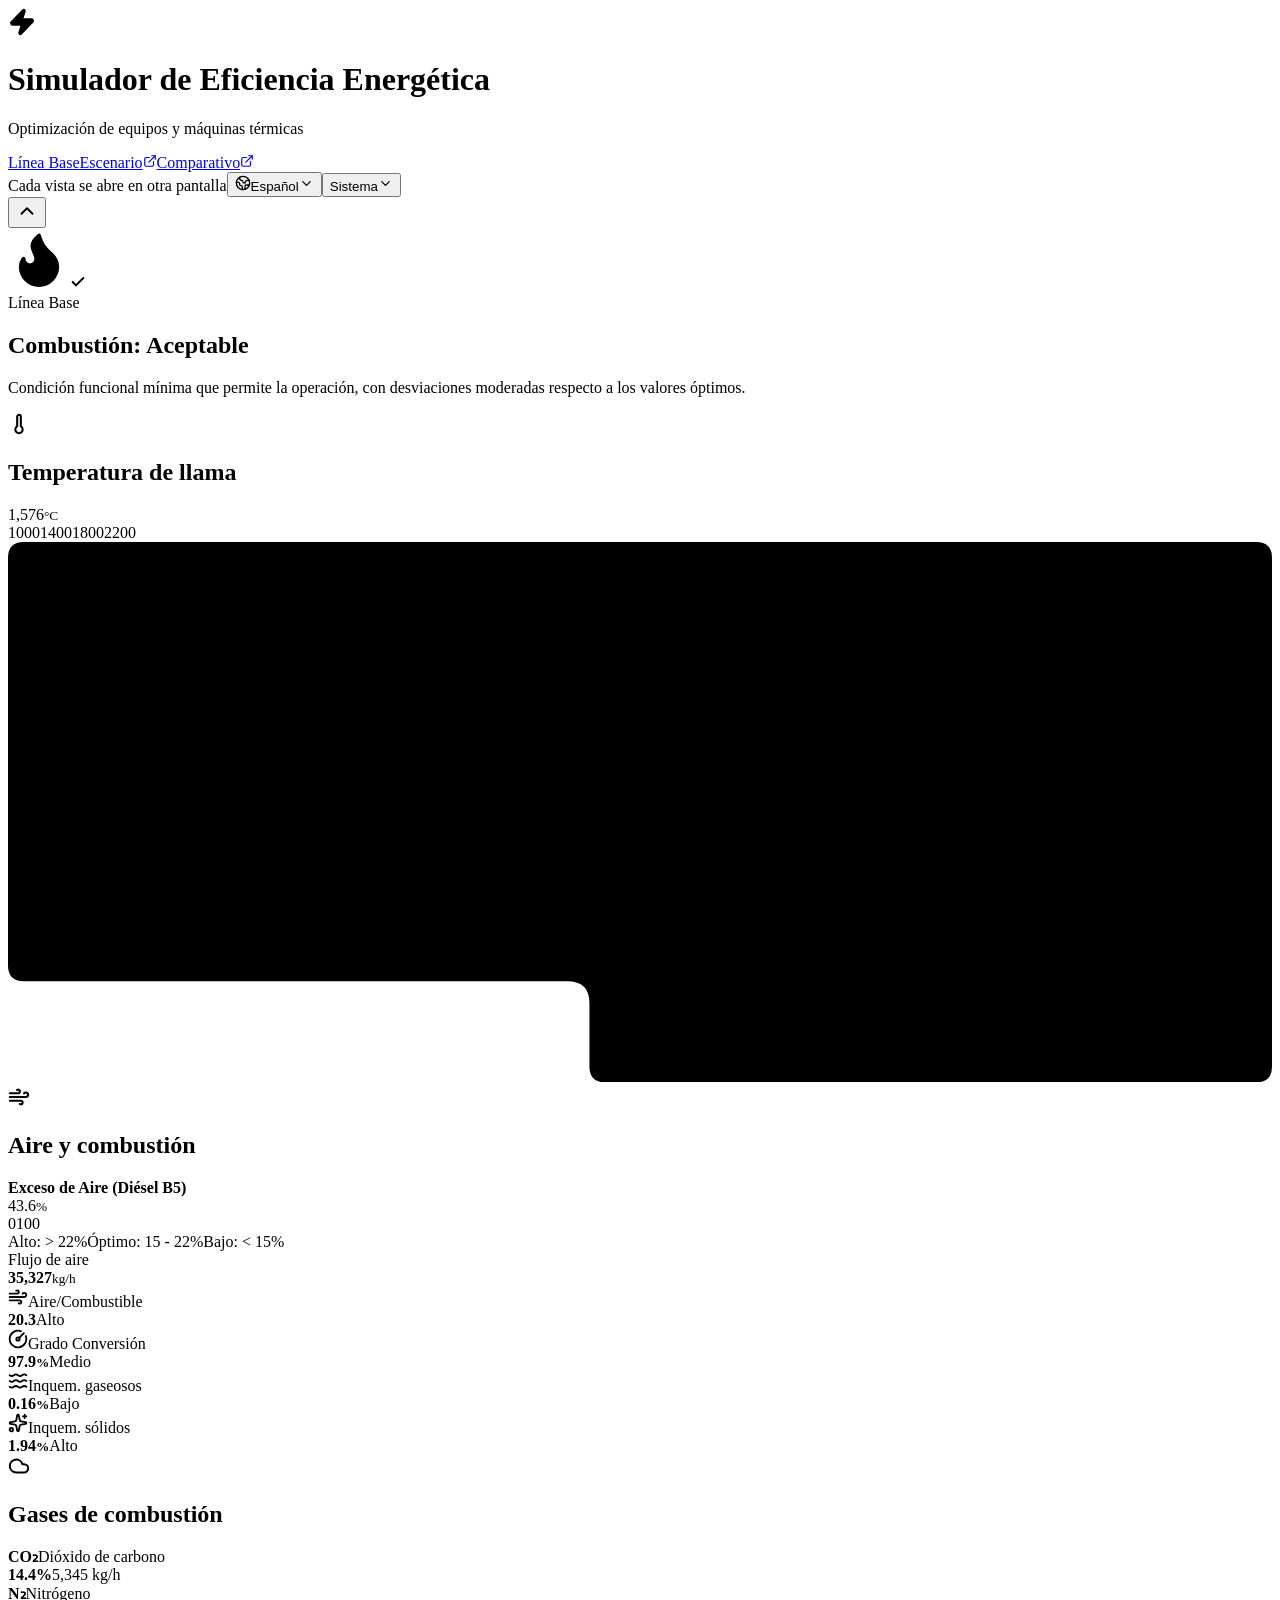
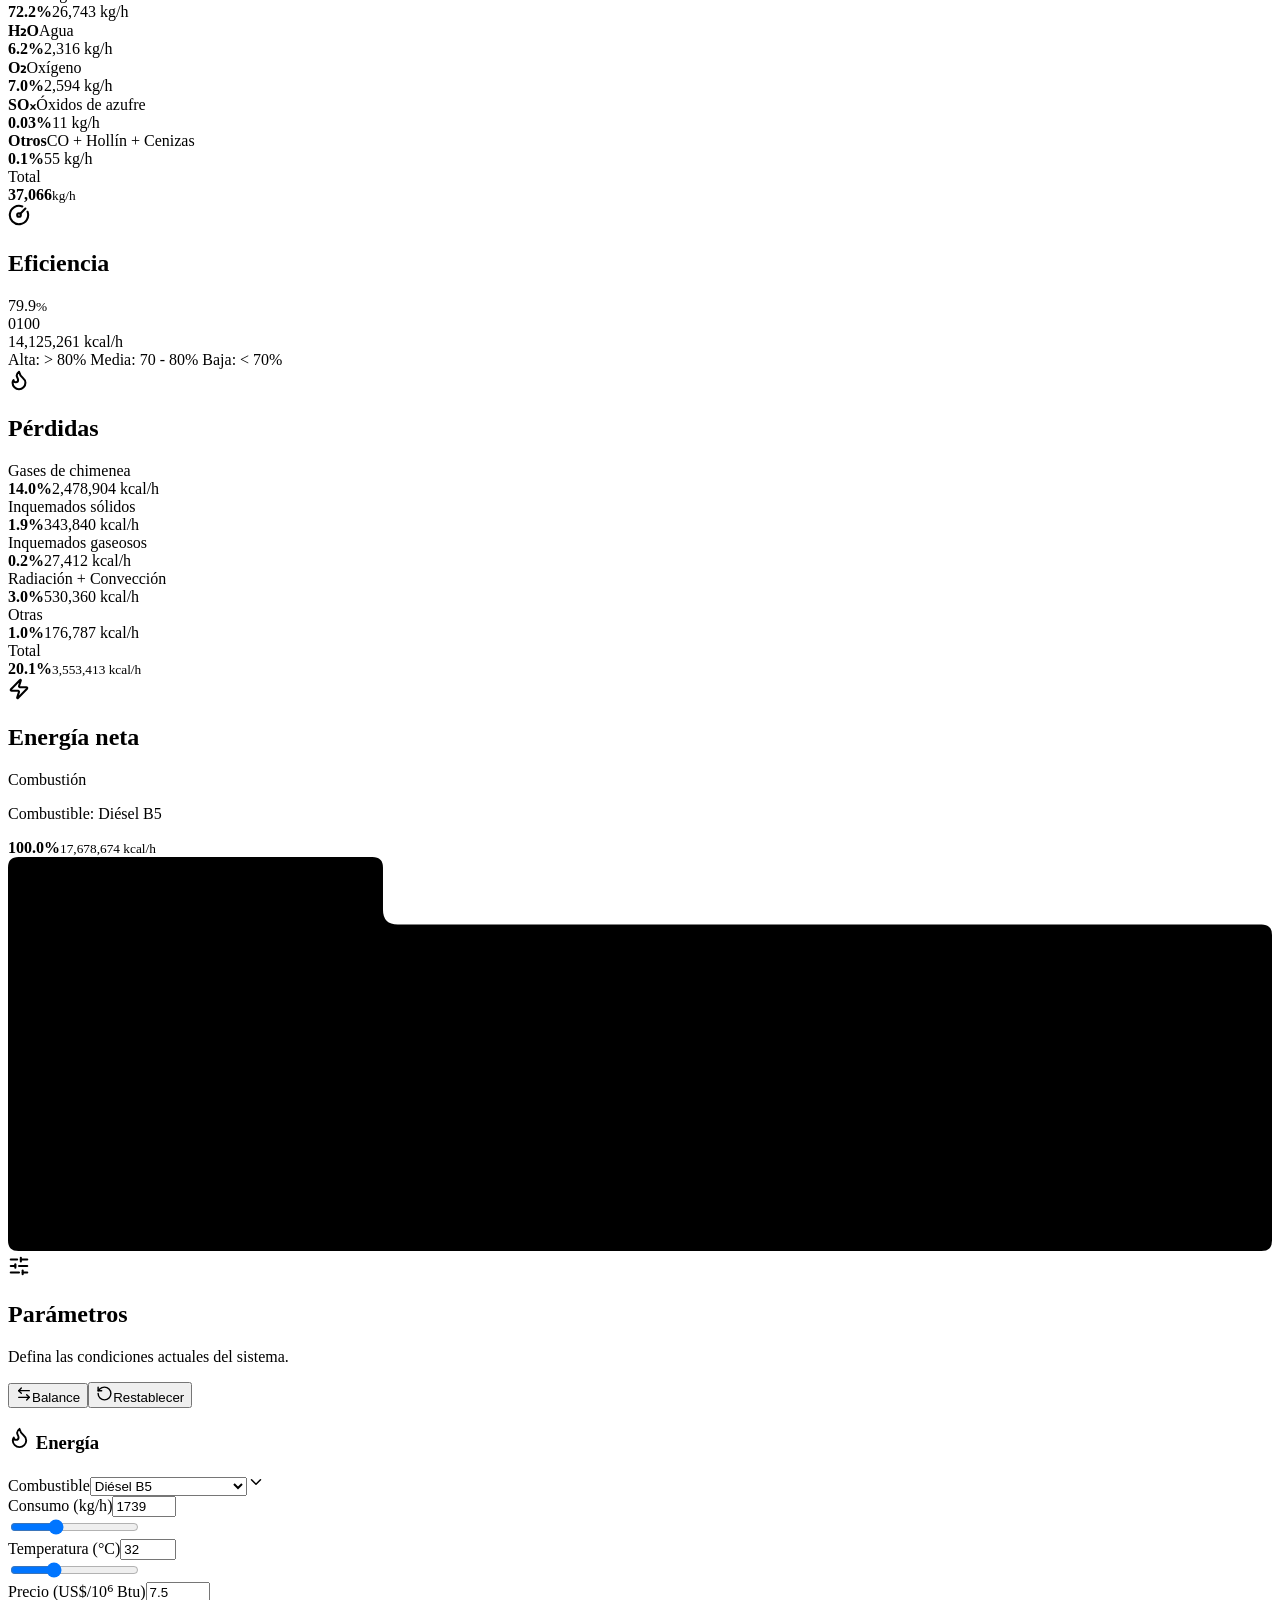
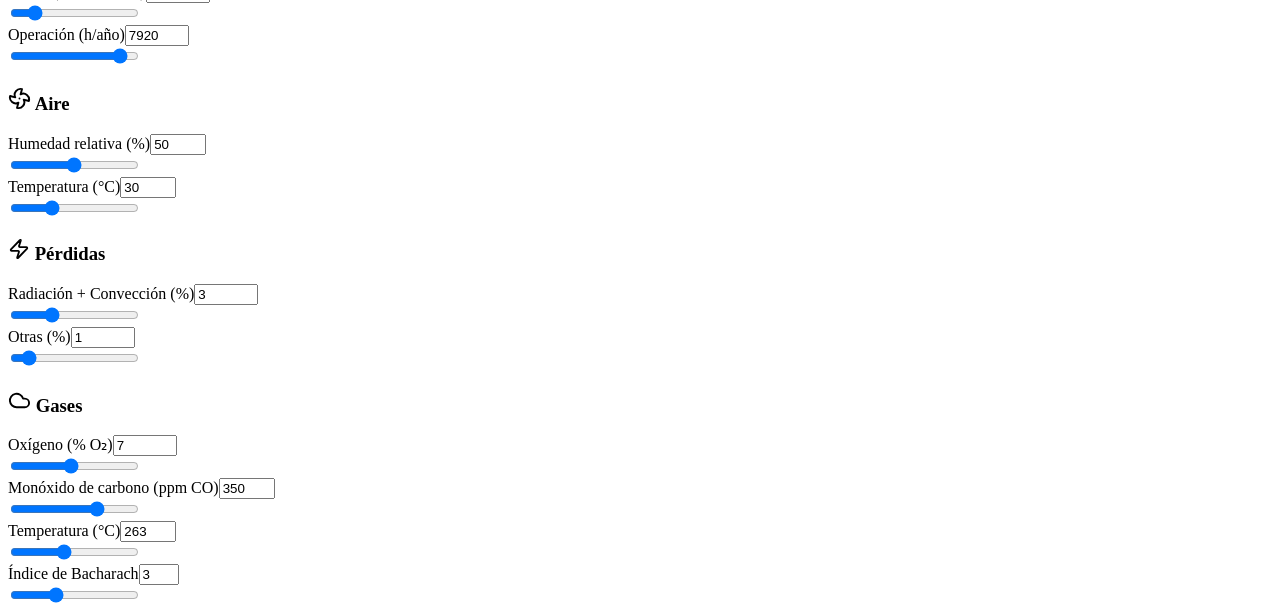
==== index.html @ 157d3940 "Refine simulator gauges, typography, totals and correlated air indicators" ====
<!DOCTYPE html><html lang="es"><head><meta charSet="utf-8"/><meta name="viewport" content="width=device-width, initial-scale=1"/><link rel="stylesheet" href="/web-alejandro/assets/index-gF43to-D.css" data-rsc-css-href="/web-alejandro/assets/index-gF43to-D.css" data-precedence="vite-rsc/importer-resources"/><link rel="modulepreload" href="/web-alejandro/assets/layout-segment-context-CN7k4J0X.js" crossorigin=""/><link rel="modulepreload" href="/web-alejandro/assets/rolldown-runtime-S-ySWqyJ.js" crossorigin=""/><link rel="modulepreload" href="/web-alejandro/assets/index-LnYhf3b0.js" crossorigin=""/><link rel="modulepreload" href="/web-alejandro/assets/framework-CXnKph_e.js" crossorigin=""/><link rel="modulepreload" href="/web-alejandro/assets/simulator-D1i14M01.js" crossorigin=""/><link rel="modulepreload" href="/web-alejandro/assets/Icon-C6gSHICf.js" crossorigin=""/><title>Simulador de Eficiencia Energética</title><meta name="description" content="Simulador interactivo con Línea Base, Escenario y Comparativo para optimizar sistemas de combustión."/><meta property="og:title" content="Simulador de Eficiencia Energética"/><meta property="og:description" content="Línea Base, Escenario y Comparativo para evaluar alternativas energéticas."/><meta property="og:type" content="website"/><meta property="og:locale" content="es_BO"/><meta property="og:image" content="https://ron981010.github.io/web-alejandro/og-v2.png"/><meta property="og:image:width" content="1672"/><meta property="og:image:height" content="941"/><meta property="og:image:alt" content="Tres pantallas del Simulador de Eficiencia Energética"/><meta name="twitter:card" content="summary_large_image"/><meta name="twitter:title" content="Simulador de Eficiencia Energética"/><meta name="twitter:description" content="Línea Base, Escenario y Comparativo para evaluar alternativas energéticas."/><meta name="twitter:image" content="https://ron981010.github.io/web-alejandro/og-v2.png"/><link rel="shortcut icon" href="https://ron981010.github.io/web-alejandro/favicon.svg"/><link rel="icon" href="https://ron981010.github.io/web-alejandro/favicon.svg"/><script>self.__VINEXT_RSC_PARAMS__={}</script><script>self.__VINEXT_RSC_NAV__={"pathname":"/","searchParams":[]}</script><link rel="modulepreload" href="/web-alejandro/assets/index-LnYhf3b0.js" />
<link rel="preload" href="/web-alejandro/assets/_vinext_fonts/geist-8ac0455e797f/geist-ff2310f5.woff2" as="font" type="font/woff2" crossorigin />
<link rel="preload" href="/web-alejandro/assets/_vinext_fonts/geist-8ac0455e797f/geist-875ccdd4.woff2" as="font" type="font/woff2" crossorigin />
<link rel="preload" href="/web-alejandro/assets/_vinext_fonts/geist-8ac0455e797f/geist-52306abf.woff2" as="font" type="font/woff2" crossorigin />
<link rel="preload" href="/web-alejandro/assets/_vinext_fonts/geist-8ac0455e797f/geist-001175b1.woff2" as="font" type="font/woff2" crossorigin />
<link rel="preload" href="/web-alejandro/assets/_vinext_fonts/geist-8ac0455e797f/geist-98bbbccb.woff2" as="font" type="font/woff2" crossorigin />
<style data-vinext-fonts>/* cyrillic-ext */
@font-face {
  font-family: 'Geist';
  font-style: normal;
  font-weight: 100 900;
  font-display: swap;
  src: url(/web-alejandro/assets/_vinext_fonts/geist-8ac0455e797f/geist-ff2310f5.woff2) format('woff2');
  unicode-range: U+0460-052F, U+1C80-1C8A, U+20B4, U+2DE0-2DFF, U+A640-A69F, U+FE2E-FE2F;
}
/* cyrillic */
@font-face {
  font-family: 'Geist';
  font-style: normal;
  font-weight: 100 900;
  font-display: swap;
  src: url(/web-alejandro/assets/_vinext_fonts/geist-8ac0455e797f/geist-875ccdd4.woff2) format('woff2');
  unicode-range: U+0301, U+0400-045F, U+0490-0491, U+04B0-04B1, U+2116;
}
/* vietnamese */
@font-face {
  font-family: 'Geist';
  font-style: normal;
  font-weight: 100 900;
  font-display: swap;
  src: url(/web-alejandro/assets/_vinext_fonts/geist-8ac0455e797f/geist-52306abf.woff2) format('woff2');
  unicode-range: U+0102-0103, U+0110-0111, U+0128-0129, U+0168-0169, U+01A0-01A1, U+01AF-01B0, U+0300-0301, U+0303-0304, U+0308-0309, U+0323, U+0329, U+1EA0-1EF9, U+20AB;
}
/* latin-ext */
@font-face {
  font-family: 'Geist';
  font-style: normal;
  font-weight: 100 900;
  font-display: swap;
  src: url(/web-alejandro/assets/_vinext_fonts/geist-8ac0455e797f/geist-001175b1.woff2) format('woff2');
  unicode-range: U+0100-02BA, U+02BD-02C5, U+02C7-02CC, U+02CE-02D7, U+02DD-02FF, U+0304, U+0308, U+0329, U+1D00-1DBF, U+1E00-1E9F, U+1EF2-1EFF, U+2020, U+20A0-20AB, U+20AD-20C0, U+2113, U+2C60-2C7F, U+A720-A7FF;
}
/* latin */
@font-face {
  font-family: 'Geist';
  font-style: normal;
  font-weight: 100 900;
  font-display: swap;
  src: url(/web-alejandro/assets/_vinext_fonts/geist-8ac0455e797f/geist-98bbbccb.woff2) format('woff2');
  unicode-range: U+0000-00FF, U+0131, U+0152-0153, U+02BB-02BC, U+02C6, U+02DA, U+02DC, U+0304, U+0308, U+0329, U+2000-206F, U+20AC, U+2122, U+2191, U+2193, U+2212, U+2215, U+FEFF, U+FFFD;
}

.__font_geist_0tvmz3h { font-family: 'Geist', sans-serif; }

.__variable_geist_0tvmz3h { --font-geist-sans: 'Geist', sans-serif; }
</style>
</head><body class="__variable_geist_0tvmz3h"><div class="simulator-shell"><header class="topbar"><div class="brand"><div class="brand-mark" aria-hidden="true"><svg xmlns="http://www.w3.org/2000/svg" width="28" height="28" viewBox="0 0 24 24" fill="currentColor" stroke="currentColor" stroke-width="2.5" stroke-linecap="round" stroke-linejoin="round" class="lucide lucide-zap" aria-hidden="true"><path d="M4 14a1 1 0 0 1-.78-1.63l9.9-10.2a.5.5 0 0 1 .86.46l-1.92 6.02A1 1 0 0 0 13 10h7a1 1 0 0 1 .78 1.63l-9.9 10.2a.5.5 0 0 1-.86-.46l1.92-6.02A1 1 0 0 0 11 14z"></path></svg></div><div><h1>Simulador de Eficiencia Energética</h1><p>Optimización de equipos y máquinas térmicas</p></div></div><div class="top-workspace"><nav class="view-tabs" aria-label="Pantallas del simulador"><a class="active" href="?vista=linea-base" aria-current="page" title="Línea Base, pantalla actual">Línea Base</a><a class="" href="?vista=escenario" title="Abrir Escenario en otra pantalla">Escenario<svg xmlns="http://www.w3.org/2000/svg" width="14" height="14" viewBox="0 0 24 24" fill="none" stroke="currentColor" stroke-width="2" stroke-linecap="round" stroke-linejoin="round" class="lucide lucide-external-link" aria-hidden="true"><path d="M15 3h6v6"></path><path d="M10 14 21 3"></path><path d="M18 13v6a2 2 0 0 1-2 2H5a2 2 0 0 1-2-2V8a2 2 0 0 1 2-2h6"></path></svg></a><a class="" href="?vista=comparativo" title="Abrir Comparativo en otra pantalla">Comparativo<svg xmlns="http://www.w3.org/2000/svg" width="14" height="14" viewBox="0 0 24 24" fill="none" stroke="currentColor" stroke-width="2" stroke-linecap="round" stroke-linejoin="round" class="lucide lucide-external-link" aria-hidden="true"><path d="M15 3h6v6"></path><path d="M10 14 21 3"></path><path d="M18 13v6a2 2 0 0 1-2 2H5a2 2 0 0 1-2-2V8a2 2 0 0 1 2-2h6"></path></svg></a></nav><div class="top-utilities"><span class="screen-hint">Cada vista se abre en otra pantalla</span><button type="button" class="top-select" title="Idioma"><svg xmlns="http://www.w3.org/2000/svg" width="16" height="16" viewBox="0 0 24 24" fill="none" stroke="currentColor" stroke-width="2" stroke-linecap="round" stroke-linejoin="round" class="lucide lucide-earth" aria-hidden="true"><path d="M21.54 15H17a2 2 0 0 0-2 2v4.54"></path><path d="M7 3.34V5a3 3 0 0 0 3 3a2 2 0 0 1 2 2c0 1.1.9 2 2 2a2 2 0 0 0 2-2c0-1.1.9-2 2-2h3.17"></path><path d="M11 21.95V18a2 2 0 0 0-2-2a2 2 0 0 1-2-2v-1a2 2 0 0 0-2-2H2.05"></path><circle cx="12" cy="12" r="10"></circle></svg>Español<svg xmlns="http://www.w3.org/2000/svg" width="15" height="15" viewBox="0 0 24 24" fill="none" stroke="currentColor" stroke-width="2" stroke-linecap="round" stroke-linejoin="round" class="lucide lucide-chevron-down" aria-hidden="true"><path d="m6 9 6 6 6-6"></path></svg></button><button type="button" class="top-select" title="Sistema de unidades">Sistema<svg xmlns="http://www.w3.org/2000/svg" width="15" height="15" viewBox="0 0 24 24" fill="none" stroke="currentColor" stroke-width="2" stroke-linecap="round" stroke-linejoin="round" class="lucide lucide-chevron-down" aria-hidden="true"><path d="m6 9 6 6 6-6"></path></svg></button></div></div><button type="button" class="nav-collapse-button" aria-label="Ocultar navegación" aria-expanded="true" title="Ocultar navegación"><svg xmlns="http://www.w3.org/2000/svg" width="22" height="22" viewBox="0 0 24 24" fill="none" stroke="currentColor" stroke-width="2" stroke-linecap="round" stroke-linejoin="round" class="lucide lucide-chevron-up" aria-hidden="true"><path d="m18 15-6-6-6 6"></path></svg></button></header><main class="dashboard linea-base"><div class="summary-panels"><section class="panel status-panel" aria-label="Estado de combustión"><div class="status-icon healthy"><svg xmlns="http://www.w3.org/2000/svg" width="62" height="62" viewBox="0 0 24 24" fill="currentColor" stroke="currentColor" stroke-width="1.6" stroke-linecap="round" stroke-linejoin="round" class="lucide lucide-flame" aria-hidden="true"><path d="M12 3q1 4 4 6.5t3 5.5a1 1 0 0 1-14 0 5 5 0 0 1 1-3 1 1 0 0 0 5 0c0-2-1.5-3-1.5-5q0-2 2.5-4"></path></svg><span><svg xmlns="http://www.w3.org/2000/svg" width="16" height="16" viewBox="0 0 24 24" fill="none" stroke="currentColor" stroke-width="3" stroke-linecap="round" stroke-linejoin="round" class="lucide lucide-check" aria-hidden="true"><path d="M20 6 9 17l-5-5"></path></svg></span></div><div class="status-copy"><div class="screen-kicker">Línea Base</div><h2>Combustión: <strong>Aceptable</strong></h2><p>Condición funcional mínima que permite la operación, con desviaciones moderadas respecto a los valores óptimos.</p></div></section><section class="panel flame-panel" aria-label="Temperatura de llama"><div class="panel-heading"><svg xmlns="http://www.w3.org/2000/svg" width="22" height="22" viewBox="0 0 24 24" fill="none" stroke="currentColor" stroke-width="2.25" stroke-linecap="round" stroke-linejoin="round" class="lucide lucide-thermometer" aria-hidden="true"><path d="M14 4v10.54a4 4 0 1 1-4 0V4a2 2 0 0 1 4 0Z"></path></svg><h2>Temperatura de llama</h2></div><div class="flame-value">1,576<small>°C</small></div><div class="temperature-scale"><div class="temperature-labels"><span>1000</span><span>1400</span><span>1800</span><span>2200</span></div><div class="temperature-track"><i style="left:47.98333333333333%"></i></div></div></section></div><section class="panel curved-panel combustion-panel" aria-label="Aire y combustión" style="--shoulder-width:368px"><svg class="curved-panel-frame" viewBox="0 0 800 342" preserveAspectRatio="none" aria-hidden="true" focusable="false"><path d="M 10 0 H 790 Q 800 0 800 10 V 332 Q 800 342 790 342 H 378 Q 368 342 368 332 V 292 Q 368 278 354 278 H 10 Q 0 278 0 268 V 10 Q 0 0 10 0 Z"></path></svg><div class="panel-heading"><svg xmlns="http://www.w3.org/2000/svg" width="22" height="22" viewBox="0 0 24 24" fill="none" stroke="currentColor" stroke-width="2.25" stroke-linecap="round" stroke-linejoin="round" class="lucide lucide-wind" aria-hidden="true"><path d="M12.8 19.6A2 2 0 1 0 14 16H2"></path><path d="M17.5 8a2.5 2.5 0 1 1 2 4H2"></path><path d="M9.8 4.4A2 2 0 1 1 11 8H2"></path></svg><h2>Aire y combustión</h2></div><div class="combustion-content"><div class="air-gauge-card"><strong>Exceso de Aire (<!-- -->Diésel B5<!-- -->)</strong><div class="air-gauge-layout"><div class="semi-gauge " style="--gauge-value:43.6;--gauge-color:var(--red)" role="meter" aria-label="Exceso de aire" aria-valuemin="0" aria-valuemax="100" aria-valuenow="43.6"><div class="semi-gauge-arc"></div><div class="semi-gauge-value">43.6<small>%</small></div><span class="semi-gauge-min">0</span><span class="semi-gauge-max">100</span></div><div class="air-legend"><span><i class="red"></i>Alto: &gt; <!-- -->22<!-- -->%</span><span><i class="yellow"></i>Óptimo: <!-- -->15<!-- --> - <!-- -->22<!-- -->%</span><span><i class="green"></i>Bajo: &lt; <!-- -->15<!-- -->%</span></div></div><div class="air-flow"><span>Flujo de aire</span><div class="summary-reading"><strong>35,327</strong><small>kg/h</small></div></div></div><div class="metrics-grid"><article class="metric-card"><div class="metric-heading"><svg xmlns="http://www.w3.org/2000/svg" width="20" height="20" viewBox="0 0 24 24" fill="none" stroke="currentColor" stroke-width="2.2" stroke-linecap="round" stroke-linejoin="round" class="lucide lucide-wind" aria-hidden="true"><path d="M12.8 19.6A2 2 0 1 0 14 16H2"></path><path d="M17.5 8a2.5 2.5 0 1 1 2 4H2"></path><path d="M9.8 4.4A2 2 0 1 1 11 8H2"></path></svg><span>Aire/Combustible</span></div><strong class="metric-value">20.3</strong><span class="metric-status">Alto</span><div class="metric-level metric-level-high" style="--signal-color:var(--red)" aria-hidden="true"><i></i><i></i><i></i></div></article><article class="metric-card"><div class="metric-heading"><svg xmlns="http://www.w3.org/2000/svg" width="20" height="20" viewBox="0 0 24 24" fill="none" stroke="currentColor" stroke-width="2.2" stroke-linecap="round" stroke-linejoin="round" class="lucide lucide-circle-gauge" aria-hidden="true"><path d="M15.6 2.7a10 10 0 1 0 5.7 5.7"></path><circle cx="12" cy="12" r="2"></circle><path d="M13.4 10.6 19 5"></path></svg><span>Grado Conversión</span></div><strong class="metric-value">97.9<small>%</small></strong><span class="metric-status">Medio</span><div class="metric-level metric-level-medium" aria-hidden="true"><i></i><i></i><i></i></div></article><article class="metric-card"><div class="metric-heading"><svg xmlns="http://www.w3.org/2000/svg" width="20" height="20" viewBox="0 0 24 24" fill="none" stroke="currentColor" stroke-width="2.2" stroke-linecap="round" stroke-linejoin="round" class="lucide lucide-waves-horizontal" aria-hidden="true"><path d="M2 12q2.5 2 5 0t5 0 5 0 5 0"></path><path d="M2 19q2.5 2 5 0t5 0 5 0 5 0"></path><path d="M2 5q2.5 2 5 0t5 0 5 0 5 0"></path></svg><span>Inquem. gaseosos</span></div><strong class="metric-value">0.16<small>%</small></strong><span class="metric-status">Bajo</span><div class="metric-level metric-level-low" aria-hidden="true"><i></i><i></i><i></i></div></article><article class="metric-card"><div class="metric-heading"><svg xmlns="http://www.w3.org/2000/svg" width="20" height="20" viewBox="0 0 24 24" fill="none" stroke="currentColor" stroke-width="2.2" stroke-linecap="round" stroke-linejoin="round" class="lucide lucide-sparkles" aria-hidden="true"><path d="M11.017 2.814a1 1 0 0 1 1.966 0l1.051 5.558a2 2 0 0 0 1.594 1.594l5.558 1.051a1 1 0 0 1 0 1.966l-5.558 1.051a2 2 0 0 0-1.594 1.594l-1.051 5.558a1 1 0 0 1-1.966 0l-1.051-5.558a2 2 0 0 0-1.594-1.594l-5.558-1.051a1 1 0 0 1 0-1.966l5.558-1.051a2 2 0 0 0 1.594-1.594z"></path><path d="M20 2v4"></path><path d="M22 4h-4"></path><circle cx="4" cy="20" r="2"></circle></svg><span>Inquem. sólidos</span></div><strong class="metric-value">1.94<small>%</small></strong><span class="metric-status">Alto</span><div class="metric-level metric-level-high" aria-hidden="true"><i></i><i></i><i></i></div></article></div></div></section><section class="panel gases-panel" aria-label="Gases de combustión"><div class="gases-heading"><div class="panel-heading"><svg xmlns="http://www.w3.org/2000/svg" width="22" height="22" viewBox="0 0 24 24" fill="none" stroke="currentColor" stroke-width="2.25" stroke-linecap="round" stroke-linejoin="round" class="lucide lucide-cloud" aria-hidden="true"><path d="M17.5 19H9a7 7 0 1 1 6.71-9h1.79a4.5 4.5 0 1 1 0 9Z"></path></svg><h2>Gases de combustión</h2></div></div><div class="gas-composition"><div class="gas-row"><div class="gas-identity"><strong>CO₂</strong><span>Dióxido de carbono</span></div><div class="gas-share"><strong>14.4<!-- -->%</strong><span>5,345<!-- --> kg/h</span></div><div class="gas-bar" aria-hidden="true"><i style="width:14.421161656126325%"></i></div></div><div class="gas-row"><div class="gas-identity"><strong>N₂</strong><span>Nitrógeno</span></div><div class="gas-share"><strong>72.2<!-- -->%</strong><span>26,743<!-- --> kg/h</span></div><div class="gas-bar" aria-hidden="true"><i style="width:72.15035101346183%"></i></div></div><div class="gas-row"><div class="gas-identity"><strong>H₂O</strong><span>Agua</span></div><div class="gas-share"><strong>6.2<!-- -->%</strong><span>2,316<!-- --> kg/h</span></div><div class="gas-bar" aria-hidden="true"><i style="width:6.249688052484344%"></i></div></div><div class="gas-row"><div class="gas-identity"><strong>O₂</strong><span>Oxígeno</span></div><div class="gas-share"><strong>7.0<!-- -->%</strong><span>2,594<!-- --> kg/h</span></div><div class="gas-bar" aria-hidden="true"><i style="width:6.999684073045764%"></i></div></div><div class="gas-row"><div class="gas-identity"><strong>SOₓ</strong><span>Óxidos de azufre</span></div><div class="gas-share"><strong>0.03<!-- -->%</strong><span>11<!-- --> kg/h</span></div><div class="gas-bar" aria-hidden="true"><i style="width:0.030027899236838112%"></i></div></div><div class="gas-row"><div class="gas-identity"><strong>Otros</strong><span>CO + Hollín + Cenizas</span></div><div class="gas-share"><strong>0.1<!-- -->%</strong><span>55<!-- --> kg/h</span></div><div class="gas-bar" aria-hidden="true"><i style="width:0.1490873056448943%"></i></div></div></div><div class="gas-total"><span>Total</span><div class="summary-reading"><strong>37,066</strong><small>kg/h</small></div></div></section><div class="right-rail"><section class="panel efficiency-panel" aria-label="Eficiencia"><div class="panel-heading"><svg xmlns="http://www.w3.org/2000/svg" width="22" height="22" viewBox="0 0 24 24" fill="none" stroke="currentColor" stroke-width="2.25" stroke-linecap="round" stroke-linejoin="round" class="lucide lucide-circle-gauge" aria-hidden="true"><path d="M15.6 2.7a10 10 0 1 0 5.7 5.7"></path><circle cx="12" cy="12" r="2"></circle><path d="M13.4 10.6 19 5"></path></svg><h2>Eficiencia</h2></div><div class="efficiency-content"><div class="efficiency-visual"><div class="semi-gauge efficiency-gauge" style="--gauge-value:79.9;--gauge-color:#ffb000" role="meter" aria-label="Eficiencia calculada" aria-valuemin="0" aria-valuemax="100" aria-valuenow="79.9"><div class="semi-gauge-arc"></div><div class="semi-gauge-value">79.9<small>%</small></div><span class="semi-gauge-min">0</span><span class="semi-gauge-max">100</span></div><div class="efficiency-energy">14,125,261<!-- --> kcal/h</div></div><div class="efficiency-legend"><span><i class="green"></i> Alta: &gt; 80%</span><span><i class="yellow"></i> Media: 70 - 80%</span><span><i class="red"></i> Baja: &lt; 70%</span></div></div></section><section class="panel losses-panel" aria-label="Pérdidas energéticas"><div class="panel-heading"><svg xmlns="http://www.w3.org/2000/svg" width="22" height="22" viewBox="0 0 24 24" fill="none" stroke="currentColor" stroke-width="2.25" stroke-linecap="round" stroke-linejoin="round" class="lucide lucide-flame" aria-hidden="true"><path d="M12 3q1 4 4 6.5t3 5.5a1 1 0 0 1-14 0 5 5 0 0 1 1-3 1 1 0 0 0 5 0c0-2-1.5-3-1.5-5q0-2 2.5-4"></path></svg><h2>Pérdidas</h2></div><div class="losses-list"><div class="loss-row"><div class="loss-label">Gases de chimenea</div><div class="loss-reading"><strong>14.0<!-- -->%</strong><span>2,478,904<!-- --> kcal/h</span></div><div class="loss-track" aria-hidden="true"><i style="--loss-width:70%"></i></div></div><div class="loss-row"><div class="loss-label">Inquemados sólidos</div><div class="loss-reading"><strong>1.9<!-- -->%</strong><span>343,840<!-- --> kcal/h</span></div><div class="loss-track" aria-hidden="true"><i style="--loss-width:9.5%"></i></div></div><div class="loss-row"><div class="loss-label">Inquemados gaseosos</div><div class="loss-reading"><strong>0.2<!-- -->%</strong><span>27,412<!-- --> kcal/h</span></div><div class="loss-track" aria-hidden="true"><i style="--loss-width:1%"></i></div></div><div class="loss-row"><div class="loss-label">Radiación + Convección</div><div class="loss-reading"><strong>3.0<!-- -->%</strong><span>530,360<!-- --> kcal/h</span></div><div class="loss-track" aria-hidden="true"><i style="--loss-width:15%"></i></div></div><div class="loss-row"><div class="loss-label">Otras</div><div class="loss-reading"><strong>1.0<!-- -->%</strong><span>176,787<!-- --> kcal/h</span></div><div class="loss-track" aria-hidden="true"><i style="--loss-width:5%"></i></div></div></div><div class="loss-total"><span>Total</span><div class="summary-reading"><strong>20.1<!-- -->%</strong><small>3,553,413<!-- --> kcal/h</small></div></div></section><section class="panel net-panel" aria-label="Energía neta"><div class="panel-heading"><svg xmlns="http://www.w3.org/2000/svg" width="22" height="22" viewBox="0 0 24 24" fill="none" stroke="currentColor" stroke-width="2.25" stroke-linecap="round" stroke-linejoin="round" class="lucide lucide-zap" aria-hidden="true"><path d="M4 14a1 1 0 0 1-.78-1.63l9.9-10.2a.5.5 0 0 1 .86.46l-1.92 6.02A1 1 0 0 0 13 10h7a1 1 0 0 1 .78 1.63l-9.9 10.2a.5.5 0 0 1-.86-.46l1.92-6.02A1 1 0 0 0 11 14z"></path></svg><h2>Energía neta</h2></div><div class="net-content"><div><span class="loss-label">Combustión</span><p>Combustible: <!-- -->Diésel B5</p></div><div class="summary-reading"><strong>100.0%</strong><small>17,678,674<!-- --> kcal/h</small></div></div></section></div><section class="panel curved-panel parameters-panel" aria-label="Parámetros de operación" style="--shoulder-width:356px"><svg class="curved-panel-frame" viewBox="0 0 1200 374" preserveAspectRatio="none" aria-hidden="true" focusable="false"><path d="M 10 0 H 346 Q 356 0 356 10 V 50 Q 356 64 370 64 H 1190 Q 1200 64 1200 74 V 364 Q 1200 374 1190 374 H 10 Q 0 374 0 364 V 10 Q 0 0 10 0 Z"></path></svg><div class="parameters-heading"><div><div class="panel-heading"><svg xmlns="http://www.w3.org/2000/svg" width="22" height="22" viewBox="0 0 24 24" fill="none" stroke="currentColor" stroke-width="2.25" stroke-linecap="round" stroke-linejoin="round" class="lucide lucide-sliders-horizontal" aria-hidden="true"><path d="M10 5H3"></path><path d="M12 19H3"></path><path d="M14 3v4"></path><path d="M16 17v4"></path><path d="M21 12h-9"></path><path d="M21 19h-5"></path><path d="M21 5h-7"></path><path d="M8 10v4"></path><path d="M8 12H3"></path></svg><h2>Parámetros</h2></div><p>Defina las condiciones actuales del sistema.</p></div><div class="parameter-actions"><button type="button" class="balance-button" aria-label="Balance"><svg xmlns="http://www.w3.org/2000/svg" width="16" height="16" viewBox="0 0 24 24" fill="none" stroke="currentColor" stroke-width="2" stroke-linecap="round" stroke-linejoin="round" class="lucide lucide-arrow-left-right" aria-hidden="true"><path d="M8 3 4 7l4 4"></path><path d="M4 7h16"></path><path d="m16 21 4-4-4-4"></path><path d="M20 17H4"></path></svg>Balance</button><button type="button" class="reset-button" aria-label="Restablecer" title="Restablecer"><svg xmlns="http://www.w3.org/2000/svg" width="17" height="17" viewBox="0 0 24 24" fill="none" stroke="currentColor" stroke-width="2" stroke-linecap="round" stroke-linejoin="round" class="lucide lucide-rotate-ccw" aria-hidden="true"><path d="M3 12a9 9 0 1 0 9-9 9.75 9.75 0 0 0-6.74 2.74L3 8"></path><path d="M3 3v5h5"></path></svg>Restablecer</button></div></div><div class="parameter-groups"><div class="parameter-group energy-group"><div class="parameter-title-row"><h3><svg xmlns="http://www.w3.org/2000/svg" width="23" height="23" viewBox="0 0 24 24" fill="none" stroke="currentColor" stroke-width="2" stroke-linecap="round" stroke-linejoin="round" class="lucide lucide-flame" aria-hidden="true"><path d="M12 3q1 4 4 6.5t3 5.5a1 1 0 0 1-14 0 5 5 0 0 1 1-3 1 1 0 0 0 5 0c0-2-1.5-3-1.5-5q0-2 2.5-4"></path></svg> Energía</h3><div class="select-wrap"><label class="sr-only" for="linea-base-fuel">Combustible</label><select id="linea-base-fuel"><option value="Gas Natural (Camisea)">Gas natural (Camisea)</option><option value="Gas Natural (Talara)">Gas natural (Talara)</option><option value="GLP">GLP</option><option value="Diesel" selected="">Diésel B5</option><option value="P.I. 6">P.I. N.º 6</option><option value="P.I. 500">P.I. N.º 500</option></select><svg xmlns="http://www.w3.org/2000/svg" width="18" height="18" viewBox="0 0 24 24" fill="none" stroke="currentColor" stroke-width="2" stroke-linecap="round" stroke-linejoin="round" class="lucide lucide-chevron-down" aria-hidden="true"><path d="m6 9 6 6 6-6"></path></svg></div></div><div class="range-field"><div class="range-top"><label for="linea-base-fuel-flow-range">Consumo<span> (<!-- -->kg/h<!-- -->)</span></label><input id="linea-base-fuel-flow-number" class="number-input" type="number" min="100" max="5000" step="1" aria-label="Consumo, valor numérico" value="1739"/></div><input id="linea-base-fuel-flow-range" class="range-input" type="range" min="100" max="5000" step="1" style="--range-progress:33.44897959183674%" value="1739"/></div><div class="range-field"><div class="range-top"><label for="linea-base-fuel-temperature-range">Temperatura<span> (<!-- -->°C<!-- -->)</span></label><input id="linea-base-fuel-temperature-number" class="number-input" type="number" min="0" max="100" step="1" aria-label="Temperatura, valor numérico" value="32"/></div><input id="linea-base-fuel-temperature-range" class="range-input" type="range" min="0" max="100" step="1" style="--range-progress:32%" value="32"/></div><div class="range-field"><div class="range-top"><label for="linea-base-fuel-price-range">Precio<span> (<!-- -->US$/10⁶ Btu<!-- -->)</span></label><input id="linea-base-fuel-price-number" class="number-input" type="number" min="0" max="50" step="0.1" aria-label="Precio, valor numérico" value="7.5"/></div><input id="linea-base-fuel-price-range" class="range-input" type="range" min="0" max="50" step="0.1" style="--range-progress:15%" value="7.5"/></div><div class="range-field"><div class="range-top"><label for="linea-base-operation-range">Operación<span> (<!-- -->h/año<!-- -->)</span></label><input id="linea-base-operation-number" class="number-input" type="number" min="0" max="8760" step="1" aria-label="Operación, valor numérico" value="7920"/></div><input id="linea-base-operation-range" class="range-input" type="range" min="0" max="8760" step="1" style="--range-progress:90.41095890410958%" value="7920"/></div></div><div class="parameter-group air-group"><h3><svg xmlns="http://www.w3.org/2000/svg" width="23" height="23" viewBox="0 0 24 24" fill="none" stroke="currentColor" stroke-width="2" stroke-linecap="round" stroke-linejoin="round" class="lucide lucide-fan" aria-hidden="true"><path d="M10.827 16.379a6.082 6.082 0 0 1-8.618-7.002l5.412 1.45a6.082 6.082 0 0 1 7.002-8.618l-1.45 5.412a6.082 6.082 0 0 1 8.618 7.002l-5.412-1.45a6.082 6.082 0 0 1-7.002 8.618l1.45-5.412Z"></path><path d="M12 12v.01"></path></svg> Aire</h3><div class="range-field"><div class="range-top"><label for="linea-base-humidity-range">Humedad relativa<span> (<!-- -->%<!-- -->)</span></label><input id="linea-base-humidity-number" class="number-input" type="number" min="1" max="100" step="1" aria-label="Humedad relativa, valor numérico" value="50"/></div><input id="linea-base-humidity-range" class="range-input" type="range" min="1" max="100" step="1" style="--range-progress:49.494949494949495%" value="50"/></div><div class="range-field"><div class="range-top"><label for="linea-base-air-temperature-range">Temperatura<span> (<!-- -->°C<!-- -->)</span></label><input id="linea-base-air-temperature-number" class="number-input" type="number" min="0" max="100" step="1" aria-label="Temperatura, valor numérico" value="30"/></div><input id="linea-base-air-temperature-range" class="range-input" type="range" min="0" max="100" step="1" style="--range-progress:30%" value="30"/></div><h3 class="subgroup-title"><svg xmlns="http://www.w3.org/2000/svg" width="22" height="22" viewBox="0 0 24 24" fill="none" stroke="currentColor" stroke-width="2" stroke-linecap="round" stroke-linejoin="round" class="lucide lucide-zap" aria-hidden="true"><path d="M4 14a1 1 0 0 1-.78-1.63l9.9-10.2a.5.5 0 0 1 .86.46l-1.92 6.02A1 1 0 0 0 13 10h7a1 1 0 0 1 .78 1.63l-9.9 10.2a.5.5 0 0 1-.86-.46l1.92-6.02A1 1 0 0 0 11 14z"></path></svg> Pérdidas</h3><div class="range-field"><div class="range-top"><label for="linea-base-surface-loss-range">Radiación + Convección<span> (<!-- -->%<!-- -->)</span></label><input id="linea-base-surface-loss-number" class="number-input" type="number" min="0" max="10" step="0.1" aria-label="Radiación + Convección, valor numérico" value="3"/></div><input id="linea-base-surface-loss-range" class="range-input" type="range" min="0" max="10" step="0.1" style="--range-progress:30%" value="3"/></div><div class="range-field"><div class="range-top"><label for="linea-base-other-loss-range">Otras<span> (<!-- -->%<!-- -->)</span></label><input id="linea-base-other-loss-number" class="number-input" type="number" min="0" max="10" step="0.1" aria-label="Otras, valor numérico" value="1"/></div><input id="linea-base-other-loss-range" class="range-input" type="range" min="0" max="10" step="0.1" style="--range-progress:10%" value="1"/></div></div><div class="parameter-group gases-group"><h3><svg xmlns="http://www.w3.org/2000/svg" width="23" height="23" viewBox="0 0 24 24" fill="none" stroke="currentColor" stroke-width="2" stroke-linecap="round" stroke-linejoin="round" class="lucide lucide-cloud" aria-hidden="true"><path d="M17.5 19H9a7 7 0 1 1 6.71-9h1.79a4.5 4.5 0 1 1 0 9Z"></path></svg> Gases</h3><div class="range-field"><div class="range-top"><label for="linea-base-oxygen-range">Oxígeno<span> (<!-- -->% O₂<!-- -->)</span></label><input id="linea-base-oxygen-number" class="number-input" type="number" min="0" max="15" step="0.1" aria-label="Oxígeno, valor numérico" value="7"/></div><input id="linea-base-oxygen-range" class="range-input" type="range" min="0" max="15" step="0.1" style="--range-progress:46.666666666666664%" value="7"/></div><div class="range-field"><div class="range-top"><label for="linea-base-carbon-monoxide-range">Monóxido de carbono<span> (<!-- -->ppm CO<!-- -->)</span></label><input id="linea-base-carbon-monoxide-number" class="number-input" type="number" min="1" max="500" step="1" aria-label="Monóxido de carbono, valor numérico" value="350"/></div><input id="linea-base-carbon-monoxide-range" class="range-input" type="range" min="1" max="500" step="1" style="--range-progress:69.93987975951904%" value="350"/></div><div class="range-field"><div class="range-top"><label for="linea-base-gas-temperature-range">Temperatura<span> (<!-- -->°C<!-- -->)</span></label><input id="linea-base-gas-temperature-number" class="number-input" type="number" min="100" max="500" step="1" aria-label="Temperatura, valor numérico" value="263"/></div><input id="linea-base-gas-temperature-range" class="range-input" type="range" min="100" max="500" step="1" style="--range-progress:40.75%" value="263"/></div><div class="range-field"><div class="range-top"><label for="linea-base-bacharach-range">Índice de Bacharach</label><input id="linea-base-bacharach-number" class="number-input" type="number" min="0" max="9" step="1" aria-label="Índice de Bacharach, valor numérico" value="3"/></div><input id="linea-base-bacharach-range" class="range-input" type="range" min="0" max="9" step="1" style="--range-progress:33.33333333333333%" value="3"/></div></div></div></section></main></div><script id="_R_">import("/web-alejandro/assets/index-LnYhf3b0.js")</script></body></html><script>self.__VINEXT_RSC_CHUNKS__=self.__VINEXT_RSC_CHUNKS__||[];self.__VINEXT_RSC_CHUNKS__.push("2:I[\"8c0f216c4604\",[],\"Children\",1]\n3:I[\"15c18cfaeeff\",[],\"LayoutSegmentProvider\",1]\n4:I[\"8c0f216c4604\",[],\"Slot\",1]\n5:I[\"593f344dc510\",[],\"RedirectBoundary\",1]\n:HL[\"/web-alejandro/assets/index-gF43to-D.css\",\"style\"]\n")</script><script>self.__VINEXT_RSC_CHUNKS__=self.__VINEXT_RSC_CHUNKS__||[];self.__VINEXT_RSC_CHUNKS__.push("0:{\"__route\":\"route:/\",\"__interceptionContext\":null,\"__layoutIds\":[\"layout:/\"],\"__rootLayout\":\"/\",\"page:/\":\"$L1\",\"layout:/\":[[[[\"$\",\"link\",\"css:/web-alejandro/assets/index-gF43to-D.css\",{\"rel\":\"stylesheet\",\"precedence\":\"vite-rsc/importer-resources\",\"href\":\"/web-alejandro/assets/index-gF43to-D.css\",\"data-rsc-css-href\":\"/web-alejandro/assets/index-gF43to-D.css\"}],\"$undefined\"],[\"$\",\"html\",null,{\"lang\":\"es\",\"children\":[\"$\",\"body\",null,{\"className\":\"__variable_geist_0tvmz3h\",\"children\":[\"$\",\"$L2\",null,{}]}]}]],null],\"route:/\":[[[\"$\",\"meta\",null,{\"charSet\":\"utf-8\"}],[[\"$\",\"title\",\"0\",{\"children\":\"Simulador de Eficiencia Energética\"}],[\"$\",\"meta\",\"1\",{\"name\":\"description\",\"content\":\"Simulador interactivo con Línea Base, Escenario y Comparativo para optimizar sistemas de combustión.\"}],[\"$\",\"meta\",\"2\",{\"property\":\"og:title\",\"content\":\"Simulador de Eficiencia Energética\"}],[\"$\",\"meta\",\"3\",{\"property\":\"og:description\",\"content\":\"Línea Base, Escenario y Comparativo para evaluar alternativas energéticas.\"}],[\"$\",\"meta\",\"4\",{\"property\":\"og:type\",\"content\":\"website\"}],[\"$\",\"meta\",\"5\",{\"property\":\"og:locale\",\"content\":\"es_BO\"}],[\"$\",\"meta\",\"6\",{\"property\":\"og:image\",\"content\":\"https://ron981010.github.io/web-alejandro/og-v2.png\"}],[\"$\",\"meta\",\"7\",{\"property\":\"og:image:width\",\"content\":\"1672\"}],[\"$\",\"meta\",\"8\",{\"property\":\"og:image:height\",\"content\":\"941\"}],[\"$\",\"meta\",\"9\",{\"property\":\"og:image:alt\",\"content\":\"Tres pantallas del Simulador de Eficiencia Energética\"}],[\"$\",\"meta\",\"10\",{\"name\":\"twitter:card\",\"content\":\"summary_large_image\"}],[\"$\",\"meta\",\"11\",{\"name\":\"twitter:title\",\"content\":\"Simulador de Eficiencia Energética\"}],[\"$\",\"meta\",\"12\",{\"name\":\"twitter:description\",\"content\":\"Línea Base, Escenario y Comparativo para evaluar alternativas energéticas.\"}],[\"$\",\"meta\",\"13\",{\"name\":\"twitter:image\",\"content\":\"https://ron981010.github.io/web-alejandro/og-v2.png\"}],[\"$\",\"link\",\"14\",{\"rel\":\"shortcut icon\",\"href\":\"https://ron981010.github.io/web-alejandro/favicon.svg\"}],[\"$\",\"link\",\"15\",{\"rel\":\"icon\",\"href\":\"https://ron981010.github.io/web-alejandro/favicon.svg\"}]],[[\"$\",\"meta\",\"0\",{\"name\":\"viewport\",\"content\":\"width=device-width, initial-scale=1\"}]]],[\"$\",\"$L3\",null,{\"segmentMap\":{\"children\":[]},\"children\":[\"$\",\"$L4\",null,{\"id\":\"layout:/\",\"parallelSlots\":\"$undefined\",\"children\":[\"$\",\"$L5\",null,{\"children\":[\"$\",\"$L3\",null,{\"segmentMap\":{\"children\":[]},\"children\":[\"$\",\"$L4\",null,{\"id\":\"page:/\"}]}]}]}]}]],\"__layoutFlags\":{\"layout:/\":\"s\"},\"__artifactCompatibility\":{\"schemaVersion\":1,\"graphVersion\":\"app-route-graph:4uhn5s1wvoptc\",\"deploymentVersion\":\"f62dd66d-e6e2-4a97-ab5c-7e8088a85f15\",\"appElementsSchemaVersion\":1,\"rscPayloadSchemaVersion\":1,\"rootBoundaryId\":\"/\",\"renderEpoch\":null}}\n")</script><script>self.__VINEXT_RSC_CHUNKS__=self.__VINEXT_RSC_CHUNKS__||[];self.__VINEXT_RSC_CHUNKS__.push("6:I[\"f3ed06d7d692\",[],\"EnergySimulator\",1]\n1:[\"$\",\"$L6\",null,{}]\n")</script><script>self.__VINEXT_RSC_DONE__=true</script>
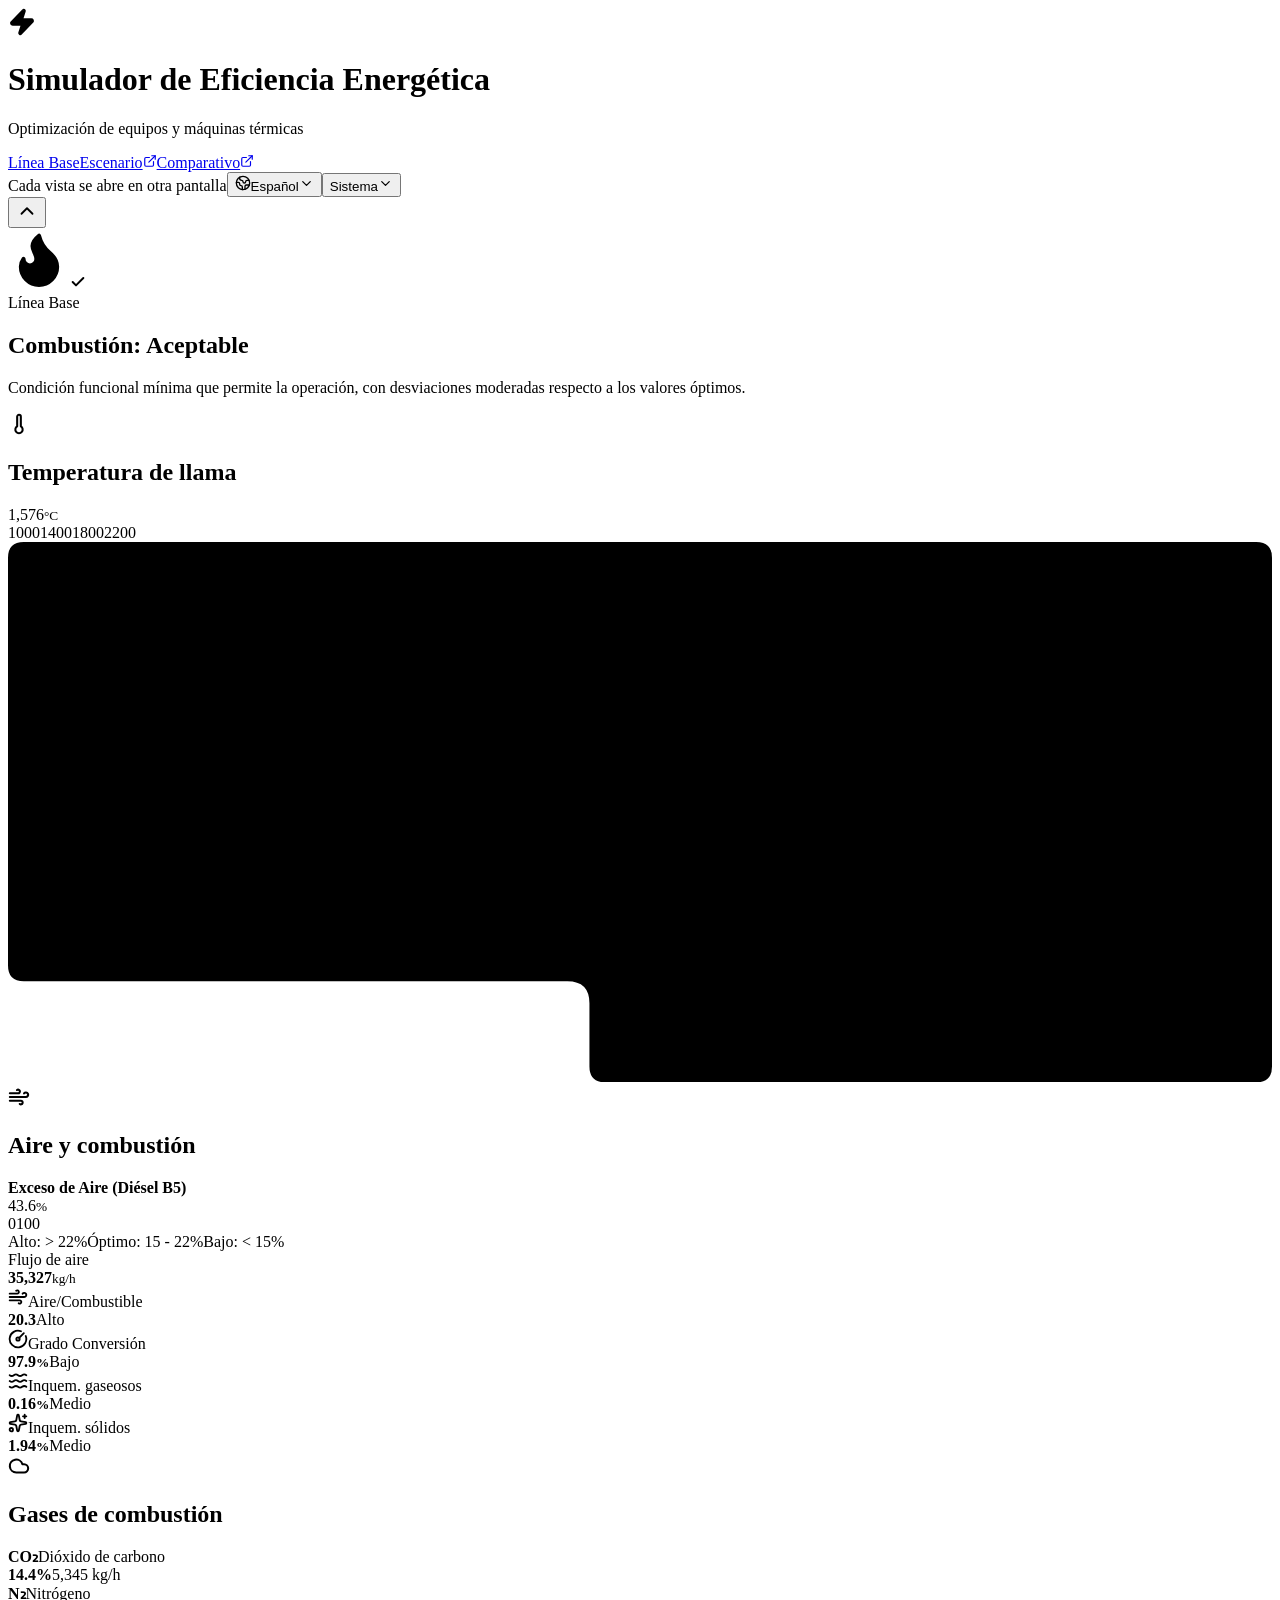
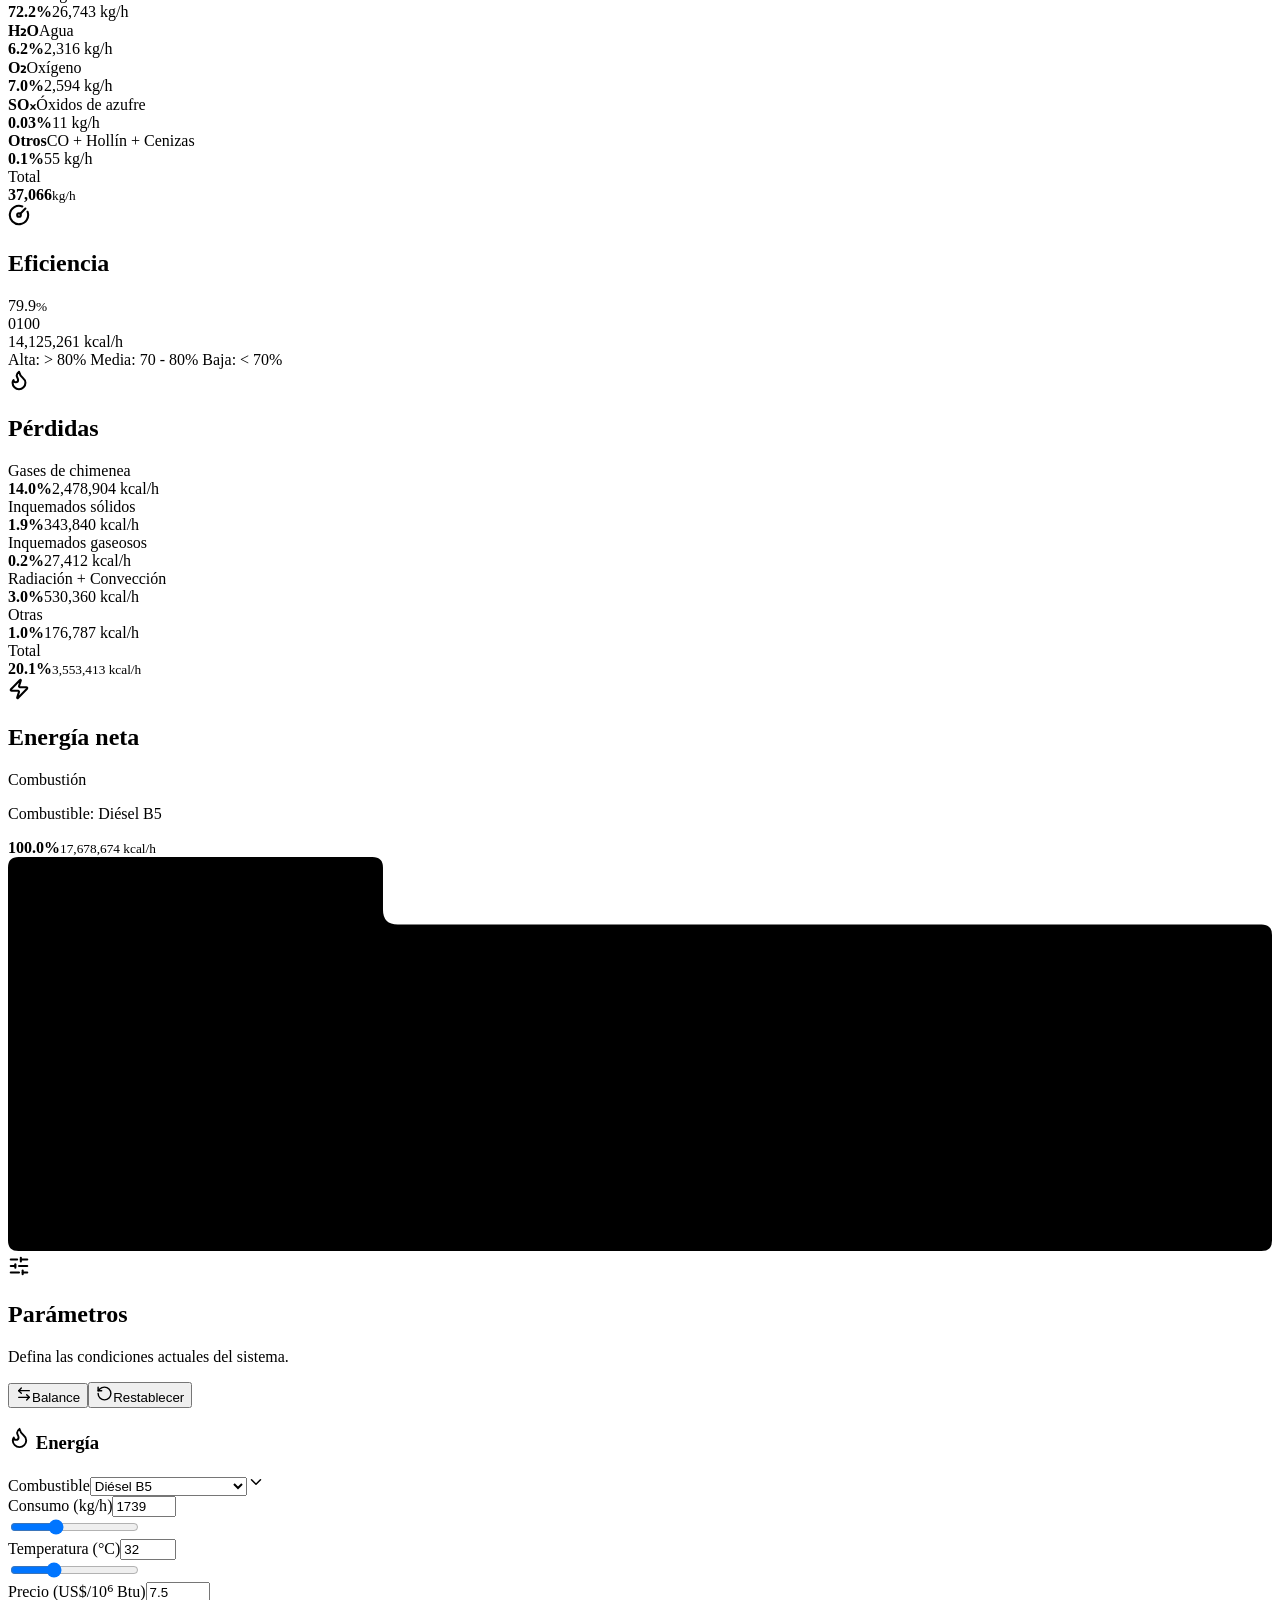
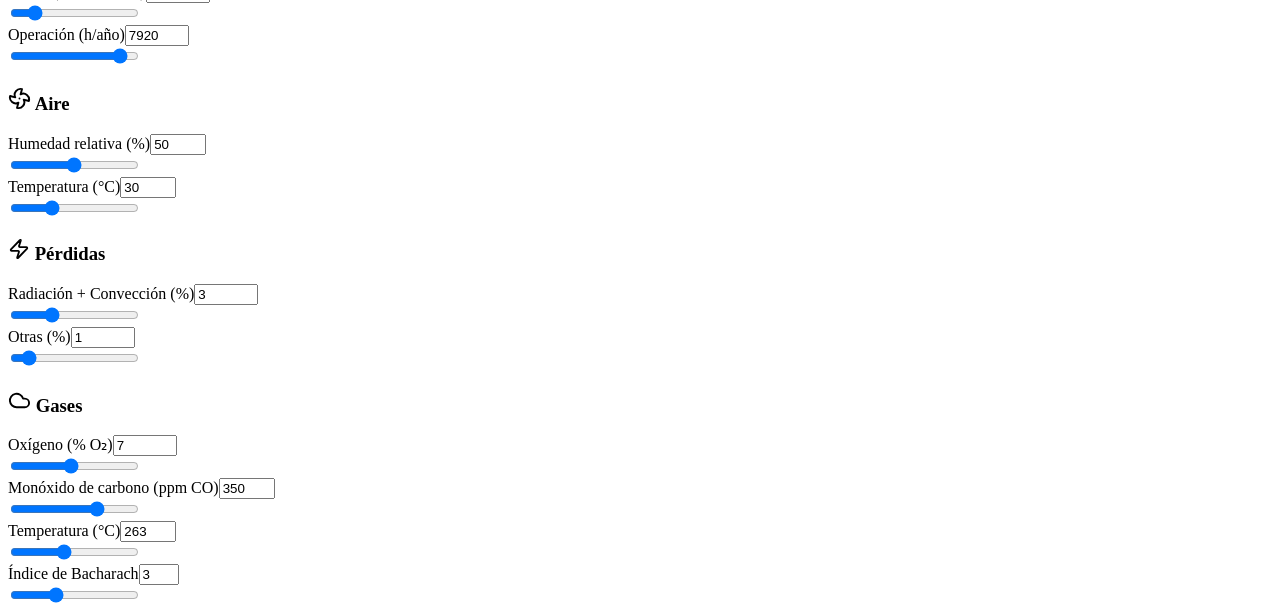
==== commit c23f152a: "Apply workbook signal thresholds and align efficiency readings" ====
--- a/index.html
+++ b/index.html
@@ -1,4 +1,4 @@
-<!DOCTYPE html><html lang="es"><head><meta charSet="utf-8"/><meta name="viewport" content="width=device-width, initial-scale=1"/><link rel="stylesheet" href="/web-alejandro/assets/index-gF43to-D.css" data-rsc-css-href="/web-alejandro/assets/index-gF43to-D.css" data-precedence="vite-rsc/importer-resources"/><link rel="modulepreload" href="/web-alejandro/assets/layout-segment-context-CN7k4J0X.js" crossorigin=""/><link rel="modulepreload" href="/web-alejandro/assets/rolldown-runtime-S-ySWqyJ.js" crossorigin=""/><link rel="modulepreload" href="/web-alejandro/assets/index-LnYhf3b0.js" crossorigin=""/><link rel="modulepreload" href="/web-alejandro/assets/framework-CXnKph_e.js" crossorigin=""/><link rel="modulepreload" href="/web-alejandro/assets/simulator-D1i14M01.js" crossorigin=""/><link rel="modulepreload" href="/web-alejandro/assets/Icon-C6gSHICf.js" crossorigin=""/><title>Simulador de Eficiencia Energética</title><meta name="description" content="Simulador interactivo con Línea Base, Escenario y Comparativo para optimizar sistemas de combustión."/><meta property="og:title" content="Simulador de Eficiencia Energética"/><meta property="og:description" content="Línea Base, Escenario y Comparativo para evaluar alternativas energéticas."/><meta property="og:type" content="website"/><meta property="og:locale" content="es_BO"/><meta property="og:image" content="https://ron981010.github.io/web-alejandro/og-v2.png"/><meta property="og:image:width" content="1672"/><meta property="og:image:height" content="941"/><meta property="og:image:alt" content="Tres pantallas del Simulador de Eficiencia Energética"/><meta name="twitter:card" content="summary_large_image"/><meta name="twitter:title" content="Simulador de Eficiencia Energética"/><meta name="twitter:description" content="Línea Base, Escenario y Comparativo para evaluar alternativas energéticas."/><meta name="twitter:image" content="https://ron981010.github.io/web-alejandro/og-v2.png"/><link rel="shortcut icon" href="https://ron981010.github.io/web-alejandro/favicon.svg"/><link rel="icon" href="https://ron981010.github.io/web-alejandro/favicon.svg"/><script>self.__VINEXT_RSC_PARAMS__={}</script><script>self.__VINEXT_RSC_NAV__={"pathname":"/","searchParams":[]}</script><link rel="modulepreload" href="/web-alejandro/assets/index-LnYhf3b0.js" />
+<!DOCTYPE html><html lang="es"><head><meta charSet="utf-8"/><meta name="viewport" content="width=device-width, initial-scale=1"/><link rel="stylesheet" href="/web-alejandro/assets/index-CHKbf3uA.css" data-rsc-css-href="/web-alejandro/assets/index-CHKbf3uA.css" data-precedence="vite-rsc/importer-resources"/><link rel="modulepreload" href="/web-alejandro/assets/layout-segment-context-0XJyjEWq.js" crossorigin=""/><link rel="modulepreload" href="/web-alejandro/assets/rolldown-runtime-S-ySWqyJ.js" crossorigin=""/><link rel="modulepreload" href="/web-alejandro/assets/index-9iv_A9R9.js" crossorigin=""/><link rel="modulepreload" href="/web-alejandro/assets/framework-CXnKph_e.js" crossorigin=""/><link rel="modulepreload" href="/web-alejandro/assets/simulator-DGrwTI4o.js" crossorigin=""/><link rel="modulepreload" href="/web-alejandro/assets/Icon-C6gSHICf.js" crossorigin=""/><title>Simulador de Eficiencia Energética</title><meta name="description" content="Simulador interactivo con Línea Base, Escenario y Comparativo para optimizar sistemas de combustión."/><meta property="og:title" content="Simulador de Eficiencia Energética"/><meta property="og:description" content="Línea Base, Escenario y Comparativo para evaluar alternativas energéticas."/><meta property="og:type" content="website"/><meta property="og:locale" content="es_BO"/><meta property="og:image" content="https://ron981010.github.io/web-alejandro/og-v2.png"/><meta property="og:image:width" content="1672"/><meta property="og:image:height" content="941"/><meta property="og:image:alt" content="Tres pantallas del Simulador de Eficiencia Energética"/><meta name="twitter:card" content="summary_large_image"/><meta name="twitter:title" content="Simulador de Eficiencia Energética"/><meta name="twitter:description" content="Línea Base, Escenario y Comparativo para evaluar alternativas energéticas."/><meta name="twitter:image" content="https://ron981010.github.io/web-alejandro/og-v2.png"/><link rel="shortcut icon" href="https://ron981010.github.io/web-alejandro/favicon.svg"/><link rel="icon" href="https://ron981010.github.io/web-alejandro/favicon.svg"/><script>self.__VINEXT_RSC_PARAMS__={}</script><script>self.__VINEXT_RSC_NAV__={"pathname":"/","searchParams":[]}</script><link rel="modulepreload" href="/web-alejandro/assets/index-9iv_A9R9.js" />
 <link rel="preload" href="/web-alejandro/assets/_vinext_fonts/geist-8ac0455e797f/geist-ff2310f5.woff2" as="font" type="font/woff2" crossorigin />
 <link rel="preload" href="/web-alejandro/assets/_vinext_fonts/geist-8ac0455e797f/geist-875ccdd4.woff2" as="font" type="font/woff2" crossorigin />
 <link rel="preload" href="/web-alejandro/assets/_vinext_fonts/geist-8ac0455e797f/geist-52306abf.woff2" as="font" type="font/woff2" crossorigin />
@@ -54,4 +54,4 @@
 
 .__variable_geist_0tvmz3h { --font-geist-sans: 'Geist', sans-serif; }
 </style>
-</head><body class="__variable_geist_0tvmz3h"><div class="simulator-shell"><header class="topbar"><div class="brand"><div class="brand-mark" aria-hidden="true"><svg xmlns="http://www.w3.org/2000/svg" width="28" height="28" viewBox="0 0 24 24" fill="currentColor" stroke="currentColor" stroke-width="2.5" stroke-linecap="round" stroke-linejoin="round" class="lucide lucide-zap" aria-hidden="true"><path d="M4 14a1 1 0 0 1-.78-1.63l9.9-10.2a.5.5 0 0 1 .86.46l-1.92 6.02A1 1 0 0 0 13 10h7a1 1 0 0 1 .78 1.63l-9.9 10.2a.5.5 0 0 1-.86-.46l1.92-6.02A1 1 0 0 0 11 14z"></path></svg></div><div><h1>Simulador de Eficiencia Energética</h1><p>Optimización de equipos y máquinas térmicas</p></div></div><div class="top-workspace"><nav class="view-tabs" aria-label="Pantallas del simulador"><a class="active" href="?vista=linea-base" aria-current="page" title="Línea Base, pantalla actual">Línea Base</a><a class="" href="?vista=escenario" title="Abrir Escenario en otra pantalla">Escenario<svg xmlns="http://www.w3.org/2000/svg" width="14" height="14" viewBox="0 0 24 24" fill="none" stroke="currentColor" stroke-width="2" stroke-linecap="round" stroke-linejoin="round" class="lucide lucide-external-link" aria-hidden="true"><path d="M15 3h6v6"></path><path d="M10 14 21 3"></path><path d="M18 13v6a2 2 0 0 1-2 2H5a2 2 0 0 1-2-2V8a2 2 0 0 1 2-2h6"></path></svg></a><a class="" href="?vista=comparativo" title="Abrir Comparativo en otra pantalla">Comparativo<svg xmlns="http://www.w3.org/2000/svg" width="14" height="14" viewBox="0 0 24 24" fill="none" stroke="currentColor" stroke-width="2" stroke-linecap="round" stroke-linejoin="round" class="lucide lucide-external-link" aria-hidden="true"><path d="M15 3h6v6"></path><path d="M10 14 21 3"></path><path d="M18 13v6a2 2 0 0 1-2 2H5a2 2 0 0 1-2-2V8a2 2 0 0 1 2-2h6"></path></svg></a></nav><div class="top-utilities"><span class="screen-hint">Cada vista se abre en otra pantalla</span><button type="button" class="top-select" title="Idioma"><svg xmlns="http://www.w3.org/2000/svg" width="16" height="16" viewBox="0 0 24 24" fill="none" stroke="currentColor" stroke-width="2" stroke-linecap="round" stroke-linejoin="round" class="lucide lucide-earth" aria-hidden="true"><path d="M21.54 15H17a2 2 0 0 0-2 2v4.54"></path><path d="M7 3.34V5a3 3 0 0 0 3 3a2 2 0 0 1 2 2c0 1.1.9 2 2 2a2 2 0 0 0 2-2c0-1.1.9-2 2-2h3.17"></path><path d="M11 21.95V18a2 2 0 0 0-2-2a2 2 0 0 1-2-2v-1a2 2 0 0 0-2-2H2.05"></path><circle cx="12" cy="12" r="10"></circle></svg>Español<svg xmlns="http://www.w3.org/2000/svg" width="15" height="15" viewBox="0 0 24 24" fill="none" stroke="currentColor" stroke-width="2" stroke-linecap="round" stroke-linejoin="round" class="lucide lucide-chevron-down" aria-hidden="true"><path d="m6 9 6 6 6-6"></path></svg></button><button type="button" class="top-select" title="Sistema de unidades">Sistema<svg xmlns="http://www.w3.org/2000/svg" width="15" height="15" viewBox="0 0 24 24" fill="none" stroke="currentColor" stroke-width="2" stroke-linecap="round" stroke-linejoin="round" class="lucide lucide-chevron-down" aria-hidden="true"><path d="m6 9 6 6 6-6"></path></svg></button></div></div><button type="button" class="nav-collapse-button" aria-label="Ocultar navegación" aria-expanded="true" title="Ocultar navegación"><svg xmlns="http://www.w3.org/2000/svg" width="22" height="22" viewBox="0 0 24 24" fill="none" stroke="currentColor" stroke-width="2" stroke-linecap="round" stroke-linejoin="round" class="lucide lucide-chevron-up" aria-hidden="true"><path d="m18 15-6-6-6 6"></path></svg></button></header><main class="dashboard linea-base"><div class="summary-panels"><section class="panel status-panel" aria-label="Estado de combustión"><div class="status-icon healthy"><svg xmlns="http://www.w3.org/2000/svg" width="62" height="62" viewBox="0 0 24 24" fill="currentColor" stroke="currentColor" stroke-width="1.6" stroke-linecap="round" stroke-linejoin="round" class="lucide lucide-flame" aria-hidden="true"><path d="M12 3q1 4 4 6.5t3 5.5a1 1 0 0 1-14 0 5 5 0 0 1 1-3 1 1 0 0 0 5 0c0-2-1.5-3-1.5-5q0-2 2.5-4"></path></svg><span><svg xmlns="http://www.w3.org/2000/svg" width="16" height="16" viewBox="0 0 24 24" fill="none" stroke="currentColor" stroke-width="3" stroke-linecap="round" stroke-linejoin="round" class="lucide lucide-check" aria-hidden="true"><path d="M20 6 9 17l-5-5"></path></svg></span></div><div class="status-copy"><div class="screen-kicker">Línea Base</div><h2>Combustión: <strong>Aceptable</strong></h2><p>Condición funcional mínima que permite la operación, con desviaciones moderadas respecto a los valores óptimos.</p></div></section><section class="panel flame-panel" aria-label="Temperatura de llama"><div class="panel-heading"><svg xmlns="http://www.w3.org/2000/svg" width="22" height="22" viewBox="0 0 24 24" fill="none" stroke="currentColor" stroke-width="2.25" stroke-linecap="round" stroke-linejoin="round" class="lucide lucide-thermometer" aria-hidden="true"><path d="M14 4v10.54a4 4 0 1 1-4 0V4a2 2 0 0 1 4 0Z"></path></svg><h2>Temperatura de llama</h2></div><div class="flame-value">1,576<small>°C</small></div><div class="temperature-scale"><div class="temperature-labels"><span>1000</span><span>1400</span><span>1800</span><span>2200</span></div><div class="temperature-track"><i style="left:47.98333333333333%"></i></div></div></section></div><section class="panel curved-panel combustion-panel" aria-label="Aire y combustión" style="--shoulder-width:368px"><svg class="curved-panel-frame" viewBox="0 0 800 342" preserveAspectRatio="none" aria-hidden="true" focusable="false"><path d="M 10 0 H 790 Q 800 0 800 10 V 332 Q 800 342 790 342 H 378 Q 368 342 368 332 V 292 Q 368 278 354 278 H 10 Q 0 278 0 268 V 10 Q 0 0 10 0 Z"></path></svg><div class="panel-heading"><svg xmlns="http://www.w3.org/2000/svg" width="22" height="22" viewBox="0 0 24 24" fill="none" stroke="currentColor" stroke-width="2.25" stroke-linecap="round" stroke-linejoin="round" class="lucide lucide-wind" aria-hidden="true"><path d="M12.8 19.6A2 2 0 1 0 14 16H2"></path><path d="M17.5 8a2.5 2.5 0 1 1 2 4H2"></path><path d="M9.8 4.4A2 2 0 1 1 11 8H2"></path></svg><h2>Aire y combustión</h2></div><div class="combustion-content"><div class="air-gauge-card"><strong>Exceso de Aire (<!-- -->Diésel B5<!-- -->)</strong><div class="air-gauge-layout"><div class="semi-gauge " style="--gauge-value:43.6;--gauge-color:var(--red)" role="meter" aria-label="Exceso de aire" aria-valuemin="0" aria-valuemax="100" aria-valuenow="43.6"><div class="semi-gauge-arc"></div><div class="semi-gauge-value">43.6<small>%</small></div><span class="semi-gauge-min">0</span><span class="semi-gauge-max">100</span></div><div class="air-legend"><span><i class="red"></i>Alto: &gt; <!-- -->22<!-- -->%</span><span><i class="yellow"></i>Óptimo: <!-- -->15<!-- --> - <!-- -->22<!-- -->%</span><span><i class="green"></i>Bajo: &lt; <!-- -->15<!-- -->%</span></div></div><div class="air-flow"><span>Flujo de aire</span><div class="summary-reading"><strong>35,327</strong><small>kg/h</small></div></div></div><div class="metrics-grid"><article class="metric-card"><div class="metric-heading"><svg xmlns="http://www.w3.org/2000/svg" width="20" height="20" viewBox="0 0 24 24" fill="none" stroke="currentColor" stroke-width="2.2" stroke-linecap="round" stroke-linejoin="round" class="lucide lucide-wind" aria-hidden="true"><path d="M12.8 19.6A2 2 0 1 0 14 16H2"></path><path d="M17.5 8a2.5 2.5 0 1 1 2 4H2"></path><path d="M9.8 4.4A2 2 0 1 1 11 8H2"></path></svg><span>Aire/Combustible</span></div><strong class="metric-value">20.3</strong><span class="metric-status">Alto</span><div class="metric-level metric-level-high" style="--signal-color:var(--red)" aria-hidden="true"><i></i><i></i><i></i></div></article><article class="metric-card"><div class="metric-heading"><svg xmlns="http://www.w3.org/2000/svg" width="20" height="20" viewBox="0 0 24 24" fill="none" stroke="currentColor" stroke-width="2.2" stroke-linecap="round" stroke-linejoin="round" class="lucide lucide-circle-gauge" aria-hidden="true"><path d="M15.6 2.7a10 10 0 1 0 5.7 5.7"></path><circle cx="12" cy="12" r="2"></circle><path d="M13.4 10.6 19 5"></path></svg><span>Grado Conversión</span></div><strong class="metric-value">97.9<small>%</small></strong><span class="metric-status">Medio</span><div class="metric-level metric-level-medium" aria-hidden="true"><i></i><i></i><i></i></div></article><article class="metric-card"><div class="metric-heading"><svg xmlns="http://www.w3.org/2000/svg" width="20" height="20" viewBox="0 0 24 24" fill="none" stroke="currentColor" stroke-width="2.2" stroke-linecap="round" stroke-linejoin="round" class="lucide lucide-waves-horizontal" aria-hidden="true"><path d="M2 12q2.5 2 5 0t5 0 5 0 5 0"></path><path d="M2 19q2.5 2 5 0t5 0 5 0 5 0"></path><path d="M2 5q2.5 2 5 0t5 0 5 0 5 0"></path></svg><span>Inquem. gaseosos</span></div><strong class="metric-value">0.16<small>%</small></strong><span class="metric-status">Bajo</span><div class="metric-level metric-level-low" aria-hidden="true"><i></i><i></i><i></i></div></article><article class="metric-card"><div class="metric-heading"><svg xmlns="http://www.w3.org/2000/svg" width="20" height="20" viewBox="0 0 24 24" fill="none" stroke="currentColor" stroke-width="2.2" stroke-linecap="round" stroke-linejoin="round" class="lucide lucide-sparkles" aria-hidden="true"><path d="M11.017 2.814a1 1 0 0 1 1.966 0l1.051 5.558a2 2 0 0 0 1.594 1.594l5.558 1.051a1 1 0 0 1 0 1.966l-5.558 1.051a2 2 0 0 0-1.594 1.594l-1.051 5.558a1 1 0 0 1-1.966 0l-1.051-5.558a2 2 0 0 0-1.594-1.594l-5.558-1.051a1 1 0 0 1 0-1.966l5.558-1.051a2 2 0 0 0 1.594-1.594z"></path><path d="M20 2v4"></path><path d="M22 4h-4"></path><circle cx="4" cy="20" r="2"></circle></svg><span>Inquem. sólidos</span></div><strong class="metric-value">1.94<small>%</small></strong><span class="metric-status">Alto</span><div class="metric-level metric-level-high" aria-hidden="true"><i></i><i></i><i></i></div></article></div></div></section><section class="panel gases-panel" aria-label="Gases de combustión"><div class="gases-heading"><div class="panel-heading"><svg xmlns="http://www.w3.org/2000/svg" width="22" height="22" viewBox="0 0 24 24" fill="none" stroke="currentColor" stroke-width="2.25" stroke-linecap="round" stroke-linejoin="round" class="lucide lucide-cloud" aria-hidden="true"><path d="M17.5 19H9a7 7 0 1 1 6.71-9h1.79a4.5 4.5 0 1 1 0 9Z"></path></svg><h2>Gases de combustión</h2></div></div><div class="gas-composition"><div class="gas-row"><div class="gas-identity"><strong>CO₂</strong><span>Dióxido de carbono</span></div><div class="gas-share"><strong>14.4<!-- -->%</strong><span>5,345<!-- --> kg/h</span></div><div class="gas-bar" aria-hidden="true"><i style="width:14.421161656126325%"></i></div></div><div class="gas-row"><div class="gas-identity"><strong>N₂</strong><span>Nitrógeno</span></div><div class="gas-share"><strong>72.2<!-- -->%</strong><span>26,743<!-- --> kg/h</span></div><div class="gas-bar" aria-hidden="true"><i style="width:72.15035101346183%"></i></div></div><div class="gas-row"><div class="gas-identity"><strong>H₂O</strong><span>Agua</span></div><div class="gas-share"><strong>6.2<!-- -->%</strong><span>2,316<!-- --> kg/h</span></div><div class="gas-bar" aria-hidden="true"><i style="width:6.249688052484344%"></i></div></div><div class="gas-row"><div class="gas-identity"><strong>O₂</strong><span>Oxígeno</span></div><div class="gas-share"><strong>7.0<!-- -->%</strong><span>2,594<!-- --> kg/h</span></div><div class="gas-bar" aria-hidden="true"><i style="width:6.999684073045764%"></i></div></div><div class="gas-row"><div class="gas-identity"><strong>SOₓ</strong><span>Óxidos de azufre</span></div><div class="gas-share"><strong>0.03<!-- -->%</strong><span>11<!-- --> kg/h</span></div><div class="gas-bar" aria-hidden="true"><i style="width:0.030027899236838112%"></i></div></div><div class="gas-row"><div class="gas-identity"><strong>Otros</strong><span>CO + Hollín + Cenizas</span></div><div class="gas-share"><strong>0.1<!-- -->%</strong><span>55<!-- --> kg/h</span></div><div class="gas-bar" aria-hidden="true"><i style="width:0.1490873056448943%"></i></div></div></div><div class="gas-total"><span>Total</span><div class="summary-reading"><strong>37,066</strong><small>kg/h</small></div></div></section><div class="right-rail"><section class="panel efficiency-panel" aria-label="Eficiencia"><div class="panel-heading"><svg xmlns="http://www.w3.org/2000/svg" width="22" height="22" viewBox="0 0 24 24" fill="none" stroke="currentColor" stroke-width="2.25" stroke-linecap="round" stroke-linejoin="round" class="lucide lucide-circle-gauge" aria-hidden="true"><path d="M15.6 2.7a10 10 0 1 0 5.7 5.7"></path><circle cx="12" cy="12" r="2"></circle><path d="M13.4 10.6 19 5"></path></svg><h2>Eficiencia</h2></div><div class="efficiency-content"><div class="efficiency-visual"><div class="semi-gauge efficiency-gauge" style="--gauge-value:79.9;--gauge-color:#ffb000" role="meter" aria-label="Eficiencia calculada" aria-valuemin="0" aria-valuemax="100" aria-valuenow="79.9"><div class="semi-gauge-arc"></div><div class="semi-gauge-value">79.9<small>%</small></div><span class="semi-gauge-min">0</span><span class="semi-gauge-max">100</span></div><div class="efficiency-energy">14,125,261<!-- --> kcal/h</div></div><div class="efficiency-legend"><span><i class="green"></i> Alta: &gt; 80%</span><span><i class="yellow"></i> Media: 70 - 80%</span><span><i class="red"></i> Baja: &lt; 70%</span></div></div></section><section class="panel losses-panel" aria-label="Pérdidas energéticas"><div class="panel-heading"><svg xmlns="http://www.w3.org/2000/svg" width="22" height="22" viewBox="0 0 24 24" fill="none" stroke="currentColor" stroke-width="2.25" stroke-linecap="round" stroke-linejoin="round" class="lucide lucide-flame" aria-hidden="true"><path d="M12 3q1 4 4 6.5t3 5.5a1 1 0 0 1-14 0 5 5 0 0 1 1-3 1 1 0 0 0 5 0c0-2-1.5-3-1.5-5q0-2 2.5-4"></path></svg><h2>Pérdidas</h2></div><div class="losses-list"><div class="loss-row"><div class="loss-label">Gases de chimenea</div><div class="loss-reading"><strong>14.0<!-- -->%</strong><span>2,478,904<!-- --> kcal/h</span></div><div class="loss-track" aria-hidden="true"><i style="--loss-width:70%"></i></div></div><div class="loss-row"><div class="loss-label">Inquemados sólidos</div><div class="loss-reading"><strong>1.9<!-- -->%</strong><span>343,840<!-- --> kcal/h</span></div><div class="loss-track" aria-hidden="true"><i style="--loss-width:9.5%"></i></div></div><div class="loss-row"><div class="loss-label">Inquemados gaseosos</div><div class="loss-reading"><strong>0.2<!-- -->%</strong><span>27,412<!-- --> kcal/h</span></div><div class="loss-track" aria-hidden="true"><i style="--loss-width:1%"></i></div></div><div class="loss-row"><div class="loss-label">Radiación + Convección</div><div class="loss-reading"><strong>3.0<!-- -->%</strong><span>530,360<!-- --> kcal/h</span></div><div class="loss-track" aria-hidden="true"><i style="--loss-width:15%"></i></div></div><div class="loss-row"><div class="loss-label">Otras</div><div class="loss-reading"><strong>1.0<!-- -->%</strong><span>176,787<!-- --> kcal/h</span></div><div class="loss-track" aria-hidden="true"><i style="--loss-width:5%"></i></div></div></div><div class="loss-total"><span>Total</span><div class="summary-reading"><strong>20.1<!-- -->%</strong><small>3,553,413<!-- --> kcal/h</small></div></div></section><section class="panel net-panel" aria-label="Energía neta"><div class="panel-heading"><svg xmlns="http://www.w3.org/2000/svg" width="22" height="22" viewBox="0 0 24 24" fill="none" stroke="currentColor" stroke-width="2.25" stroke-linecap="round" stroke-linejoin="round" class="lucide lucide-zap" aria-hidden="true"><path d="M4 14a1 1 0 0 1-.78-1.63l9.9-10.2a.5.5 0 0 1 .86.46l-1.92 6.02A1 1 0 0 0 13 10h7a1 1 0 0 1 .78 1.63l-9.9 10.2a.5.5 0 0 1-.86-.46l1.92-6.02A1 1 0 0 0 11 14z"></path></svg><h2>Energía neta</h2></div><div class="net-content"><div><span class="loss-label">Combustión</span><p>Combustible: <!-- -->Diésel B5</p></div><div class="summary-reading"><strong>100.0%</strong><small>17,678,674<!-- --> kcal/h</small></div></div></section></div><section class="panel curved-panel parameters-panel" aria-label="Parámetros de operación" style="--shoulder-width:356px"><svg class="curved-panel-frame" viewBox="0 0 1200 374" preserveAspectRatio="none" aria-hidden="true" focusable="false"><path d="M 10 0 H 346 Q 356 0 356 10 V 50 Q 356 64 370 64 H 1190 Q 1200 64 1200 74 V 364 Q 1200 374 1190 374 H 10 Q 0 374 0 364 V 10 Q 0 0 10 0 Z"></path></svg><div class="parameters-heading"><div><div class="panel-heading"><svg xmlns="http://www.w3.org/2000/svg" width="22" height="22" viewBox="0 0 24 24" fill="none" stroke="currentColor" stroke-width="2.25" stroke-linecap="round" stroke-linejoin="round" class="lucide lucide-sliders-horizontal" aria-hidden="true"><path d="M10 5H3"></path><path d="M12 19H3"></path><path d="M14 3v4"></path><path d="M16 17v4"></path><path d="M21 12h-9"></path><path d="M21 19h-5"></path><path d="M21 5h-7"></path><path d="M8 10v4"></path><path d="M8 12H3"></path></svg><h2>Parámetros</h2></div><p>Defina las condiciones actuales del sistema.</p></div><div class="parameter-actions"><button type="button" class="balance-button" aria-label="Balance"><svg xmlns="http://www.w3.org/2000/svg" width="16" height="16" viewBox="0 0 24 24" fill="none" stroke="currentColor" stroke-width="2" stroke-linecap="round" stroke-linejoin="round" class="lucide lucide-arrow-left-right" aria-hidden="true"><path d="M8 3 4 7l4 4"></path><path d="M4 7h16"></path><path d="m16 21 4-4-4-4"></path><path d="M20 17H4"></path></svg>Balance</button><button type="button" class="reset-button" aria-label="Restablecer" title="Restablecer"><svg xmlns="http://www.w3.org/2000/svg" width="17" height="17" viewBox="0 0 24 24" fill="none" stroke="currentColor" stroke-width="2" stroke-linecap="round" stroke-linejoin="round" class="lucide lucide-rotate-ccw" aria-hidden="true"><path d="M3 12a9 9 0 1 0 9-9 9.75 9.75 0 0 0-6.74 2.74L3 8"></path><path d="M3 3v5h5"></path></svg>Restablecer</button></div></div><div class="parameter-groups"><div class="parameter-group energy-group"><div class="parameter-title-row"><h3><svg xmlns="http://www.w3.org/2000/svg" width="23" height="23" viewBox="0 0 24 24" fill="none" stroke="currentColor" stroke-width="2" stroke-linecap="round" stroke-linejoin="round" class="lucide lucide-flame" aria-hidden="true"><path d="M12 3q1 4 4 6.5t3 5.5a1 1 0 0 1-14 0 5 5 0 0 1 1-3 1 1 0 0 0 5 0c0-2-1.5-3-1.5-5q0-2 2.5-4"></path></svg> Energía</h3><div class="select-wrap"><label class="sr-only" for="linea-base-fuel">Combustible</label><select id="linea-base-fuel"><option value="Gas Natural (Camisea)">Gas natural (Camisea)</option><option value="Gas Natural (Talara)">Gas natural (Talara)</option><option value="GLP">GLP</option><option value="Diesel" selected="">Diésel B5</option><option value="P.I. 6">P.I. N.º 6</option><option value="P.I. 500">P.I. N.º 500</option></select><svg xmlns="http://www.w3.org/2000/svg" width="18" height="18" viewBox="0 0 24 24" fill="none" stroke="currentColor" stroke-width="2" stroke-linecap="round" stroke-linejoin="round" class="lucide lucide-chevron-down" aria-hidden="true"><path d="m6 9 6 6 6-6"></path></svg></div></div><div class="range-field"><div class="range-top"><label for="linea-base-fuel-flow-range">Consumo<span> (<!-- -->kg/h<!-- -->)</span></label><input id="linea-base-fuel-flow-number" class="number-input" type="number" min="100" max="5000" step="1" aria-label="Consumo, valor numérico" value="1739"/></div><input id="linea-base-fuel-flow-range" class="range-input" type="range" min="100" max="5000" step="1" style="--range-progress:33.44897959183674%" value="1739"/></div><div class="range-field"><div class="range-top"><label for="linea-base-fuel-temperature-range">Temperatura<span> (<!-- -->°C<!-- -->)</span></label><input id="linea-base-fuel-temperature-number" class="number-input" type="number" min="0" max="100" step="1" aria-label="Temperatura, valor numérico" value="32"/></div><input id="linea-base-fuel-temperature-range" class="range-input" type="range" min="0" max="100" step="1" style="--range-progress:32%" value="32"/></div><div class="range-field"><div class="range-top"><label for="linea-base-fuel-price-range">Precio<span> (<!-- -->US$/10⁶ Btu<!-- -->)</span></label><input id="linea-base-fuel-price-number" class="number-input" type="number" min="0" max="50" step="0.1" aria-label="Precio, valor numérico" value="7.5"/></div><input id="linea-base-fuel-price-range" class="range-input" type="range" min="0" max="50" step="0.1" style="--range-progress:15%" value="7.5"/></div><div class="range-field"><div class="range-top"><label for="linea-base-operation-range">Operación<span> (<!-- -->h/año<!-- -->)</span></label><input id="linea-base-operation-number" class="number-input" type="number" min="0" max="8760" step="1" aria-label="Operación, valor numérico" value="7920"/></div><input id="linea-base-operation-range" class="range-input" type="range" min="0" max="8760" step="1" style="--range-progress:90.41095890410958%" value="7920"/></div></div><div class="parameter-group air-group"><h3><svg xmlns="http://www.w3.org/2000/svg" width="23" height="23" viewBox="0 0 24 24" fill="none" stroke="currentColor" stroke-width="2" stroke-linecap="round" stroke-linejoin="round" class="lucide lucide-fan" aria-hidden="true"><path d="M10.827 16.379a6.082 6.082 0 0 1-8.618-7.002l5.412 1.45a6.082 6.082 0 0 1 7.002-8.618l-1.45 5.412a6.082 6.082 0 0 1 8.618 7.002l-5.412-1.45a6.082 6.082 0 0 1-7.002 8.618l1.45-5.412Z"></path><path d="M12 12v.01"></path></svg> Aire</h3><div class="range-field"><div class="range-top"><label for="linea-base-humidity-range">Humedad relativa<span> (<!-- -->%<!-- -->)</span></label><input id="linea-base-humidity-number" class="number-input" type="number" min="1" max="100" step="1" aria-label="Humedad relativa, valor numérico" value="50"/></div><input id="linea-base-humidity-range" class="range-input" type="range" min="1" max="100" step="1" style="--range-progress:49.494949494949495%" value="50"/></div><div class="range-field"><div class="range-top"><label for="linea-base-air-temperature-range">Temperatura<span> (<!-- -->°C<!-- -->)</span></label><input id="linea-base-air-temperature-number" class="number-input" type="number" min="0" max="100" step="1" aria-label="Temperatura, valor numérico" value="30"/></div><input id="linea-base-air-temperature-range" class="range-input" type="range" min="0" max="100" step="1" style="--range-progress:30%" value="30"/></div><h3 class="subgroup-title"><svg xmlns="http://www.w3.org/2000/svg" width="22" height="22" viewBox="0 0 24 24" fill="none" stroke="currentColor" stroke-width="2" stroke-linecap="round" stroke-linejoin="round" class="lucide lucide-zap" aria-hidden="true"><path d="M4 14a1 1 0 0 1-.78-1.63l9.9-10.2a.5.5 0 0 1 .86.46l-1.92 6.02A1 1 0 0 0 13 10h7a1 1 0 0 1 .78 1.63l-9.9 10.2a.5.5 0 0 1-.86-.46l1.92-6.02A1 1 0 0 0 11 14z"></path></svg> Pérdidas</h3><div class="range-field"><div class="range-top"><label for="linea-base-surface-loss-range">Radiación + Convección<span> (<!-- -->%<!-- -->)</span></label><input id="linea-base-surface-loss-number" class="number-input" type="number" min="0" max="10" step="0.1" aria-label="Radiación + Convección, valor numérico" value="3"/></div><input id="linea-base-surface-loss-range" class="range-input" type="range" min="0" max="10" step="0.1" style="--range-progress:30%" value="3"/></div><div class="range-field"><div class="range-top"><label for="linea-base-other-loss-range">Otras<span> (<!-- -->%<!-- -->)</span></label><input id="linea-base-other-loss-number" class="number-input" type="number" min="0" max="10" step="0.1" aria-label="Otras, valor numérico" value="1"/></div><input id="linea-base-other-loss-range" class="range-input" type="range" min="0" max="10" step="0.1" style="--range-progress:10%" value="1"/></div></div><div class="parameter-group gases-group"><h3><svg xmlns="http://www.w3.org/2000/svg" width="23" height="23" viewBox="0 0 24 24" fill="none" stroke="currentColor" stroke-width="2" stroke-linecap="round" stroke-linejoin="round" class="lucide lucide-cloud" aria-hidden="true"><path d="M17.5 19H9a7 7 0 1 1 6.71-9h1.79a4.5 4.5 0 1 1 0 9Z"></path></svg> Gases</h3><div class="range-field"><div class="range-top"><label for="linea-base-oxygen-range">Oxígeno<span> (<!-- -->% O₂<!-- -->)</span></label><input id="linea-base-oxygen-number" class="number-input" type="number" min="0" max="15" step="0.1" aria-label="Oxígeno, valor numérico" value="7"/></div><input id="linea-base-oxygen-range" class="range-input" type="range" min="0" max="15" step="0.1" style="--range-progress:46.666666666666664%" value="7"/></div><div class="range-field"><div class="range-top"><label for="linea-base-carbon-monoxide-range">Monóxido de carbono<span> (<!-- -->ppm CO<!-- -->)</span></label><input id="linea-base-carbon-monoxide-number" class="number-input" type="number" min="1" max="500" step="1" aria-label="Monóxido de carbono, valor numérico" value="350"/></div><input id="linea-base-carbon-monoxide-range" class="range-input" type="range" min="1" max="500" step="1" style="--range-progress:69.93987975951904%" value="350"/></div><div class="range-field"><div class="range-top"><label for="linea-base-gas-temperature-range">Temperatura<span> (<!-- -->°C<!-- -->)</span></label><input id="linea-base-gas-temperature-number" class="number-input" type="number" min="100" max="500" step="1" aria-label="Temperatura, valor numérico" value="263"/></div><input id="linea-base-gas-temperature-range" class="range-input" type="range" min="100" max="500" step="1" style="--range-progress:40.75%" value="263"/></div><div class="range-field"><div class="range-top"><label for="linea-base-bacharach-range">Índice de Bacharach</label><input id="linea-base-bacharach-number" class="number-input" type="number" min="0" max="9" step="1" aria-label="Índice de Bacharach, valor numérico" value="3"/></div><input id="linea-base-bacharach-range" class="range-input" type="range" min="0" max="9" step="1" style="--range-progress:33.33333333333333%" value="3"/></div></div></div></section></main></div><script id="_R_">import("/web-alejandro/assets/index-LnYhf3b0.js")</script></body></html><script>self.__VINEXT_RSC_CHUNKS__=self.__VINEXT_RSC_CHUNKS__||[];self.__VINEXT_RSC_CHUNKS__.push("2:I[\"8c0f216c4604\",[],\"Children\",1]\n3:I[\"15c18cfaeeff\",[],\"LayoutSegmentProvider\",1]\n4:I[\"8c0f216c4604\",[],\"Slot\",1]\n5:I[\"593f344dc510\",[],\"RedirectBoundary\",1]\n:HL[\"/web-alejandro/assets/index-gF43to-D.css\",\"style\"]\n")</script><script>self.__VINEXT_RSC_CHUNKS__=self.__VINEXT_RSC_CHUNKS__||[];self.__VINEXT_RSC_CHUNKS__.push("0:{\"__route\":\"route:/\",\"__interceptionContext\":null,\"__layoutIds\":[\"layout:/\"],\"__rootLayout\":\"/\",\"page:/\":\"$L1\",\"layout:/\":[[[[\"$\",\"link\",\"css:/web-alejandro/assets/index-gF43to-D.css\",{\"rel\":\"stylesheet\",\"precedence\":\"vite-rsc/importer-resources\",\"href\":\"/web-alejandro/assets/index-gF43to-D.css\",\"data-rsc-css-href\":\"/web-alejandro/assets/index-gF43to-D.css\"}],\"$undefined\"],[\"$\",\"html\",null,{\"lang\":\"es\",\"children\":[\"$\",\"body\",null,{\"className\":\"__variable_geist_0tvmz3h\",\"children\":[\"$\",\"$L2\",null,{}]}]}]],null],\"route:/\":[[[\"$\",\"meta\",null,{\"charSet\":\"utf-8\"}],[[\"$\",\"title\",\"0\",{\"children\":\"Simulador de Eficiencia Energética\"}],[\"$\",\"meta\",\"1\",{\"name\":\"description\",\"content\":\"Simulador interactivo con Línea Base, Escenario y Comparativo para optimizar sistemas de combustión.\"}],[\"$\",\"meta\",\"2\",{\"property\":\"og:title\",\"content\":\"Simulador de Eficiencia Energética\"}],[\"$\",\"meta\",\"3\",{\"property\":\"og:description\",\"content\":\"Línea Base, Escenario y Comparativo para evaluar alternativas energéticas.\"}],[\"$\",\"meta\",\"4\",{\"property\":\"og:type\",\"content\":\"website\"}],[\"$\",\"meta\",\"5\",{\"property\":\"og:locale\",\"content\":\"es_BO\"}],[\"$\",\"meta\",\"6\",{\"property\":\"og:image\",\"content\":\"https://ron981010.github.io/web-alejandro/og-v2.png\"}],[\"$\",\"meta\",\"7\",{\"property\":\"og:image:width\",\"content\":\"1672\"}],[\"$\",\"meta\",\"8\",{\"property\":\"og:image:height\",\"content\":\"941\"}],[\"$\",\"meta\",\"9\",{\"property\":\"og:image:alt\",\"content\":\"Tres pantallas del Simulador de Eficiencia Energética\"}],[\"$\",\"meta\",\"10\",{\"name\":\"twitter:card\",\"content\":\"summary_large_image\"}],[\"$\",\"meta\",\"11\",{\"name\":\"twitter:title\",\"content\":\"Simulador de Eficiencia Energética\"}],[\"$\",\"meta\",\"12\",{\"name\":\"twitter:description\",\"content\":\"Línea Base, Escenario y Comparativo para evaluar alternativas energéticas.\"}],[\"$\",\"meta\",\"13\",{\"name\":\"twitter:image\",\"content\":\"https://ron981010.github.io/web-alejandro/og-v2.png\"}],[\"$\",\"link\",\"14\",{\"rel\":\"shortcut icon\",\"href\":\"https://ron981010.github.io/web-alejandro/favicon.svg\"}],[\"$\",\"link\",\"15\",{\"rel\":\"icon\",\"href\":\"https://ron981010.github.io/web-alejandro/favicon.svg\"}]],[[\"$\",\"meta\",\"0\",{\"name\":\"viewport\",\"content\":\"width=device-width, initial-scale=1\"}]]],[\"$\",\"$L3\",null,{\"segmentMap\":{\"children\":[]},\"children\":[\"$\",\"$L4\",null,{\"id\":\"layout:/\",\"parallelSlots\":\"$undefined\",\"children\":[\"$\",\"$L5\",null,{\"children\":[\"$\",\"$L3\",null,{\"segmentMap\":{\"children\":[]},\"children\":[\"$\",\"$L4\",null,{\"id\":\"page:/\"}]}]}]}]}]],\"__layoutFlags\":{\"layout:/\":\"s\"},\"__artifactCompatibility\":{\"schemaVersion\":1,\"graphVersion\":\"app-route-graph:4uhn5s1wvoptc\",\"deploymentVersion\":\"f62dd66d-e6e2-4a97-ab5c-7e8088a85f15\",\"appElementsSchemaVersion\":1,\"rscPayloadSchemaVersion\":1,\"rootBoundaryId\":\"/\",\"renderEpoch\":null}}\n")</script><script>self.__VINEXT_RSC_CHUNKS__=self.__VINEXT_RSC_CHUNKS__||[];self.__VINEXT_RSC_CHUNKS__.push("6:I[\"f3ed06d7d692\",[],\"EnergySimulator\",1]\n1:[\"$\",\"$L6\",null,{}]\n")</script><script>self.__VINEXT_RSC_DONE__=true</script>+</head><body class="__variable_geist_0tvmz3h"><div class="simulator-shell"><header class="topbar"><div class="brand"><div class="brand-mark" aria-hidden="true"><svg xmlns="http://www.w3.org/2000/svg" width="28" height="28" viewBox="0 0 24 24" fill="currentColor" stroke="currentColor" stroke-width="2.5" stroke-linecap="round" stroke-linejoin="round" class="lucide lucide-zap" aria-hidden="true"><path d="M4 14a1 1 0 0 1-.78-1.63l9.9-10.2a.5.5 0 0 1 .86.46l-1.92 6.02A1 1 0 0 0 13 10h7a1 1 0 0 1 .78 1.63l-9.9 10.2a.5.5 0 0 1-.86-.46l1.92-6.02A1 1 0 0 0 11 14z"></path></svg></div><div><h1>Simulador de Eficiencia Energética</h1><p>Optimización de equipos y máquinas térmicas</p></div></div><div class="top-workspace"><nav class="view-tabs" aria-label="Pantallas del simulador"><a class="active" href="?vista=linea-base" aria-current="page" title="Línea Base, pantalla actual">Línea Base</a><a class="" href="?vista=escenario" title="Abrir Escenario en otra pantalla">Escenario<svg xmlns="http://www.w3.org/2000/svg" width="14" height="14" viewBox="0 0 24 24" fill="none" stroke="currentColor" stroke-width="2" stroke-linecap="round" stroke-linejoin="round" class="lucide lucide-external-link" aria-hidden="true"><path d="M15 3h6v6"></path><path d="M10 14 21 3"></path><path d="M18 13v6a2 2 0 0 1-2 2H5a2 2 0 0 1-2-2V8a2 2 0 0 1 2-2h6"></path></svg></a><a class="" href="?vista=comparativo" title="Abrir Comparativo en otra pantalla">Comparativo<svg xmlns="http://www.w3.org/2000/svg" width="14" height="14" viewBox="0 0 24 24" fill="none" stroke="currentColor" stroke-width="2" stroke-linecap="round" stroke-linejoin="round" class="lucide lucide-external-link" aria-hidden="true"><path d="M15 3h6v6"></path><path d="M10 14 21 3"></path><path d="M18 13v6a2 2 0 0 1-2 2H5a2 2 0 0 1-2-2V8a2 2 0 0 1 2-2h6"></path></svg></a></nav><div class="top-utilities"><span class="screen-hint">Cada vista se abre en otra pantalla</span><button type="button" class="top-select" title="Idioma"><svg xmlns="http://www.w3.org/2000/svg" width="16" height="16" viewBox="0 0 24 24" fill="none" stroke="currentColor" stroke-width="2" stroke-linecap="round" stroke-linejoin="round" class="lucide lucide-earth" aria-hidden="true"><path d="M21.54 15H17a2 2 0 0 0-2 2v4.54"></path><path d="M7 3.34V5a3 3 0 0 0 3 3a2 2 0 0 1 2 2c0 1.1.9 2 2 2a2 2 0 0 0 2-2c0-1.1.9-2 2-2h3.17"></path><path d="M11 21.95V18a2 2 0 0 0-2-2a2 2 0 0 1-2-2v-1a2 2 0 0 0-2-2H2.05"></path><circle cx="12" cy="12" r="10"></circle></svg>Español<svg xmlns="http://www.w3.org/2000/svg" width="15" height="15" viewBox="0 0 24 24" fill="none" stroke="currentColor" stroke-width="2" stroke-linecap="round" stroke-linejoin="round" class="lucide lucide-chevron-down" aria-hidden="true"><path d="m6 9 6 6 6-6"></path></svg></button><button type="button" class="top-select" title="Sistema de unidades">Sistema<svg xmlns="http://www.w3.org/2000/svg" width="15" height="15" viewBox="0 0 24 24" fill="none" stroke="currentColor" stroke-width="2" stroke-linecap="round" stroke-linejoin="round" class="lucide lucide-chevron-down" aria-hidden="true"><path d="m6 9 6 6 6-6"></path></svg></button></div></div><button type="button" class="nav-collapse-button" aria-label="Ocultar navegación" aria-expanded="true" title="Ocultar navegación"><svg xmlns="http://www.w3.org/2000/svg" width="22" height="22" viewBox="0 0 24 24" fill="none" stroke="currentColor" stroke-width="2" stroke-linecap="round" stroke-linejoin="round" class="lucide lucide-chevron-up" aria-hidden="true"><path d="m18 15-6-6-6 6"></path></svg></button></header><main class="dashboard linea-base"><div class="summary-panels"><section class="panel status-panel" aria-label="Estado de combustión"><div class="status-icon healthy"><svg xmlns="http://www.w3.org/2000/svg" width="62" height="62" viewBox="0 0 24 24" fill="currentColor" stroke="currentColor" stroke-width="1.6" stroke-linecap="round" stroke-linejoin="round" class="lucide lucide-flame" aria-hidden="true"><path d="M12 3q1 4 4 6.5t3 5.5a1 1 0 0 1-14 0 5 5 0 0 1 1-3 1 1 0 0 0 5 0c0-2-1.5-3-1.5-5q0-2 2.5-4"></path></svg><span><svg xmlns="http://www.w3.org/2000/svg" width="16" height="16" viewBox="0 0 24 24" fill="none" stroke="currentColor" stroke-width="3" stroke-linecap="round" stroke-linejoin="round" class="lucide lucide-check" aria-hidden="true"><path d="M20 6 9 17l-5-5"></path></svg></span></div><div class="status-copy"><div class="screen-kicker">Línea Base</div><h2>Combustión: <strong>Aceptable</strong></h2><p>Condición funcional mínima que permite la operación, con desviaciones moderadas respecto a los valores óptimos.</p></div></section><section class="panel flame-panel" aria-label="Temperatura de llama"><div class="panel-heading"><svg xmlns="http://www.w3.org/2000/svg" width="22" height="22" viewBox="0 0 24 24" fill="none" stroke="currentColor" stroke-width="2.25" stroke-linecap="round" stroke-linejoin="round" class="lucide lucide-thermometer" aria-hidden="true"><path d="M14 4v10.54a4 4 0 1 1-4 0V4a2 2 0 0 1 4 0Z"></path></svg><h2>Temperatura de llama</h2></div><div class="flame-value">1,576<small>°C</small></div><div class="temperature-scale"><div class="temperature-labels"><span>1000</span><span>1400</span><span>1800</span><span>2200</span></div><div class="temperature-track"><i style="left:47.98333333333333%;background:var(--green)"></i></div></div></section></div><section class="panel curved-panel combustion-panel" aria-label="Aire y combustión" style="--shoulder-width:368px"><svg class="curved-panel-frame" viewBox="0 0 800 342" preserveAspectRatio="none" aria-hidden="true" focusable="false"><path d="M 10 0 H 790 Q 800 0 800 10 V 332 Q 800 342 790 342 H 378 Q 368 342 368 332 V 292 Q 368 278 354 278 H 10 Q 0 278 0 268 V 10 Q 0 0 10 0 Z"></path></svg><div class="panel-heading"><svg xmlns="http://www.w3.org/2000/svg" width="22" height="22" viewBox="0 0 24 24" fill="none" stroke="currentColor" stroke-width="2.25" stroke-linecap="round" stroke-linejoin="round" class="lucide lucide-wind" aria-hidden="true"><path d="M12.8 19.6A2 2 0 1 0 14 16H2"></path><path d="M17.5 8a2.5 2.5 0 1 1 2 4H2"></path><path d="M9.8 4.4A2 2 0 1 1 11 8H2"></path></svg><h2>Aire y combustión</h2></div><div class="combustion-content"><div class="air-gauge-card"><strong>Exceso de Aire (<!-- -->Diésel B5<!-- -->)</strong><div class="air-gauge-layout"><div class="semi-gauge " style="--gauge-value:43.6;--gauge-color:var(--red)" role="meter" aria-label="Exceso de aire" aria-valuemin="0" aria-valuemax="100" aria-valuenow="43.6"><div class="semi-gauge-arc"></div><div class="semi-gauge-value">43.6<small>%</small></div><span class="semi-gauge-min">0</span><span class="semi-gauge-max">100</span></div><div class="air-legend"><span><i class="red"></i>Alto: &gt; <!-- -->22<!-- -->%</span><span><i class="green"></i>Óptimo: <!-- -->15<!-- --> - <!-- -->22<!-- -->%</span><span><i class="yellow"></i>Bajo: &lt; <!-- -->15<!-- -->%</span></div></div><div class="air-flow"><span>Flujo de aire</span><div class="summary-reading"><strong>35,327</strong><small>kg/h</small></div></div></div><div class="metrics-grid"><article class="metric-card"><div class="metric-heading"><svg xmlns="http://www.w3.org/2000/svg" width="20" height="20" viewBox="0 0 24 24" fill="none" stroke="currentColor" stroke-width="2.2" stroke-linecap="round" stroke-linejoin="round" class="lucide lucide-wind" aria-hidden="true"><path d="M12.8 19.6A2 2 0 1 0 14 16H2"></path><path d="M17.5 8a2.5 2.5 0 1 1 2 4H2"></path><path d="M9.8 4.4A2 2 0 1 1 11 8H2"></path></svg><span>Aire/Combustible</span></div><div class="metric-reading"><strong class="metric-value">20.3</strong><span class="metric-status">Alto</span></div><div class="metric-level metric-level-high" style="--signal-color:var(--red)" aria-hidden="true"><i></i><i></i><i></i></div></article><article class="metric-card"><div class="metric-heading"><svg xmlns="http://www.w3.org/2000/svg" width="20" height="20" viewBox="0 0 24 24" fill="none" stroke="currentColor" stroke-width="2.2" stroke-linecap="round" stroke-linejoin="round" class="lucide lucide-circle-gauge" aria-hidden="true"><path d="M15.6 2.7a10 10 0 1 0 5.7 5.7"></path><circle cx="12" cy="12" r="2"></circle><path d="M13.4 10.6 19 5"></path></svg><span>Grado Conversión</span></div><div class="metric-reading"><strong class="metric-value">97.9<small>%</small></strong><span class="metric-status">Bajo</span></div><div class="metric-level metric-level-low" style="--signal-color:var(--yellow)" aria-hidden="true"><i></i><i></i><i></i></div></article><article class="metric-card"><div class="metric-heading"><svg xmlns="http://www.w3.org/2000/svg" width="20" height="20" viewBox="0 0 24 24" fill="none" stroke="currentColor" stroke-width="2.2" stroke-linecap="round" stroke-linejoin="round" class="lucide lucide-waves-horizontal" aria-hidden="true"><path d="M2 12q2.5 2 5 0t5 0 5 0 5 0"></path><path d="M2 19q2.5 2 5 0t5 0 5 0 5 0"></path><path d="M2 5q2.5 2 5 0t5 0 5 0 5 0"></path></svg><span>Inquem. gaseosos</span></div><div class="metric-reading"><strong class="metric-value">0.16<small>%</small></strong><span class="metric-status">Medio</span></div><div class="metric-level metric-level-medium" style="--signal-color:var(--green)" aria-hidden="true"><i></i><i></i><i></i></div></article><article class="metric-card"><div class="metric-heading"><svg xmlns="http://www.w3.org/2000/svg" width="20" height="20" viewBox="0 0 24 24" fill="none" stroke="currentColor" stroke-width="2.2" stroke-linecap="round" stroke-linejoin="round" class="lucide lucide-sparkles" aria-hidden="true"><path d="M11.017 2.814a1 1 0 0 1 1.966 0l1.051 5.558a2 2 0 0 0 1.594 1.594l5.558 1.051a1 1 0 0 1 0 1.966l-5.558 1.051a2 2 0 0 0-1.594 1.594l-1.051 5.558a1 1 0 0 1-1.966 0l-1.051-5.558a2 2 0 0 0-1.594-1.594l-5.558-1.051a1 1 0 0 1 0-1.966l5.558-1.051a2 2 0 0 0 1.594-1.594z"></path><path d="M20 2v4"></path><path d="M22 4h-4"></path><circle cx="4" cy="20" r="2"></circle></svg><span>Inquem. sólidos</span></div><div class="metric-reading"><strong class="metric-value">1.94<small>%</small></strong><span class="metric-status">Medio</span></div><div class="metric-level metric-level-medium" style="--signal-color:var(--green)" aria-hidden="true"><i></i><i></i><i></i></div></article></div></div></section><section class="panel gases-panel" aria-label="Gases de combustión"><div class="gases-heading"><div class="panel-heading"><svg xmlns="http://www.w3.org/2000/svg" width="22" height="22" viewBox="0 0 24 24" fill="none" stroke="currentColor" stroke-width="2.25" stroke-linecap="round" stroke-linejoin="round" class="lucide lucide-cloud" aria-hidden="true"><path d="M17.5 19H9a7 7 0 1 1 6.71-9h1.79a4.5 4.5 0 1 1 0 9Z"></path></svg><h2>Gases de combustión</h2></div></div><div class="gas-composition"><div class="gas-row"><div class="gas-identity"><strong>CO₂</strong><span>Dióxido de carbono</span></div><div class="gas-share"><strong>14.4<!-- -->%</strong><span>5,345<!-- --> kg/h</span></div><div class="gas-bar" aria-hidden="true"><i style="width:14.421161656126325%"></i></div></div><div class="gas-row"><div class="gas-identity"><strong>N₂</strong><span>Nitrógeno</span></div><div class="gas-share"><strong>72.2<!-- -->%</strong><span>26,743<!-- --> kg/h</span></div><div class="gas-bar" aria-hidden="true"><i style="width:72.15035101346183%"></i></div></div><div class="gas-row"><div class="gas-identity"><strong>H₂O</strong><span>Agua</span></div><div class="gas-share"><strong>6.2<!-- -->%</strong><span>2,316<!-- --> kg/h</span></div><div class="gas-bar" aria-hidden="true"><i style="width:6.249688052484344%"></i></div></div><div class="gas-row"><div class="gas-identity"><strong>O₂</strong><span>Oxígeno</span></div><div class="gas-share"><strong>7.0<!-- -->%</strong><span>2,594<!-- --> kg/h</span></div><div class="gas-bar" aria-hidden="true"><i style="width:6.999684073045764%"></i></div></div><div class="gas-row"><div class="gas-identity"><strong>SOₓ</strong><span>Óxidos de azufre</span></div><div class="gas-share"><strong>0.03<!-- -->%</strong><span>11<!-- --> kg/h</span></div><div class="gas-bar" aria-hidden="true"><i style="width:0.030027899236838112%"></i></div></div><div class="gas-row"><div class="gas-identity"><strong>Otros</strong><span>CO + Hollín + Cenizas</span></div><div class="gas-share"><strong>0.1<!-- -->%</strong><span>55<!-- --> kg/h</span></div><div class="gas-bar" aria-hidden="true"><i style="width:0.1490873056448943%"></i></div></div></div><div class="gas-total"><span>Total</span><div class="summary-reading"><strong>37,066</strong><small>kg/h</small></div></div></section><div class="right-rail"><section class="panel efficiency-panel" aria-label="Eficiencia"><div class="panel-heading"><svg xmlns="http://www.w3.org/2000/svg" width="22" height="22" viewBox="0 0 24 24" fill="none" stroke="currentColor" stroke-width="2.25" stroke-linecap="round" stroke-linejoin="round" class="lucide lucide-circle-gauge" aria-hidden="true"><path d="M15.6 2.7a10 10 0 1 0 5.7 5.7"></path><circle cx="12" cy="12" r="2"></circle><path d="M13.4 10.6 19 5"></path></svg><h2>Eficiencia</h2></div><div class="efficiency-content"><div class="efficiency-visual"><div class="semi-gauge efficiency-gauge" style="--gauge-value:79.9;--gauge-color:#ffb000" role="meter" aria-label="Eficiencia calculada" aria-valuemin="0" aria-valuemax="100" aria-valuenow="79.9"><div class="semi-gauge-arc"></div><div class="semi-gauge-value">79.9<small>%</small></div><span class="semi-gauge-min">0</span><span class="semi-gauge-max">100</span><div class="efficiency-energy">14,125,261<!-- --> kcal/h</div></div></div><div class="efficiency-legend"><span><i class="green"></i> Alta: &gt; 80%</span><span><i class="yellow"></i> Media: 70 - 80%</span><span><i class="red"></i> Baja: &lt; 70%</span></div></div></section><section class="panel losses-panel" aria-label="Pérdidas energéticas"><div class="panel-heading"><svg xmlns="http://www.w3.org/2000/svg" width="22" height="22" viewBox="0 0 24 24" fill="none" stroke="currentColor" stroke-width="2.25" stroke-linecap="round" stroke-linejoin="round" class="lucide lucide-flame" aria-hidden="true"><path d="M12 3q1 4 4 6.5t3 5.5a1 1 0 0 1-14 0 5 5 0 0 1 1-3 1 1 0 0 0 5 0c0-2-1.5-3-1.5-5q0-2 2.5-4"></path></svg><h2>Pérdidas</h2></div><div class="losses-list"><div class="loss-row"><div class="loss-label">Gases de chimenea</div><div class="loss-reading"><strong>14.0<!-- -->%</strong><span>2,478,904<!-- --> kcal/h</span></div><div class="loss-track" aria-hidden="true"><i style="--loss-width:70%;--loss-color:var(--yellow)"></i></div></div><div class="loss-row"><div class="loss-label">Inquemados sólidos</div><div class="loss-reading"><strong>1.9<!-- -->%</strong><span>343,840<!-- --> kcal/h</span></div><div class="loss-track" aria-hidden="true"><i style="--loss-width:9.5%;--loss-color:var(--yellow)"></i></div></div><div class="loss-row"><div class="loss-label">Inquemados gaseosos</div><div class="loss-reading"><strong>0.2<!-- -->%</strong><span>27,412<!-- --> kcal/h</span></div><div class="loss-track" aria-hidden="true"><i style="--loss-width:1%;--loss-color:var(--yellow)"></i></div></div><div class="loss-row"><div class="loss-label">Radiación + Convección</div><div class="loss-reading"><strong>3.0<!-- -->%</strong><span>530,360<!-- --> kcal/h</span></div><div class="loss-track" aria-hidden="true"><i style="--loss-width:15%;--loss-color:var(--yellow)"></i></div></div><div class="loss-row"><div class="loss-label">Otras</div><div class="loss-reading"><strong>1.0<!-- -->%</strong><span>176,787<!-- --> kcal/h</span></div><div class="loss-track" aria-hidden="true"><i style="--loss-width:5%;--loss-color:var(--yellow)"></i></div></div></div><div class="loss-total"><span>Total</span><div class="summary-reading"><strong>20.1<!-- -->%</strong><small>3,553,413<!-- --> kcal/h</small></div></div></section><section class="panel net-panel" aria-label="Energía neta"><div class="panel-heading"><svg xmlns="http://www.w3.org/2000/svg" width="22" height="22" viewBox="0 0 24 24" fill="none" stroke="currentColor" stroke-width="2.25" stroke-linecap="round" stroke-linejoin="round" class="lucide lucide-zap" aria-hidden="true"><path d="M4 14a1 1 0 0 1-.78-1.63l9.9-10.2a.5.5 0 0 1 .86.46l-1.92 6.02A1 1 0 0 0 13 10h7a1 1 0 0 1 .78 1.63l-9.9 10.2a.5.5 0 0 1-.86-.46l1.92-6.02A1 1 0 0 0 11 14z"></path></svg><h2>Energía neta</h2></div><div class="net-content"><div><span class="loss-label">Combustión</span><p>Combustible: <!-- -->Diésel B5</p></div><div class="summary-reading"><strong>100.0%</strong><small>17,678,674<!-- --> kcal/h</small></div></div></section></div><section class="panel curved-panel parameters-panel" aria-label="Parámetros de operación" style="--shoulder-width:356px"><svg class="curved-panel-frame" viewBox="0 0 1200 374" preserveAspectRatio="none" aria-hidden="true" focusable="false"><path d="M 10 0 H 346 Q 356 0 356 10 V 50 Q 356 64 370 64 H 1190 Q 1200 64 1200 74 V 364 Q 1200 374 1190 374 H 10 Q 0 374 0 364 V 10 Q 0 0 10 0 Z"></path></svg><div class="parameters-heading"><div><div class="panel-heading"><svg xmlns="http://www.w3.org/2000/svg" width="22" height="22" viewBox="0 0 24 24" fill="none" stroke="currentColor" stroke-width="2.25" stroke-linecap="round" stroke-linejoin="round" class="lucide lucide-sliders-horizontal" aria-hidden="true"><path d="M10 5H3"></path><path d="M12 19H3"></path><path d="M14 3v4"></path><path d="M16 17v4"></path><path d="M21 12h-9"></path><path d="M21 19h-5"></path><path d="M21 5h-7"></path><path d="M8 10v4"></path><path d="M8 12H3"></path></svg><h2>Parámetros</h2></div><p>Defina las condiciones actuales del sistema.</p></div><div class="parameter-actions"><button type="button" class="balance-button" aria-label="Balance"><svg xmlns="http://www.w3.org/2000/svg" width="16" height="16" viewBox="0 0 24 24" fill="none" stroke="currentColor" stroke-width="2" stroke-linecap="round" stroke-linejoin="round" class="lucide lucide-arrow-left-right" aria-hidden="true"><path d="M8 3 4 7l4 4"></path><path d="M4 7h16"></path><path d="m16 21 4-4-4-4"></path><path d="M20 17H4"></path></svg>Balance</button><button type="button" class="reset-button" aria-label="Restablecer" title="Restablecer"><svg xmlns="http://www.w3.org/2000/svg" width="17" height="17" viewBox="0 0 24 24" fill="none" stroke="currentColor" stroke-width="2" stroke-linecap="round" stroke-linejoin="round" class="lucide lucide-rotate-ccw" aria-hidden="true"><path d="M3 12a9 9 0 1 0 9-9 9.75 9.75 0 0 0-6.74 2.74L3 8"></path><path d="M3 3v5h5"></path></svg>Restablecer</button></div></div><div class="parameter-groups"><div class="parameter-group energy-group"><div class="parameter-title-row"><h3><svg xmlns="http://www.w3.org/2000/svg" width="23" height="23" viewBox="0 0 24 24" fill="none" stroke="currentColor" stroke-width="2" stroke-linecap="round" stroke-linejoin="round" class="lucide lucide-flame" aria-hidden="true"><path d="M12 3q1 4 4 6.5t3 5.5a1 1 0 0 1-14 0 5 5 0 0 1 1-3 1 1 0 0 0 5 0c0-2-1.5-3-1.5-5q0-2 2.5-4"></path></svg> Energía</h3><div class="select-wrap"><label class="sr-only" for="linea-base-fuel">Combustible</label><select id="linea-base-fuel"><option value="Gas Natural (Camisea)">Gas natural (Camisea)</option><option value="Gas Natural (Talara)">Gas natural (Talara)</option><option value="GLP">GLP</option><option value="Diesel" selected="">Diésel B5</option><option value="P.I. 6">P.I. N.º 6</option><option value="P.I. 500">P.I. N.º 500</option></select><svg xmlns="http://www.w3.org/2000/svg" width="18" height="18" viewBox="0 0 24 24" fill="none" stroke="currentColor" stroke-width="2" stroke-linecap="round" stroke-linejoin="round" class="lucide lucide-chevron-down" aria-hidden="true"><path d="m6 9 6 6 6-6"></path></svg></div></div><div class="range-field"><div class="range-top"><label for="linea-base-fuel-flow-range">Consumo<span> (<!-- -->kg/h<!-- -->)</span></label><input id="linea-base-fuel-flow-number" class="number-input" type="number" min="100" max="5000" step="1" aria-label="Consumo, valor numérico" value="1739"/></div><input id="linea-base-fuel-flow-range" class="range-input" type="range" min="100" max="5000" step="1" style="--range-progress:33.44897959183674%" value="1739"/></div><div class="range-field"><div class="range-top"><label for="linea-base-fuel-temperature-range">Temperatura<span> (<!-- -->°C<!-- -->)</span></label><input id="linea-base-fuel-temperature-number" class="number-input" type="number" min="0" max="100" step="1" aria-label="Temperatura, valor numérico" value="32"/></div><input id="linea-base-fuel-temperature-range" class="range-input" type="range" min="0" max="100" step="1" style="--range-progress:32%" value="32"/></div><div class="range-field"><div class="range-top"><label for="linea-base-fuel-price-range">Precio<span> (<!-- -->US$/10⁶ Btu<!-- -->)</span></label><input id="linea-base-fuel-price-number" class="number-input" type="number" min="0" max="50" step="0.1" aria-label="Precio, valor numérico" value="7.5"/></div><input id="linea-base-fuel-price-range" class="range-input" type="range" min="0" max="50" step="0.1" style="--range-progress:15%" value="7.5"/></div><div class="range-field"><div class="range-top"><label for="linea-base-operation-range">Operación<span> (<!-- -->h/año<!-- -->)</span></label><input id="linea-base-operation-number" class="number-input" type="number" min="0" max="8760" step="1" aria-label="Operación, valor numérico" value="7920"/></div><input id="linea-base-operation-range" class="range-input" type="range" min="0" max="8760" step="1" style="--range-progress:90.41095890410958%" value="7920"/></div></div><div class="parameter-group air-group"><h3><svg xmlns="http://www.w3.org/2000/svg" width="23" height="23" viewBox="0 0 24 24" fill="none" stroke="currentColor" stroke-width="2" stroke-linecap="round" stroke-linejoin="round" class="lucide lucide-fan" aria-hidden="true"><path d="M10.827 16.379a6.082 6.082 0 0 1-8.618-7.002l5.412 1.45a6.082 6.082 0 0 1 7.002-8.618l-1.45 5.412a6.082 6.082 0 0 1 8.618 7.002l-5.412-1.45a6.082 6.082 0 0 1-7.002 8.618l1.45-5.412Z"></path><path d="M12 12v.01"></path></svg> Aire</h3><div class="range-field"><div class="range-top"><label for="linea-base-humidity-range">Humedad relativa<span> (<!-- -->%<!-- -->)</span></label><input id="linea-base-humidity-number" class="number-input" type="number" min="1" max="100" step="1" aria-label="Humedad relativa, valor numérico" value="50"/></div><input id="linea-base-humidity-range" class="range-input" type="range" min="1" max="100" step="1" style="--range-progress:49.494949494949495%" value="50"/></div><div class="range-field"><div class="range-top"><label for="linea-base-air-temperature-range">Temperatura<span> (<!-- -->°C<!-- -->)</span></label><input id="linea-base-air-temperature-number" class="number-input" type="number" min="0" max="100" step="1" aria-label="Temperatura, valor numérico" value="30"/></div><input id="linea-base-air-temperature-range" class="range-input" type="range" min="0" max="100" step="1" style="--range-progress:30%" value="30"/></div><h3 class="subgroup-title"><svg xmlns="http://www.w3.org/2000/svg" width="22" height="22" viewBox="0 0 24 24" fill="none" stroke="currentColor" stroke-width="2" stroke-linecap="round" stroke-linejoin="round" class="lucide lucide-zap" aria-hidden="true"><path d="M4 14a1 1 0 0 1-.78-1.63l9.9-10.2a.5.5 0 0 1 .86.46l-1.92 6.02A1 1 0 0 0 13 10h7a1 1 0 0 1 .78 1.63l-9.9 10.2a.5.5 0 0 1-.86-.46l1.92-6.02A1 1 0 0 0 11 14z"></path></svg> Pérdidas</h3><div class="range-field"><div class="range-top"><label for="linea-base-surface-loss-range">Radiación + Convección<span> (<!-- -->%<!-- -->)</span></label><input id="linea-base-surface-loss-number" class="number-input" type="number" min="0" max="10" step="0.1" aria-label="Radiación + Convección, valor numérico" value="3"/></div><input id="linea-base-surface-loss-range" class="range-input" type="range" min="0" max="10" step="0.1" style="--range-progress:30%" value="3"/></div><div class="range-field"><div class="range-top"><label for="linea-base-other-loss-range">Otras<span> (<!-- -->%<!-- -->)</span></label><input id="linea-base-other-loss-number" class="number-input" type="number" min="0" max="10" step="0.1" aria-label="Otras, valor numérico" value="1"/></div><input id="linea-base-other-loss-range" class="range-input" type="range" min="0" max="10" step="0.1" style="--range-progress:10%" value="1"/></div></div><div class="parameter-group gases-group"><h3><svg xmlns="http://www.w3.org/2000/svg" width="23" height="23" viewBox="0 0 24 24" fill="none" stroke="currentColor" stroke-width="2" stroke-linecap="round" stroke-linejoin="round" class="lucide lucide-cloud" aria-hidden="true"><path d="M17.5 19H9a7 7 0 1 1 6.71-9h1.79a4.5 4.5 0 1 1 0 9Z"></path></svg> Gases</h3><div class="range-field"><div class="range-top"><label for="linea-base-oxygen-range">Oxígeno<span> (<!-- -->% O₂<!-- -->)</span></label><input id="linea-base-oxygen-number" class="number-input" type="number" min="0" max="15" step="0.1" aria-label="Oxígeno, valor numérico" value="7"/></div><input id="linea-base-oxygen-range" class="range-input" type="range" min="0" max="15" step="0.1" style="--range-progress:46.666666666666664%" value="7"/></div><div class="range-field"><div class="range-top"><label for="linea-base-carbon-monoxide-range">Monóxido de carbono<span> (<!-- -->ppm CO<!-- -->)</span></label><input id="linea-base-carbon-monoxide-number" class="number-input" type="number" min="1" max="500" step="1" aria-label="Monóxido de carbono, valor numérico" value="350"/></div><input id="linea-base-carbon-monoxide-range" class="range-input" type="range" min="1" max="500" step="1" style="--range-progress:69.93987975951904%" value="350"/></div><div class="range-field"><div class="range-top"><label for="linea-base-gas-temperature-range">Temperatura<span> (<!-- -->°C<!-- -->)</span></label><input id="linea-base-gas-temperature-number" class="number-input" type="number" min="100" max="500" step="1" aria-label="Temperatura, valor numérico" value="263"/></div><input id="linea-base-gas-temperature-range" class="range-input" type="range" min="100" max="500" step="1" style="--range-progress:40.75%" value="263"/></div><div class="range-field"><div class="range-top"><label for="linea-base-bacharach-range">Índice de Bacharach</label><input id="linea-base-bacharach-number" class="number-input" type="number" min="0" max="9" step="1" aria-label="Índice de Bacharach, valor numérico" value="3"/></div><input id="linea-base-bacharach-range" class="range-input" type="range" min="0" max="9" step="1" style="--range-progress:33.33333333333333%" value="3"/></div></div></div></section></main></div><script id="_R_">import("/web-alejandro/assets/index-9iv_A9R9.js")</script></body></html><script>self.__VINEXT_RSC_CHUNKS__=self.__VINEXT_RSC_CHUNKS__||[];self.__VINEXT_RSC_CHUNKS__.push("2:I[\"8c0f216c4604\",[],\"Children\",1]\n3:I[\"15c18cfaeeff\",[],\"LayoutSegmentProvider\",1]\n4:I[\"8c0f216c4604\",[],\"Slot\",1]\n5:I[\"593f344dc510\",[],\"RedirectBoundary\",1]\n:HL[\"/web-alejandro/assets/index-CHKbf3uA.css\",\"style\"]\n")</script><script>self.__VINEXT_RSC_CHUNKS__=self.__VINEXT_RSC_CHUNKS__||[];self.__VINEXT_RSC_CHUNKS__.push("0:{\"__route\":\"route:/\",\"__interceptionContext\":null,\"__layoutIds\":[\"layout:/\"],\"__rootLayout\":\"/\",\"page:/\":\"$L1\",\"layout:/\":[[[[\"$\",\"link\",\"css:/web-alejandro/assets/index-CHKbf3uA.css\",{\"rel\":\"stylesheet\",\"precedence\":\"vite-rsc/importer-resources\",\"href\":\"/web-alejandro/assets/index-CHKbf3uA.css\",\"data-rsc-css-href\":\"/web-alejandro/assets/index-CHKbf3uA.css\"}],\"$undefined\"],[\"$\",\"html\",null,{\"lang\":\"es\",\"children\":[\"$\",\"body\",null,{\"className\":\"__variable_geist_0tvmz3h\",\"children\":[\"$\",\"$L2\",null,{}]}]}]],null],\"route:/\":[[[\"$\",\"meta\",null,{\"charSet\":\"utf-8\"}],[[\"$\",\"title\",\"0\",{\"children\":\"Simulador de Eficiencia Energética\"}],[\"$\",\"meta\",\"1\",{\"name\":\"description\",\"content\":\"Simulador interactivo con Línea Base, Escenario y Comparativo para optimizar sistemas de combustión.\"}],[\"$\",\"meta\",\"2\",{\"property\":\"og:title\",\"content\":\"Simulador de Eficiencia Energética\"}],[\"$\",\"meta\",\"3\",{\"property\":\"og:description\",\"content\":\"Línea Base, Escenario y Comparativo para evaluar alternativas energéticas.\"}],[\"$\",\"meta\",\"4\",{\"property\":\"og:type\",\"content\":\"website\"}],[\"$\",\"meta\",\"5\",{\"property\":\"og:locale\",\"content\":\"es_BO\"}],[\"$\",\"meta\",\"6\",{\"property\":\"og:image\",\"content\":\"https://ron981010.github.io/web-alejandro/og-v2.png\"}],[\"$\",\"meta\",\"7\",{\"property\":\"og:image:width\",\"content\":\"1672\"}],[\"$\",\"meta\",\"8\",{\"property\":\"og:image:height\",\"content\":\"941\"}],[\"$\",\"meta\",\"9\",{\"property\":\"og:image:alt\",\"content\":\"Tres pantallas del Simulador de Eficiencia Energética\"}],[\"$\",\"meta\",\"10\",{\"name\":\"twitter:card\",\"content\":\"summary_large_image\"}],[\"$\",\"meta\",\"11\",{\"name\":\"twitter:title\",\"content\":\"Simulador de Eficiencia Energética\"}],[\"$\",\"meta\",\"12\",{\"name\":\"twitter:description\",\"content\":\"Línea Base, Escenario y Comparativo para evaluar alternativas energéticas.\"}],[\"$\",\"meta\",\"13\",{\"name\":\"twitter:image\",\"content\":\"https://ron981010.github.io/web-alejandro/og-v2.png\"}],[\"$\",\"link\",\"14\",{\"rel\":\"shortcut icon\",\"href\":\"https://ron981010.github.io/web-alejandro/favicon.svg\"}],[\"$\",\"link\",\"15\",{\"rel\":\"icon\",\"href\":\"https://ron981010.github.io/web-alejandro/favicon.svg\"}]],[[\"$\",\"meta\",\"0\",{\"name\":\"viewport\",\"content\":\"width=device-width, initial-scale=1\"}]]],[\"$\",\"$L3\",null,{\"segmentMap\":{\"children\":[]},\"children\":[\"$\",\"$L4\",null,{\"id\":\"layout:/\",\"parallelSlots\":\"$undefined\",\"children\":[\"$\",\"$L5\",null,{\"children\":[\"$\",\"$L3\",null,{\"segmentMap\":{\"children\":[]},\"children\":[\"$\",\"$L4\",null,{\"id\":\"page:/\"}]}]}]}]}]],\"__layoutFlags\":{\"layout:/\":\"s\"},\"__artifactCompatibility\":{\"schemaVersion\":1,\"graphVersion\":\"app-route-graph:4uhn5s1wvoptc\",\"deploymentVersion\":\"48b13100-26f4-4606-9237-4dd5a89927e5\",\"appElementsSchemaVersion\":1,\"rscPayloadSchemaVersion\":1,\"rootBoundaryId\":\"/\",\"renderEpoch\":null}}\n")</script><script>self.__VINEXT_RSC_CHUNKS__=self.__VINEXT_RSC_CHUNKS__||[];self.__VINEXT_RSC_CHUNKS__.push("6:I[\"f3ed06d7d692\",[],\"EnergySimulator\",1]\n1:[\"$\",\"$L6\",null,{}]\n")</script><script>self.__VINEXT_RSC_DONE__=true</script>
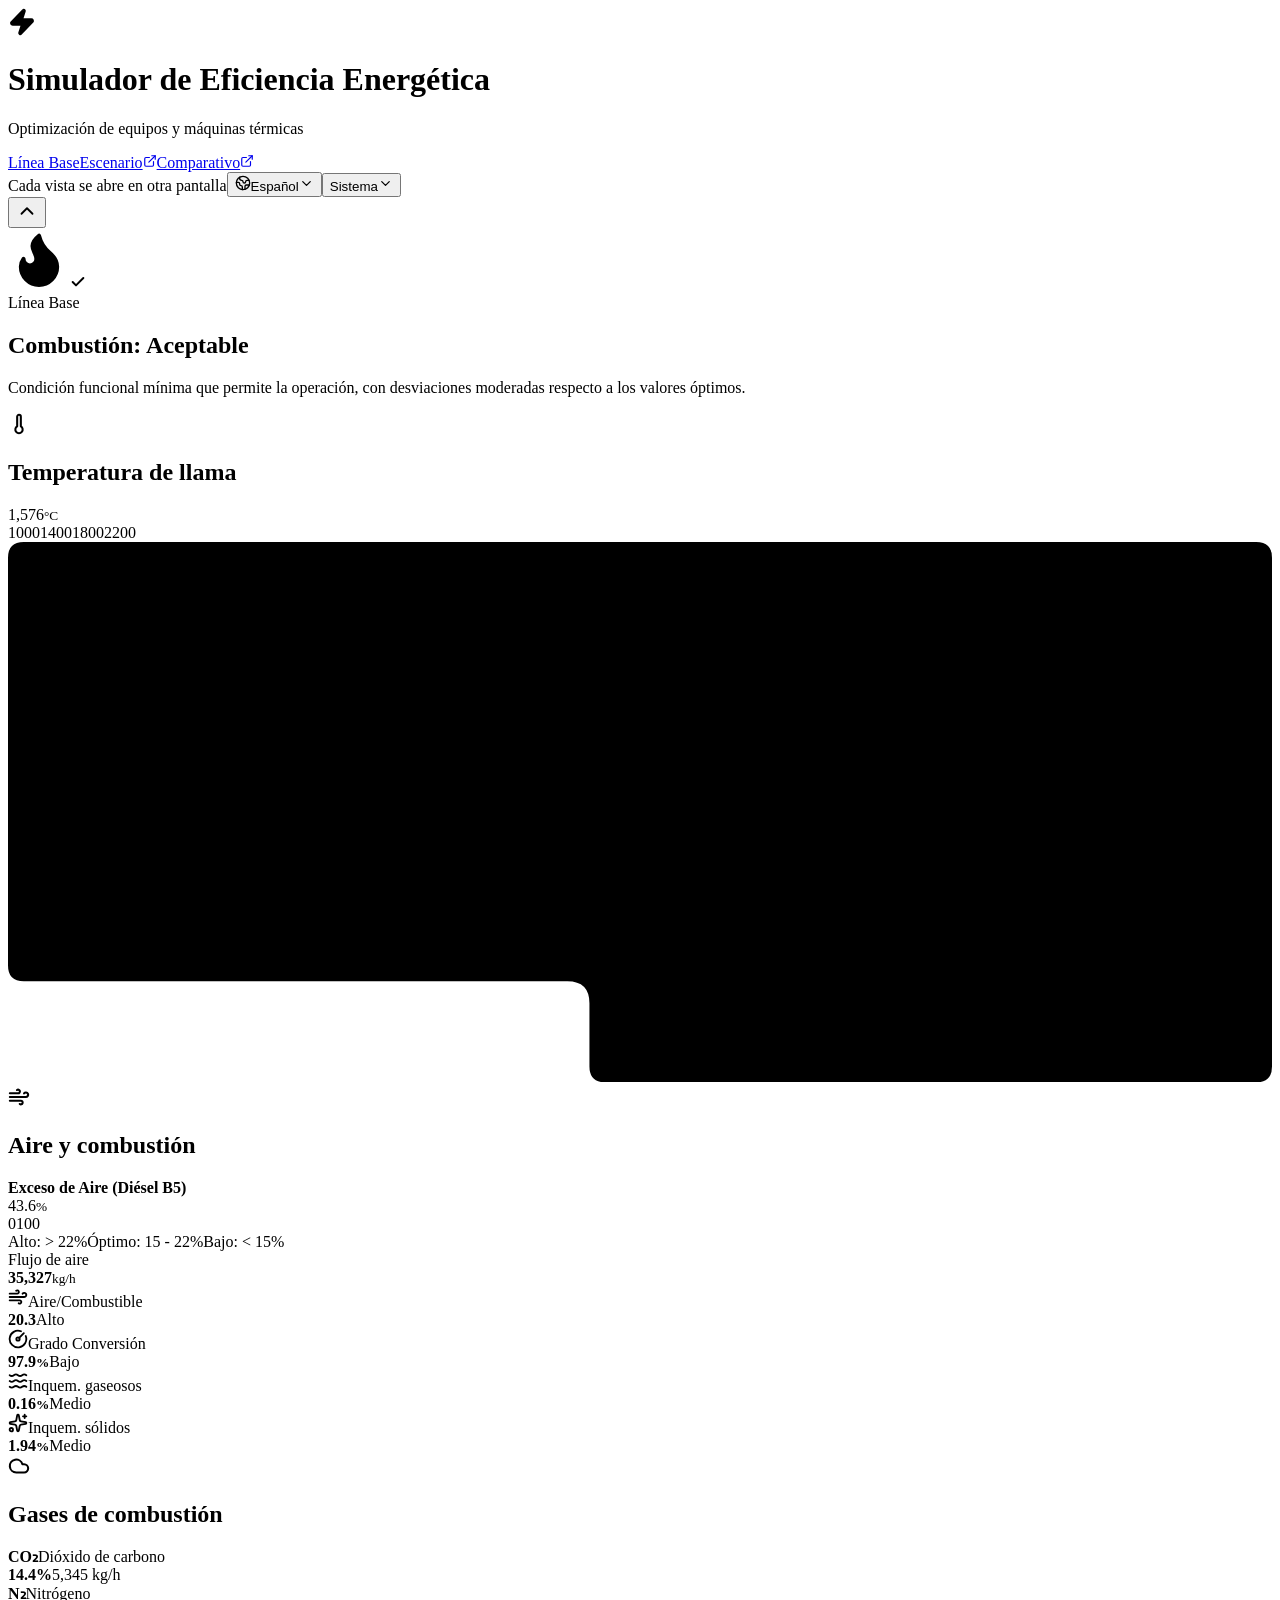
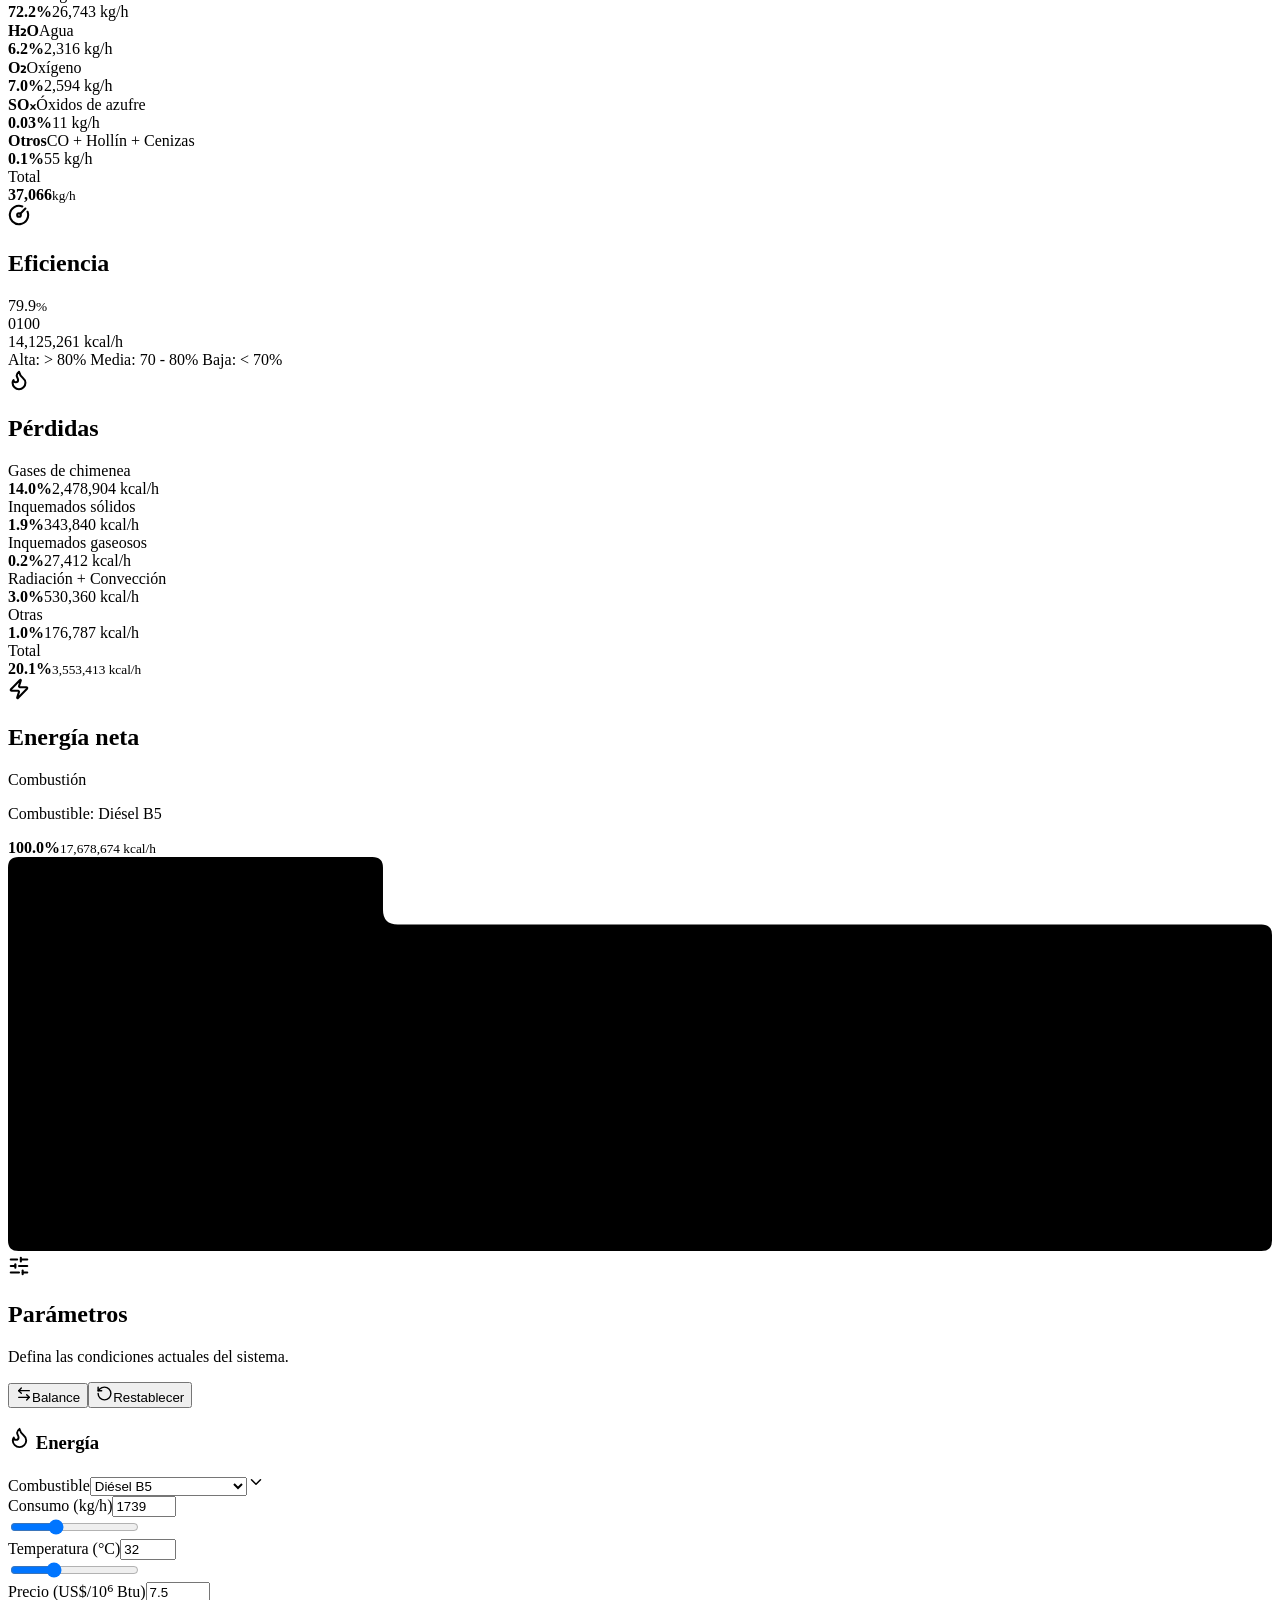
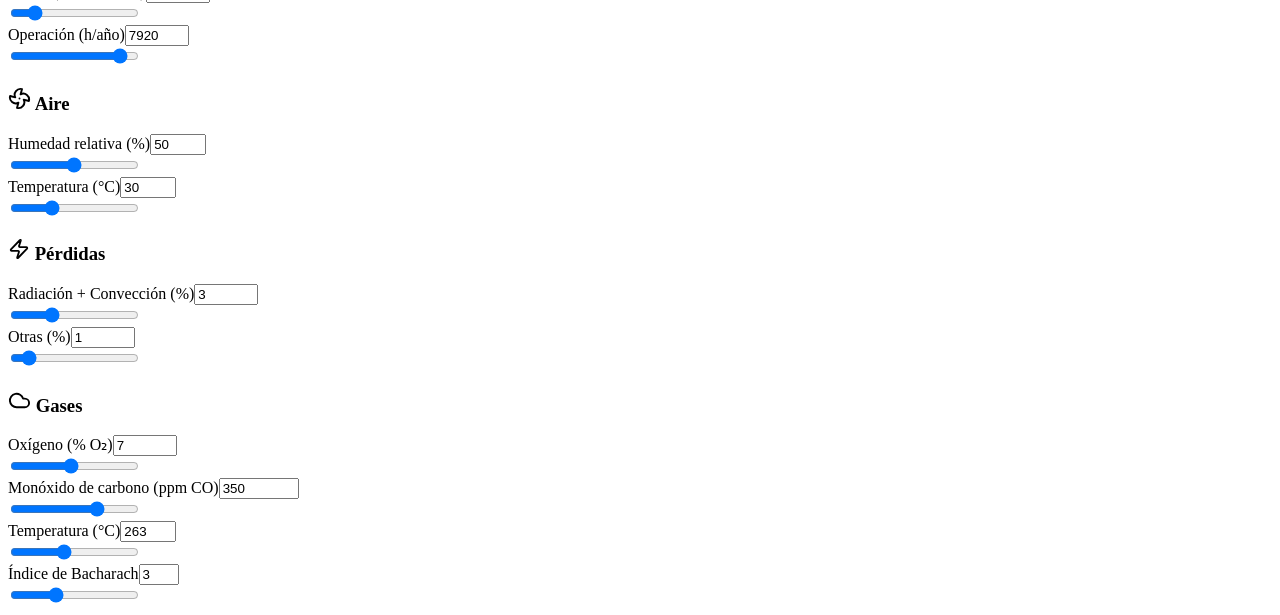
==== commit f19dc19a: "Integrate proposal emissions losses detailed balance and potential views" ====
--- a/index.html
+++ b/index.html
@@ -1,4 +1,4 @@
-<!DOCTYPE html><html lang="es"><head><meta charSet="utf-8"/><meta name="viewport" content="width=device-width, initial-scale=1"/><link rel="stylesheet" href="/web-alejandro/assets/index-CHKbf3uA.css" data-rsc-css-href="/web-alejandro/assets/index-CHKbf3uA.css" data-precedence="vite-rsc/importer-resources"/><link rel="modulepreload" href="/web-alejandro/assets/layout-segment-context-0XJyjEWq.js" crossorigin=""/><link rel="modulepreload" href="/web-alejandro/assets/rolldown-runtime-S-ySWqyJ.js" crossorigin=""/><link rel="modulepreload" href="/web-alejandro/assets/index-9iv_A9R9.js" crossorigin=""/><link rel="modulepreload" href="/web-alejandro/assets/framework-CXnKph_e.js" crossorigin=""/><link rel="modulepreload" href="/web-alejandro/assets/simulator-DGrwTI4o.js" crossorigin=""/><link rel="modulepreload" href="/web-alejandro/assets/Icon-C6gSHICf.js" crossorigin=""/><title>Simulador de Eficiencia Energética</title><meta name="description" content="Simulador interactivo con Línea Base, Escenario y Comparativo para optimizar sistemas de combustión."/><meta property="og:title" content="Simulador de Eficiencia Energética"/><meta property="og:description" content="Línea Base, Escenario y Comparativo para evaluar alternativas energéticas."/><meta property="og:type" content="website"/><meta property="og:locale" content="es_BO"/><meta property="og:image" content="https://ron981010.github.io/web-alejandro/og-v2.png"/><meta property="og:image:width" content="1672"/><meta property="og:image:height" content="941"/><meta property="og:image:alt" content="Tres pantallas del Simulador de Eficiencia Energética"/><meta name="twitter:card" content="summary_large_image"/><meta name="twitter:title" content="Simulador de Eficiencia Energética"/><meta name="twitter:description" content="Línea Base, Escenario y Comparativo para evaluar alternativas energéticas."/><meta name="twitter:image" content="https://ron981010.github.io/web-alejandro/og-v2.png"/><link rel="shortcut icon" href="https://ron981010.github.io/web-alejandro/favicon.svg"/><link rel="icon" href="https://ron981010.github.io/web-alejandro/favicon.svg"/><script>self.__VINEXT_RSC_PARAMS__={}</script><script>self.__VINEXT_RSC_NAV__={"pathname":"/","searchParams":[]}</script><link rel="modulepreload" href="/web-alejandro/assets/index-9iv_A9R9.js" />
+<!DOCTYPE html><html lang="es"><head><meta charSet="utf-8"/><meta name="viewport" content="width=device-width, initial-scale=1"/><link rel="stylesheet" href="/web-alejandro/assets/index-Cp9oAbK7.css" data-rsc-css-href="/web-alejandro/assets/index-Cp9oAbK7.css" data-precedence="vite-rsc/importer-resources"/><link rel="modulepreload" href="/web-alejandro/assets/layout-segment-context-CVlzT2zF.js" crossorigin=""/><link rel="modulepreload" href="/web-alejandro/assets/rolldown-runtime-S-ySWqyJ.js" crossorigin=""/><link rel="modulepreload" href="/web-alejandro/assets/index-CDpCMcqF.js" crossorigin=""/><link rel="modulepreload" href="/web-alejandro/assets/framework-CXnKph_e.js" crossorigin=""/><link rel="modulepreload" href="/web-alejandro/assets/simulator-DIVdQlu5.js" crossorigin=""/><link rel="modulepreload" href="/web-alejandro/assets/Icon-C6gSHICf.js" crossorigin=""/><title>Simulador de Eficiencia Energética</title><meta name="description" content="Simulador interactivo con Línea Base, Escenario y Comparativo para optimizar sistemas de combustión."/><meta property="og:title" content="Simulador de Eficiencia Energética"/><meta property="og:description" content="Línea Base, Escenario y Comparativo para evaluar alternativas energéticas."/><meta property="og:type" content="website"/><meta property="og:locale" content="es_BO"/><meta property="og:image" content="https://ron981010.github.io/web-alejandro/og-v2.png"/><meta property="og:image:width" content="1672"/><meta property="og:image:height" content="941"/><meta property="og:image:alt" content="Tres pantallas del Simulador de Eficiencia Energética"/><meta name="twitter:card" content="summary_large_image"/><meta name="twitter:title" content="Simulador de Eficiencia Energética"/><meta name="twitter:description" content="Línea Base, Escenario y Comparativo para evaluar alternativas energéticas."/><meta name="twitter:image" content="https://ron981010.github.io/web-alejandro/og-v2.png"/><link rel="shortcut icon" href="https://ron981010.github.io/web-alejandro/favicon.svg"/><link rel="icon" href="https://ron981010.github.io/web-alejandro/favicon.svg"/><script>self.__VINEXT_RSC_PARAMS__={}</script><script>self.__VINEXT_RSC_NAV__={"pathname":"/","searchParams":[]}</script><link rel="modulepreload" href="/web-alejandro/assets/index-CDpCMcqF.js" />
 <link rel="preload" href="/web-alejandro/assets/_vinext_fonts/geist-8ac0455e797f/geist-ff2310f5.woff2" as="font" type="font/woff2" crossorigin />
 <link rel="preload" href="/web-alejandro/assets/_vinext_fonts/geist-8ac0455e797f/geist-875ccdd4.woff2" as="font" type="font/woff2" crossorigin />
 <link rel="preload" href="/web-alejandro/assets/_vinext_fonts/geist-8ac0455e797f/geist-52306abf.woff2" as="font" type="font/woff2" crossorigin />
@@ -54,4 +54,4 @@
 
 .__variable_geist_0tvmz3h { --font-geist-sans: 'Geist', sans-serif; }
 </style>
-</head><body class="__variable_geist_0tvmz3h"><div class="simulator-shell"><header class="topbar"><div class="brand"><div class="brand-mark" aria-hidden="true"><svg xmlns="http://www.w3.org/2000/svg" width="28" height="28" viewBox="0 0 24 24" fill="currentColor" stroke="currentColor" stroke-width="2.5" stroke-linecap="round" stroke-linejoin="round" class="lucide lucide-zap" aria-hidden="true"><path d="M4 14a1 1 0 0 1-.78-1.63l9.9-10.2a.5.5 0 0 1 .86.46l-1.92 6.02A1 1 0 0 0 13 10h7a1 1 0 0 1 .78 1.63l-9.9 10.2a.5.5 0 0 1-.86-.46l1.92-6.02A1 1 0 0 0 11 14z"></path></svg></div><div><h1>Simulador de Eficiencia Energética</h1><p>Optimización de equipos y máquinas térmicas</p></div></div><div class="top-workspace"><nav class="view-tabs" aria-label="Pantallas del simulador"><a class="active" href="?vista=linea-base" aria-current="page" title="Línea Base, pantalla actual">Línea Base</a><a class="" href="?vista=escenario" title="Abrir Escenario en otra pantalla">Escenario<svg xmlns="http://www.w3.org/2000/svg" width="14" height="14" viewBox="0 0 24 24" fill="none" stroke="currentColor" stroke-width="2" stroke-linecap="round" stroke-linejoin="round" class="lucide lucide-external-link" aria-hidden="true"><path d="M15 3h6v6"></path><path d="M10 14 21 3"></path><path d="M18 13v6a2 2 0 0 1-2 2H5a2 2 0 0 1-2-2V8a2 2 0 0 1 2-2h6"></path></svg></a><a class="" href="?vista=comparativo" title="Abrir Comparativo en otra pantalla">Comparativo<svg xmlns="http://www.w3.org/2000/svg" width="14" height="14" viewBox="0 0 24 24" fill="none" stroke="currentColor" stroke-width="2" stroke-linecap="round" stroke-linejoin="round" class="lucide lucide-external-link" aria-hidden="true"><path d="M15 3h6v6"></path><path d="M10 14 21 3"></path><path d="M18 13v6a2 2 0 0 1-2 2H5a2 2 0 0 1-2-2V8a2 2 0 0 1 2-2h6"></path></svg></a></nav><div class="top-utilities"><span class="screen-hint">Cada vista se abre en otra pantalla</span><button type="button" class="top-select" title="Idioma"><svg xmlns="http://www.w3.org/2000/svg" width="16" height="16" viewBox="0 0 24 24" fill="none" stroke="currentColor" stroke-width="2" stroke-linecap="round" stroke-linejoin="round" class="lucide lucide-earth" aria-hidden="true"><path d="M21.54 15H17a2 2 0 0 0-2 2v4.54"></path><path d="M7 3.34V5a3 3 0 0 0 3 3a2 2 0 0 1 2 2c0 1.1.9 2 2 2a2 2 0 0 0 2-2c0-1.1.9-2 2-2h3.17"></path><path d="M11 21.95V18a2 2 0 0 0-2-2a2 2 0 0 1-2-2v-1a2 2 0 0 0-2-2H2.05"></path><circle cx="12" cy="12" r="10"></circle></svg>Español<svg xmlns="http://www.w3.org/2000/svg" width="15" height="15" viewBox="0 0 24 24" fill="none" stroke="currentColor" stroke-width="2" stroke-linecap="round" stroke-linejoin="round" class="lucide lucide-chevron-down" aria-hidden="true"><path d="m6 9 6 6 6-6"></path></svg></button><button type="button" class="top-select" title="Sistema de unidades">Sistema<svg xmlns="http://www.w3.org/2000/svg" width="15" height="15" viewBox="0 0 24 24" fill="none" stroke="currentColor" stroke-width="2" stroke-linecap="round" stroke-linejoin="round" class="lucide lucide-chevron-down" aria-hidden="true"><path d="m6 9 6 6 6-6"></path></svg></button></div></div><button type="button" class="nav-collapse-button" aria-label="Ocultar navegación" aria-expanded="true" title="Ocultar navegación"><svg xmlns="http://www.w3.org/2000/svg" width="22" height="22" viewBox="0 0 24 24" fill="none" stroke="currentColor" stroke-width="2" stroke-linecap="round" stroke-linejoin="round" class="lucide lucide-chevron-up" aria-hidden="true"><path d="m18 15-6-6-6 6"></path></svg></button></header><main class="dashboard linea-base"><div class="summary-panels"><section class="panel status-panel" aria-label="Estado de combustión"><div class="status-icon healthy"><svg xmlns="http://www.w3.org/2000/svg" width="62" height="62" viewBox="0 0 24 24" fill="currentColor" stroke="currentColor" stroke-width="1.6" stroke-linecap="round" stroke-linejoin="round" class="lucide lucide-flame" aria-hidden="true"><path d="M12 3q1 4 4 6.5t3 5.5a1 1 0 0 1-14 0 5 5 0 0 1 1-3 1 1 0 0 0 5 0c0-2-1.5-3-1.5-5q0-2 2.5-4"></path></svg><span><svg xmlns="http://www.w3.org/2000/svg" width="16" height="16" viewBox="0 0 24 24" fill="none" stroke="currentColor" stroke-width="3" stroke-linecap="round" stroke-linejoin="round" class="lucide lucide-check" aria-hidden="true"><path d="M20 6 9 17l-5-5"></path></svg></span></div><div class="status-copy"><div class="screen-kicker">Línea Base</div><h2>Combustión: <strong>Aceptable</strong></h2><p>Condición funcional mínima que permite la operación, con desviaciones moderadas respecto a los valores óptimos.</p></div></section><section class="panel flame-panel" aria-label="Temperatura de llama"><div class="panel-heading"><svg xmlns="http://www.w3.org/2000/svg" width="22" height="22" viewBox="0 0 24 24" fill="none" stroke="currentColor" stroke-width="2.25" stroke-linecap="round" stroke-linejoin="round" class="lucide lucide-thermometer" aria-hidden="true"><path d="M14 4v10.54a4 4 0 1 1-4 0V4a2 2 0 0 1 4 0Z"></path></svg><h2>Temperatura de llama</h2></div><div class="flame-value">1,576<small>°C</small></div><div class="temperature-scale"><div class="temperature-labels"><span>1000</span><span>1400</span><span>1800</span><span>2200</span></div><div class="temperature-track"><i style="left:47.98333333333333%;background:var(--green)"></i></div></div></section></div><section class="panel curved-panel combustion-panel" aria-label="Aire y combustión" style="--shoulder-width:368px"><svg class="curved-panel-frame" viewBox="0 0 800 342" preserveAspectRatio="none" aria-hidden="true" focusable="false"><path d="M 10 0 H 790 Q 800 0 800 10 V 332 Q 800 342 790 342 H 378 Q 368 342 368 332 V 292 Q 368 278 354 278 H 10 Q 0 278 0 268 V 10 Q 0 0 10 0 Z"></path></svg><div class="panel-heading"><svg xmlns="http://www.w3.org/2000/svg" width="22" height="22" viewBox="0 0 24 24" fill="none" stroke="currentColor" stroke-width="2.25" stroke-linecap="round" stroke-linejoin="round" class="lucide lucide-wind" aria-hidden="true"><path d="M12.8 19.6A2 2 0 1 0 14 16H2"></path><path d="M17.5 8a2.5 2.5 0 1 1 2 4H2"></path><path d="M9.8 4.4A2 2 0 1 1 11 8H2"></path></svg><h2>Aire y combustión</h2></div><div class="combustion-content"><div class="air-gauge-card"><strong>Exceso de Aire (<!-- -->Diésel B5<!-- -->)</strong><div class="air-gauge-layout"><div class="semi-gauge " style="--gauge-value:43.6;--gauge-color:var(--red)" role="meter" aria-label="Exceso de aire" aria-valuemin="0" aria-valuemax="100" aria-valuenow="43.6"><div class="semi-gauge-arc"></div><div class="semi-gauge-value">43.6<small>%</small></div><span class="semi-gauge-min">0</span><span class="semi-gauge-max">100</span></div><div class="air-legend"><span><i class="red"></i>Alto: &gt; <!-- -->22<!-- -->%</span><span><i class="green"></i>Óptimo: <!-- -->15<!-- --> - <!-- -->22<!-- -->%</span><span><i class="yellow"></i>Bajo: &lt; <!-- -->15<!-- -->%</span></div></div><div class="air-flow"><span>Flujo de aire</span><div class="summary-reading"><strong>35,327</strong><small>kg/h</small></div></div></div><div class="metrics-grid"><article class="metric-card"><div class="metric-heading"><svg xmlns="http://www.w3.org/2000/svg" width="20" height="20" viewBox="0 0 24 24" fill="none" stroke="currentColor" stroke-width="2.2" stroke-linecap="round" stroke-linejoin="round" class="lucide lucide-wind" aria-hidden="true"><path d="M12.8 19.6A2 2 0 1 0 14 16H2"></path><path d="M17.5 8a2.5 2.5 0 1 1 2 4H2"></path><path d="M9.8 4.4A2 2 0 1 1 11 8H2"></path></svg><span>Aire/Combustible</span></div><div class="metric-reading"><strong class="metric-value">20.3</strong><span class="metric-status">Alto</span></div><div class="metric-level metric-level-high" style="--signal-color:var(--red)" aria-hidden="true"><i></i><i></i><i></i></div></article><article class="metric-card"><div class="metric-heading"><svg xmlns="http://www.w3.org/2000/svg" width="20" height="20" viewBox="0 0 24 24" fill="none" stroke="currentColor" stroke-width="2.2" stroke-linecap="round" stroke-linejoin="round" class="lucide lucide-circle-gauge" aria-hidden="true"><path d="M15.6 2.7a10 10 0 1 0 5.7 5.7"></path><circle cx="12" cy="12" r="2"></circle><path d="M13.4 10.6 19 5"></path></svg><span>Grado Conversión</span></div><div class="metric-reading"><strong class="metric-value">97.9<small>%</small></strong><span class="metric-status">Bajo</span></div><div class="metric-level metric-level-low" style="--signal-color:var(--yellow)" aria-hidden="true"><i></i><i></i><i></i></div></article><article class="metric-card"><div class="metric-heading"><svg xmlns="http://www.w3.org/2000/svg" width="20" height="20" viewBox="0 0 24 24" fill="none" stroke="currentColor" stroke-width="2.2" stroke-linecap="round" stroke-linejoin="round" class="lucide lucide-waves-horizontal" aria-hidden="true"><path d="M2 12q2.5 2 5 0t5 0 5 0 5 0"></path><path d="M2 19q2.5 2 5 0t5 0 5 0 5 0"></path><path d="M2 5q2.5 2 5 0t5 0 5 0 5 0"></path></svg><span>Inquem. gaseosos</span></div><div class="metric-reading"><strong class="metric-value">0.16<small>%</small></strong><span class="metric-status">Medio</span></div><div class="metric-level metric-level-medium" style="--signal-color:var(--green)" aria-hidden="true"><i></i><i></i><i></i></div></article><article class="metric-card"><div class="metric-heading"><svg xmlns="http://www.w3.org/2000/svg" width="20" height="20" viewBox="0 0 24 24" fill="none" stroke="currentColor" stroke-width="2.2" stroke-linecap="round" stroke-linejoin="round" class="lucide lucide-sparkles" aria-hidden="true"><path d="M11.017 2.814a1 1 0 0 1 1.966 0l1.051 5.558a2 2 0 0 0 1.594 1.594l5.558 1.051a1 1 0 0 1 0 1.966l-5.558 1.051a2 2 0 0 0-1.594 1.594l-1.051 5.558a1 1 0 0 1-1.966 0l-1.051-5.558a2 2 0 0 0-1.594-1.594l-5.558-1.051a1 1 0 0 1 0-1.966l5.558-1.051a2 2 0 0 0 1.594-1.594z"></path><path d="M20 2v4"></path><path d="M22 4h-4"></path><circle cx="4" cy="20" r="2"></circle></svg><span>Inquem. sólidos</span></div><div class="metric-reading"><strong class="metric-value">1.94<small>%</small></strong><span class="metric-status">Medio</span></div><div class="metric-level metric-level-medium" style="--signal-color:var(--green)" aria-hidden="true"><i></i><i></i><i></i></div></article></div></div></section><section class="panel gases-panel" aria-label="Gases de combustión"><div class="gases-heading"><div class="panel-heading"><svg xmlns="http://www.w3.org/2000/svg" width="22" height="22" viewBox="0 0 24 24" fill="none" stroke="currentColor" stroke-width="2.25" stroke-linecap="round" stroke-linejoin="round" class="lucide lucide-cloud" aria-hidden="true"><path d="M17.5 19H9a7 7 0 1 1 6.71-9h1.79a4.5 4.5 0 1 1 0 9Z"></path></svg><h2>Gases de combustión</h2></div></div><div class="gas-composition"><div class="gas-row"><div class="gas-identity"><strong>CO₂</strong><span>Dióxido de carbono</span></div><div class="gas-share"><strong>14.4<!-- -->%</strong><span>5,345<!-- --> kg/h</span></div><div class="gas-bar" aria-hidden="true"><i style="width:14.421161656126325%"></i></div></div><div class="gas-row"><div class="gas-identity"><strong>N₂</strong><span>Nitrógeno</span></div><div class="gas-share"><strong>72.2<!-- -->%</strong><span>26,743<!-- --> kg/h</span></div><div class="gas-bar" aria-hidden="true"><i style="width:72.15035101346183%"></i></div></div><div class="gas-row"><div class="gas-identity"><strong>H₂O</strong><span>Agua</span></div><div class="gas-share"><strong>6.2<!-- -->%</strong><span>2,316<!-- --> kg/h</span></div><div class="gas-bar" aria-hidden="true"><i style="width:6.249688052484344%"></i></div></div><div class="gas-row"><div class="gas-identity"><strong>O₂</strong><span>Oxígeno</span></div><div class="gas-share"><strong>7.0<!-- -->%</strong><span>2,594<!-- --> kg/h</span></div><div class="gas-bar" aria-hidden="true"><i style="width:6.999684073045764%"></i></div></div><div class="gas-row"><div class="gas-identity"><strong>SOₓ</strong><span>Óxidos de azufre</span></div><div class="gas-share"><strong>0.03<!-- -->%</strong><span>11<!-- --> kg/h</span></div><div class="gas-bar" aria-hidden="true"><i style="width:0.030027899236838112%"></i></div></div><div class="gas-row"><div class="gas-identity"><strong>Otros</strong><span>CO + Hollín + Cenizas</span></div><div class="gas-share"><strong>0.1<!-- -->%</strong><span>55<!-- --> kg/h</span></div><div class="gas-bar" aria-hidden="true"><i style="width:0.1490873056448943%"></i></div></div></div><div class="gas-total"><span>Total</span><div class="summary-reading"><strong>37,066</strong><small>kg/h</small></div></div></section><div class="right-rail"><section class="panel efficiency-panel" aria-label="Eficiencia"><div class="panel-heading"><svg xmlns="http://www.w3.org/2000/svg" width="22" height="22" viewBox="0 0 24 24" fill="none" stroke="currentColor" stroke-width="2.25" stroke-linecap="round" stroke-linejoin="round" class="lucide lucide-circle-gauge" aria-hidden="true"><path d="M15.6 2.7a10 10 0 1 0 5.7 5.7"></path><circle cx="12" cy="12" r="2"></circle><path d="M13.4 10.6 19 5"></path></svg><h2>Eficiencia</h2></div><div class="efficiency-content"><div class="efficiency-visual"><div class="semi-gauge efficiency-gauge" style="--gauge-value:79.9;--gauge-color:#ffb000" role="meter" aria-label="Eficiencia calculada" aria-valuemin="0" aria-valuemax="100" aria-valuenow="79.9"><div class="semi-gauge-arc"></div><div class="semi-gauge-value">79.9<small>%</small></div><span class="semi-gauge-min">0</span><span class="semi-gauge-max">100</span><div class="efficiency-energy">14,125,261<!-- --> kcal/h</div></div></div><div class="efficiency-legend"><span><i class="green"></i> Alta: &gt; 80%</span><span><i class="yellow"></i> Media: 70 - 80%</span><span><i class="red"></i> Baja: &lt; 70%</span></div></div></section><section class="panel losses-panel" aria-label="Pérdidas energéticas"><div class="panel-heading"><svg xmlns="http://www.w3.org/2000/svg" width="22" height="22" viewBox="0 0 24 24" fill="none" stroke="currentColor" stroke-width="2.25" stroke-linecap="round" stroke-linejoin="round" class="lucide lucide-flame" aria-hidden="true"><path d="M12 3q1 4 4 6.5t3 5.5a1 1 0 0 1-14 0 5 5 0 0 1 1-3 1 1 0 0 0 5 0c0-2-1.5-3-1.5-5q0-2 2.5-4"></path></svg><h2>Pérdidas</h2></div><div class="losses-list"><div class="loss-row"><div class="loss-label">Gases de chimenea</div><div class="loss-reading"><strong>14.0<!-- -->%</strong><span>2,478,904<!-- --> kcal/h</span></div><div class="loss-track" aria-hidden="true"><i style="--loss-width:70%;--loss-color:var(--yellow)"></i></div></div><div class="loss-row"><div class="loss-label">Inquemados sólidos</div><div class="loss-reading"><strong>1.9<!-- -->%</strong><span>343,840<!-- --> kcal/h</span></div><div class="loss-track" aria-hidden="true"><i style="--loss-width:9.5%;--loss-color:var(--yellow)"></i></div></div><div class="loss-row"><div class="loss-label">Inquemados gaseosos</div><div class="loss-reading"><strong>0.2<!-- -->%</strong><span>27,412<!-- --> kcal/h</span></div><div class="loss-track" aria-hidden="true"><i style="--loss-width:1%;--loss-color:var(--yellow)"></i></div></div><div class="loss-row"><div class="loss-label">Radiación + Convección</div><div class="loss-reading"><strong>3.0<!-- -->%</strong><span>530,360<!-- --> kcal/h</span></div><div class="loss-track" aria-hidden="true"><i style="--loss-width:15%;--loss-color:var(--yellow)"></i></div></div><div class="loss-row"><div class="loss-label">Otras</div><div class="loss-reading"><strong>1.0<!-- -->%</strong><span>176,787<!-- --> kcal/h</span></div><div class="loss-track" aria-hidden="true"><i style="--loss-width:5%;--loss-color:var(--yellow)"></i></div></div></div><div class="loss-total"><span>Total</span><div class="summary-reading"><strong>20.1<!-- -->%</strong><small>3,553,413<!-- --> kcal/h</small></div></div></section><section class="panel net-panel" aria-label="Energía neta"><div class="panel-heading"><svg xmlns="http://www.w3.org/2000/svg" width="22" height="22" viewBox="0 0 24 24" fill="none" stroke="currentColor" stroke-width="2.25" stroke-linecap="round" stroke-linejoin="round" class="lucide lucide-zap" aria-hidden="true"><path d="M4 14a1 1 0 0 1-.78-1.63l9.9-10.2a.5.5 0 0 1 .86.46l-1.92 6.02A1 1 0 0 0 13 10h7a1 1 0 0 1 .78 1.63l-9.9 10.2a.5.5 0 0 1-.86-.46l1.92-6.02A1 1 0 0 0 11 14z"></path></svg><h2>Energía neta</h2></div><div class="net-content"><div><span class="loss-label">Combustión</span><p>Combustible: <!-- -->Diésel B5</p></div><div class="summary-reading"><strong>100.0%</strong><small>17,678,674<!-- --> kcal/h</small></div></div></section></div><section class="panel curved-panel parameters-panel" aria-label="Parámetros de operación" style="--shoulder-width:356px"><svg class="curved-panel-frame" viewBox="0 0 1200 374" preserveAspectRatio="none" aria-hidden="true" focusable="false"><path d="M 10 0 H 346 Q 356 0 356 10 V 50 Q 356 64 370 64 H 1190 Q 1200 64 1200 74 V 364 Q 1200 374 1190 374 H 10 Q 0 374 0 364 V 10 Q 0 0 10 0 Z"></path></svg><div class="parameters-heading"><div><div class="panel-heading"><svg xmlns="http://www.w3.org/2000/svg" width="22" height="22" viewBox="0 0 24 24" fill="none" stroke="currentColor" stroke-width="2.25" stroke-linecap="round" stroke-linejoin="round" class="lucide lucide-sliders-horizontal" aria-hidden="true"><path d="M10 5H3"></path><path d="M12 19H3"></path><path d="M14 3v4"></path><path d="M16 17v4"></path><path d="M21 12h-9"></path><path d="M21 19h-5"></path><path d="M21 5h-7"></path><path d="M8 10v4"></path><path d="M8 12H3"></path></svg><h2>Parámetros</h2></div><p>Defina las condiciones actuales del sistema.</p></div><div class="parameter-actions"><button type="button" class="balance-button" aria-label="Balance"><svg xmlns="http://www.w3.org/2000/svg" width="16" height="16" viewBox="0 0 24 24" fill="none" stroke="currentColor" stroke-width="2" stroke-linecap="round" stroke-linejoin="round" class="lucide lucide-arrow-left-right" aria-hidden="true"><path d="M8 3 4 7l4 4"></path><path d="M4 7h16"></path><path d="m16 21 4-4-4-4"></path><path d="M20 17H4"></path></svg>Balance</button><button type="button" class="reset-button" aria-label="Restablecer" title="Restablecer"><svg xmlns="http://www.w3.org/2000/svg" width="17" height="17" viewBox="0 0 24 24" fill="none" stroke="currentColor" stroke-width="2" stroke-linecap="round" stroke-linejoin="round" class="lucide lucide-rotate-ccw" aria-hidden="true"><path d="M3 12a9 9 0 1 0 9-9 9.75 9.75 0 0 0-6.74 2.74L3 8"></path><path d="M3 3v5h5"></path></svg>Restablecer</button></div></div><div class="parameter-groups"><div class="parameter-group energy-group"><div class="parameter-title-row"><h3><svg xmlns="http://www.w3.org/2000/svg" width="23" height="23" viewBox="0 0 24 24" fill="none" stroke="currentColor" stroke-width="2" stroke-linecap="round" stroke-linejoin="round" class="lucide lucide-flame" aria-hidden="true"><path d="M12 3q1 4 4 6.5t3 5.5a1 1 0 0 1-14 0 5 5 0 0 1 1-3 1 1 0 0 0 5 0c0-2-1.5-3-1.5-5q0-2 2.5-4"></path></svg> Energía</h3><div class="select-wrap"><label class="sr-only" for="linea-base-fuel">Combustible</label><select id="linea-base-fuel"><option value="Gas Natural (Camisea)">Gas natural (Camisea)</option><option value="Gas Natural (Talara)">Gas natural (Talara)</option><option value="GLP">GLP</option><option value="Diesel" selected="">Diésel B5</option><option value="P.I. 6">P.I. N.º 6</option><option value="P.I. 500">P.I. N.º 500</option></select><svg xmlns="http://www.w3.org/2000/svg" width="18" height="18" viewBox="0 0 24 24" fill="none" stroke="currentColor" stroke-width="2" stroke-linecap="round" stroke-linejoin="round" class="lucide lucide-chevron-down" aria-hidden="true"><path d="m6 9 6 6 6-6"></path></svg></div></div><div class="range-field"><div class="range-top"><label for="linea-base-fuel-flow-range">Consumo<span> (<!-- -->kg/h<!-- -->)</span></label><input id="linea-base-fuel-flow-number" class="number-input" type="number" min="100" max="5000" step="1" aria-label="Consumo, valor numérico" value="1739"/></div><input id="linea-base-fuel-flow-range" class="range-input" type="range" min="100" max="5000" step="1" style="--range-progress:33.44897959183674%" value="1739"/></div><div class="range-field"><div class="range-top"><label for="linea-base-fuel-temperature-range">Temperatura<span> (<!-- -->°C<!-- -->)</span></label><input id="linea-base-fuel-temperature-number" class="number-input" type="number" min="0" max="100" step="1" aria-label="Temperatura, valor numérico" value="32"/></div><input id="linea-base-fuel-temperature-range" class="range-input" type="range" min="0" max="100" step="1" style="--range-progress:32%" value="32"/></div><div class="range-field"><div class="range-top"><label for="linea-base-fuel-price-range">Precio<span> (<!-- -->US$/10⁶ Btu<!-- -->)</span></label><input id="linea-base-fuel-price-number" class="number-input" type="number" min="0" max="50" step="0.1" aria-label="Precio, valor numérico" value="7.5"/></div><input id="linea-base-fuel-price-range" class="range-input" type="range" min="0" max="50" step="0.1" style="--range-progress:15%" value="7.5"/></div><div class="range-field"><div class="range-top"><label for="linea-base-operation-range">Operación<span> (<!-- -->h/año<!-- -->)</span></label><input id="linea-base-operation-number" class="number-input" type="number" min="0" max="8760" step="1" aria-label="Operación, valor numérico" value="7920"/></div><input id="linea-base-operation-range" class="range-input" type="range" min="0" max="8760" step="1" style="--range-progress:90.41095890410958%" value="7920"/></div></div><div class="parameter-group air-group"><h3><svg xmlns="http://www.w3.org/2000/svg" width="23" height="23" viewBox="0 0 24 24" fill="none" stroke="currentColor" stroke-width="2" stroke-linecap="round" stroke-linejoin="round" class="lucide lucide-fan" aria-hidden="true"><path d="M10.827 16.379a6.082 6.082 0 0 1-8.618-7.002l5.412 1.45a6.082 6.082 0 0 1 7.002-8.618l-1.45 5.412a6.082 6.082 0 0 1 8.618 7.002l-5.412-1.45a6.082 6.082 0 0 1-7.002 8.618l1.45-5.412Z"></path><path d="M12 12v.01"></path></svg> Aire</h3><div class="range-field"><div class="range-top"><label for="linea-base-humidity-range">Humedad relativa<span> (<!-- -->%<!-- -->)</span></label><input id="linea-base-humidity-number" class="number-input" type="number" min="1" max="100" step="1" aria-label="Humedad relativa, valor numérico" value="50"/></div><input id="linea-base-humidity-range" class="range-input" type="range" min="1" max="100" step="1" style="--range-progress:49.494949494949495%" value="50"/></div><div class="range-field"><div class="range-top"><label for="linea-base-air-temperature-range">Temperatura<span> (<!-- -->°C<!-- -->)</span></label><input id="linea-base-air-temperature-number" class="number-input" type="number" min="0" max="100" step="1" aria-label="Temperatura, valor numérico" value="30"/></div><input id="linea-base-air-temperature-range" class="range-input" type="range" min="0" max="100" step="1" style="--range-progress:30%" value="30"/></div><h3 class="subgroup-title"><svg xmlns="http://www.w3.org/2000/svg" width="22" height="22" viewBox="0 0 24 24" fill="none" stroke="currentColor" stroke-width="2" stroke-linecap="round" stroke-linejoin="round" class="lucide lucide-zap" aria-hidden="true"><path d="M4 14a1 1 0 0 1-.78-1.63l9.9-10.2a.5.5 0 0 1 .86.46l-1.92 6.02A1 1 0 0 0 13 10h7a1 1 0 0 1 .78 1.63l-9.9 10.2a.5.5 0 0 1-.86-.46l1.92-6.02A1 1 0 0 0 11 14z"></path></svg> Pérdidas</h3><div class="range-field"><div class="range-top"><label for="linea-base-surface-loss-range">Radiación + Convección<span> (<!-- -->%<!-- -->)</span></label><input id="linea-base-surface-loss-number" class="number-input" type="number" min="0" max="10" step="0.1" aria-label="Radiación + Convección, valor numérico" value="3"/></div><input id="linea-base-surface-loss-range" class="range-input" type="range" min="0" max="10" step="0.1" style="--range-progress:30%" value="3"/></div><div class="range-field"><div class="range-top"><label for="linea-base-other-loss-range">Otras<span> (<!-- -->%<!-- -->)</span></label><input id="linea-base-other-loss-number" class="number-input" type="number" min="0" max="10" step="0.1" aria-label="Otras, valor numérico" value="1"/></div><input id="linea-base-other-loss-range" class="range-input" type="range" min="0" max="10" step="0.1" style="--range-progress:10%" value="1"/></div></div><div class="parameter-group gases-group"><h3><svg xmlns="http://www.w3.org/2000/svg" width="23" height="23" viewBox="0 0 24 24" fill="none" stroke="currentColor" stroke-width="2" stroke-linecap="round" stroke-linejoin="round" class="lucide lucide-cloud" aria-hidden="true"><path d="M17.5 19H9a7 7 0 1 1 6.71-9h1.79a4.5 4.5 0 1 1 0 9Z"></path></svg> Gases</h3><div class="range-field"><div class="range-top"><label for="linea-base-oxygen-range">Oxígeno<span> (<!-- -->% O₂<!-- -->)</span></label><input id="linea-base-oxygen-number" class="number-input" type="number" min="0" max="15" step="0.1" aria-label="Oxígeno, valor numérico" value="7"/></div><input id="linea-base-oxygen-range" class="range-input" type="range" min="0" max="15" step="0.1" style="--range-progress:46.666666666666664%" value="7"/></div><div class="range-field"><div class="range-top"><label for="linea-base-carbon-monoxide-range">Monóxido de carbono<span> (<!-- -->ppm CO<!-- -->)</span></label><input id="linea-base-carbon-monoxide-number" class="number-input" type="number" min="1" max="500" step="1" aria-label="Monóxido de carbono, valor numérico" value="350"/></div><input id="linea-base-carbon-monoxide-range" class="range-input" type="range" min="1" max="500" step="1" style="--range-progress:69.93987975951904%" value="350"/></div><div class="range-field"><div class="range-top"><label for="linea-base-gas-temperature-range">Temperatura<span> (<!-- -->°C<!-- -->)</span></label><input id="linea-base-gas-temperature-number" class="number-input" type="number" min="100" max="500" step="1" aria-label="Temperatura, valor numérico" value="263"/></div><input id="linea-base-gas-temperature-range" class="range-input" type="range" min="100" max="500" step="1" style="--range-progress:40.75%" value="263"/></div><div class="range-field"><div class="range-top"><label for="linea-base-bacharach-range">Índice de Bacharach</label><input id="linea-base-bacharach-number" class="number-input" type="number" min="0" max="9" step="1" aria-label="Índice de Bacharach, valor numérico" value="3"/></div><input id="linea-base-bacharach-range" class="range-input" type="range" min="0" max="9" step="1" style="--range-progress:33.33333333333333%" value="3"/></div></div></div></section></main></div><script id="_R_">import("/web-alejandro/assets/index-9iv_A9R9.js")</script></body></html><script>self.__VINEXT_RSC_CHUNKS__=self.__VINEXT_RSC_CHUNKS__||[];self.__VINEXT_RSC_CHUNKS__.push("2:I[\"8c0f216c4604\",[],\"Children\",1]\n3:I[\"15c18cfaeeff\",[],\"LayoutSegmentProvider\",1]\n4:I[\"8c0f216c4604\",[],\"Slot\",1]\n5:I[\"593f344dc510\",[],\"RedirectBoundary\",1]\n:HL[\"/web-alejandro/assets/index-CHKbf3uA.css\",\"style\"]\n")</script><script>self.__VINEXT_RSC_CHUNKS__=self.__VINEXT_RSC_CHUNKS__||[];self.__VINEXT_RSC_CHUNKS__.push("0:{\"__route\":\"route:/\",\"__interceptionContext\":null,\"__layoutIds\":[\"layout:/\"],\"__rootLayout\":\"/\",\"page:/\":\"$L1\",\"layout:/\":[[[[\"$\",\"link\",\"css:/web-alejandro/assets/index-CHKbf3uA.css\",{\"rel\":\"stylesheet\",\"precedence\":\"vite-rsc/importer-resources\",\"href\":\"/web-alejandro/assets/index-CHKbf3uA.css\",\"data-rsc-css-href\":\"/web-alejandro/assets/index-CHKbf3uA.css\"}],\"$undefined\"],[\"$\",\"html\",null,{\"lang\":\"es\",\"children\":[\"$\",\"body\",null,{\"className\":\"__variable_geist_0tvmz3h\",\"children\":[\"$\",\"$L2\",null,{}]}]}]],null],\"route:/\":[[[\"$\",\"meta\",null,{\"charSet\":\"utf-8\"}],[[\"$\",\"title\",\"0\",{\"children\":\"Simulador de Eficiencia Energética\"}],[\"$\",\"meta\",\"1\",{\"name\":\"description\",\"content\":\"Simulador interactivo con Línea Base, Escenario y Comparativo para optimizar sistemas de combustión.\"}],[\"$\",\"meta\",\"2\",{\"property\":\"og:title\",\"content\":\"Simulador de Eficiencia Energética\"}],[\"$\",\"meta\",\"3\",{\"property\":\"og:description\",\"content\":\"Línea Base, Escenario y Comparativo para evaluar alternativas energéticas.\"}],[\"$\",\"meta\",\"4\",{\"property\":\"og:type\",\"content\":\"website\"}],[\"$\",\"meta\",\"5\",{\"property\":\"og:locale\",\"content\":\"es_BO\"}],[\"$\",\"meta\",\"6\",{\"property\":\"og:image\",\"content\":\"https://ron981010.github.io/web-alejandro/og-v2.png\"}],[\"$\",\"meta\",\"7\",{\"property\":\"og:image:width\",\"content\":\"1672\"}],[\"$\",\"meta\",\"8\",{\"property\":\"og:image:height\",\"content\":\"941\"}],[\"$\",\"meta\",\"9\",{\"property\":\"og:image:alt\",\"content\":\"Tres pantallas del Simulador de Eficiencia Energética\"}],[\"$\",\"meta\",\"10\",{\"name\":\"twitter:card\",\"content\":\"summary_large_image\"}],[\"$\",\"meta\",\"11\",{\"name\":\"twitter:title\",\"content\":\"Simulador de Eficiencia Energética\"}],[\"$\",\"meta\",\"12\",{\"name\":\"twitter:description\",\"content\":\"Línea Base, Escenario y Comparativo para evaluar alternativas energéticas.\"}],[\"$\",\"meta\",\"13\",{\"name\":\"twitter:image\",\"content\":\"https://ron981010.github.io/web-alejandro/og-v2.png\"}],[\"$\",\"link\",\"14\",{\"rel\":\"shortcut icon\",\"href\":\"https://ron981010.github.io/web-alejandro/favicon.svg\"}],[\"$\",\"link\",\"15\",{\"rel\":\"icon\",\"href\":\"https://ron981010.github.io/web-alejandro/favicon.svg\"}]],[[\"$\",\"meta\",\"0\",{\"name\":\"viewport\",\"content\":\"width=device-width, initial-scale=1\"}]]],[\"$\",\"$L3\",null,{\"segmentMap\":{\"children\":[]},\"children\":[\"$\",\"$L4\",null,{\"id\":\"layout:/\",\"parallelSlots\":\"$undefined\",\"children\":[\"$\",\"$L5\",null,{\"children\":[\"$\",\"$L3\",null,{\"segmentMap\":{\"children\":[]},\"children\":[\"$\",\"$L4\",null,{\"id\":\"page:/\"}]}]}]}]}]],\"__layoutFlags\":{\"layout:/\":\"s\"},\"__artifactCompatibility\":{\"schemaVersion\":1,\"graphVersion\":\"app-route-graph:4uhn5s1wvoptc\",\"deploymentVersion\":\"48b13100-26f4-4606-9237-4dd5a89927e5\",\"appElementsSchemaVersion\":1,\"rscPayloadSchemaVersion\":1,\"rootBoundaryId\":\"/\",\"renderEpoch\":null}}\n")</script><script>self.__VINEXT_RSC_CHUNKS__=self.__VINEXT_RSC_CHUNKS__||[];self.__VINEXT_RSC_CHUNKS__.push("6:I[\"f3ed06d7d692\",[],\"EnergySimulator\",1]\n1:[\"$\",\"$L6\",null,{}]\n")</script><script>self.__VINEXT_RSC_DONE__=true</script>+</head><body class="__variable_geist_0tvmz3h"><div class="simulator-shell"><header class="topbar"><div class="brand"><div class="brand-mark" aria-hidden="true"><svg xmlns="http://www.w3.org/2000/svg" width="28" height="28" viewBox="0 0 24 24" fill="currentColor" stroke="currentColor" stroke-width="2.5" stroke-linecap="round" stroke-linejoin="round" class="lucide lucide-zap" aria-hidden="true"><path d="M4 14a1 1 0 0 1-.78-1.63l9.9-10.2a.5.5 0 0 1 .86.46l-1.92 6.02A1 1 0 0 0 13 10h7a1 1 0 0 1 .78 1.63l-9.9 10.2a.5.5 0 0 1-.86-.46l1.92-6.02A1 1 0 0 0 11 14z"></path></svg></div><div><h1>Simulador de Eficiencia Energética</h1><p>Optimización de equipos y máquinas térmicas</p></div></div><div class="top-workspace"><nav class="view-tabs" aria-label="Pantallas del simulador"><a class="active" href="?vista=linea-base" aria-current="page" title="Línea Base, pantalla actual">Línea Base</a><a class="" href="?vista=escenario" title="Abrir Escenario en otra pantalla">Escenario<svg xmlns="http://www.w3.org/2000/svg" width="14" height="14" viewBox="0 0 24 24" fill="none" stroke="currentColor" stroke-width="2" stroke-linecap="round" stroke-linejoin="round" class="lucide lucide-external-link" aria-hidden="true"><path d="M15 3h6v6"></path><path d="M10 14 21 3"></path><path d="M18 13v6a2 2 0 0 1-2 2H5a2 2 0 0 1-2-2V8a2 2 0 0 1 2-2h6"></path></svg></a><a class="" href="?vista=comparativo" title="Abrir Comparativo en otra pantalla">Comparativo<svg xmlns="http://www.w3.org/2000/svg" width="14" height="14" viewBox="0 0 24 24" fill="none" stroke="currentColor" stroke-width="2" stroke-linecap="round" stroke-linejoin="round" class="lucide lucide-external-link" aria-hidden="true"><path d="M15 3h6v6"></path><path d="M10 14 21 3"></path><path d="M18 13v6a2 2 0 0 1-2 2H5a2 2 0 0 1-2-2V8a2 2 0 0 1 2-2h6"></path></svg></a></nav><div class="top-utilities"><span class="screen-hint">Cada vista se abre en otra pantalla</span><button type="button" class="top-select" title="Idioma"><svg xmlns="http://www.w3.org/2000/svg" width="16" height="16" viewBox="0 0 24 24" fill="none" stroke="currentColor" stroke-width="2" stroke-linecap="round" stroke-linejoin="round" class="lucide lucide-earth" aria-hidden="true"><path d="M21.54 15H17a2 2 0 0 0-2 2v4.54"></path><path d="M7 3.34V5a3 3 0 0 0 3 3a2 2 0 0 1 2 2c0 1.1.9 2 2 2a2 2 0 0 0 2-2c0-1.1.9-2 2-2h3.17"></path><path d="M11 21.95V18a2 2 0 0 0-2-2a2 2 0 0 1-2-2v-1a2 2 0 0 0-2-2H2.05"></path><circle cx="12" cy="12" r="10"></circle></svg>Español<svg xmlns="http://www.w3.org/2000/svg" width="15" height="15" viewBox="0 0 24 24" fill="none" stroke="currentColor" stroke-width="2" stroke-linecap="round" stroke-linejoin="round" class="lucide lucide-chevron-down" aria-hidden="true"><path d="m6 9 6 6 6-6"></path></svg></button><button type="button" class="top-select" title="Sistema de unidades">Sistema<svg xmlns="http://www.w3.org/2000/svg" width="15" height="15" viewBox="0 0 24 24" fill="none" stroke="currentColor" stroke-width="2" stroke-linecap="round" stroke-linejoin="round" class="lucide lucide-chevron-down" aria-hidden="true"><path d="m6 9 6 6 6-6"></path></svg></button></div></div><button type="button" class="nav-collapse-button" aria-label="Ocultar navegación" aria-expanded="true" title="Ocultar navegación"><svg xmlns="http://www.w3.org/2000/svg" width="22" height="22" viewBox="0 0 24 24" fill="none" stroke="currentColor" stroke-width="2" stroke-linecap="round" stroke-linejoin="round" class="lucide lucide-chevron-up" aria-hidden="true"><path d="m18 15-6-6-6 6"></path></svg></button></header><main class="dashboard linea-base"><div class="summary-panels"><section class="panel status-panel" aria-label="Estado de combustión"><div class="status-icon healthy"><svg xmlns="http://www.w3.org/2000/svg" width="62" height="62" viewBox="0 0 24 24" fill="currentColor" stroke="currentColor" stroke-width="1.6" stroke-linecap="round" stroke-linejoin="round" class="lucide lucide-flame" aria-hidden="true"><path d="M12 3q1 4 4 6.5t3 5.5a1 1 0 0 1-14 0 5 5 0 0 1 1-3 1 1 0 0 0 5 0c0-2-1.5-3-1.5-5q0-2 2.5-4"></path></svg><span><svg xmlns="http://www.w3.org/2000/svg" width="16" height="16" viewBox="0 0 24 24" fill="none" stroke="currentColor" stroke-width="3" stroke-linecap="round" stroke-linejoin="round" class="lucide lucide-check" aria-hidden="true"><path d="M20 6 9 17l-5-5"></path></svg></span></div><div class="status-copy"><div class="screen-kicker">Línea Base</div><h2>Combustión: <strong>Aceptable</strong></h2><p>Condición funcional mínima que permite la operación, con desviaciones moderadas respecto a los valores óptimos.</p></div></section><section class="panel flame-panel" aria-label="Temperatura de llama"><div class="panel-heading"><svg xmlns="http://www.w3.org/2000/svg" width="22" height="22" viewBox="0 0 24 24" fill="none" stroke="currentColor" stroke-width="2.25" stroke-linecap="round" stroke-linejoin="round" class="lucide lucide-thermometer" aria-hidden="true"><path d="M14 4v10.54a4 4 0 1 1-4 0V4a2 2 0 0 1 4 0Z"></path></svg><h2>Temperatura de llama</h2></div><div class="flame-value">1,576<small>°C</small></div><div class="temperature-scale"><div class="temperature-labels"><span>1000</span><span>1400</span><span>1800</span><span>2200</span></div><div class="temperature-track"><i style="left:47.98333333333333%;background:var(--green)"></i></div></div></section></div><section class="panel curved-panel combustion-panel" aria-label="Aire y combustión" style="--shoulder-width:368px"><svg class="curved-panel-frame" viewBox="0 0 800 342" preserveAspectRatio="none" aria-hidden="true" focusable="false"><path d="M 10 0 H 790 Q 800 0 800 10 V 332 Q 800 342 790 342 H 378 Q 368 342 368 332 V 292 Q 368 278 354 278 H 10 Q 0 278 0 268 V 10 Q 0 0 10 0 Z"></path></svg><div class="panel-heading"><svg xmlns="http://www.w3.org/2000/svg" width="22" height="22" viewBox="0 0 24 24" fill="none" stroke="currentColor" stroke-width="2.25" stroke-linecap="round" stroke-linejoin="round" class="lucide lucide-wind" aria-hidden="true"><path d="M12.8 19.6A2 2 0 1 0 14 16H2"></path><path d="M17.5 8a2.5 2.5 0 1 1 2 4H2"></path><path d="M9.8 4.4A2 2 0 1 1 11 8H2"></path></svg><h2>Aire y combustión</h2></div><div class="combustion-content"><div class="air-gauge-card"><strong>Exceso de Aire (<!-- -->Diésel B5<!-- -->)</strong><div class="air-gauge-layout"><div class="semi-gauge " style="--gauge-value:43.6;--gauge-color:var(--red)" role="meter" aria-label="Exceso de aire" aria-valuemin="0" aria-valuemax="100" aria-valuenow="43.6"><div class="semi-gauge-arc"></div><div class="semi-gauge-value">43.6<small>%</small></div><span class="semi-gauge-min">0</span><span class="semi-gauge-max">100</span></div><div class="air-legend"><span><i class="red"></i>Alto: &gt; <!-- -->22<!-- -->%</span><span><i class="green"></i>Óptimo: <!-- -->15<!-- --> - <!-- -->22<!-- -->%</span><span><i class="yellow"></i>Bajo: &lt; <!-- -->15<!-- -->%</span></div></div><div class="air-flow"><span>Flujo de aire</span><div class="summary-reading"><strong>35,327</strong><small>kg/h</small></div></div></div><div class="metrics-grid"><article class="metric-card"><div class="metric-heading"><svg xmlns="http://www.w3.org/2000/svg" width="20" height="20" viewBox="0 0 24 24" fill="none" stroke="currentColor" stroke-width="2.2" stroke-linecap="round" stroke-linejoin="round" class="lucide lucide-wind" aria-hidden="true"><path d="M12.8 19.6A2 2 0 1 0 14 16H2"></path><path d="M17.5 8a2.5 2.5 0 1 1 2 4H2"></path><path d="M9.8 4.4A2 2 0 1 1 11 8H2"></path></svg><span>Aire/Combustible</span></div><div class="metric-reading"><strong class="metric-value">20.3</strong><span class="metric-status">Alto</span></div><div class="metric-level metric-level-high" style="--signal-color:var(--red)" aria-hidden="true"><i></i><i></i><i></i></div></article><article class="metric-card"><div class="metric-heading"><svg xmlns="http://www.w3.org/2000/svg" width="20" height="20" viewBox="0 0 24 24" fill="none" stroke="currentColor" stroke-width="2.2" stroke-linecap="round" stroke-linejoin="round" class="lucide lucide-circle-gauge" aria-hidden="true"><path d="M15.6 2.7a10 10 0 1 0 5.7 5.7"></path><circle cx="12" cy="12" r="2"></circle><path d="M13.4 10.6 19 5"></path></svg><span>Grado Conversión</span></div><div class="metric-reading"><strong class="metric-value">97.9<small>%</small></strong><span class="metric-status">Bajo</span></div><div class="metric-level metric-level-low" style="--signal-color:var(--yellow)" aria-hidden="true"><i></i><i></i><i></i></div></article><article class="metric-card"><div class="metric-heading"><svg xmlns="http://www.w3.org/2000/svg" width="20" height="20" viewBox="0 0 24 24" fill="none" stroke="currentColor" stroke-width="2.2" stroke-linecap="round" stroke-linejoin="round" class="lucide lucide-waves-horizontal" aria-hidden="true"><path d="M2 12q2.5 2 5 0t5 0 5 0 5 0"></path><path d="M2 19q2.5 2 5 0t5 0 5 0 5 0"></path><path d="M2 5q2.5 2 5 0t5 0 5 0 5 0"></path></svg><span>Inquem. gaseosos</span></div><div class="metric-reading"><strong class="metric-value">0.16<small>%</small></strong><span class="metric-status">Medio</span></div><div class="metric-level metric-level-medium" style="--signal-color:var(--green)" aria-hidden="true"><i></i><i></i><i></i></div></article><article class="metric-card"><div class="metric-heading"><svg xmlns="http://www.w3.org/2000/svg" width="20" height="20" viewBox="0 0 24 24" fill="none" stroke="currentColor" stroke-width="2.2" stroke-linecap="round" stroke-linejoin="round" class="lucide lucide-sparkles" aria-hidden="true"><path d="M11.017 2.814a1 1 0 0 1 1.966 0l1.051 5.558a2 2 0 0 0 1.594 1.594l5.558 1.051a1 1 0 0 1 0 1.966l-5.558 1.051a2 2 0 0 0-1.594 1.594l-1.051 5.558a1 1 0 0 1-1.966 0l-1.051-5.558a2 2 0 0 0-1.594-1.594l-5.558-1.051a1 1 0 0 1 0-1.966l5.558-1.051a2 2 0 0 0 1.594-1.594z"></path><path d="M20 2v4"></path><path d="M22 4h-4"></path><circle cx="4" cy="20" r="2"></circle></svg><span>Inquem. sólidos</span></div><div class="metric-reading"><strong class="metric-value">1.94<small>%</small></strong><span class="metric-status">Medio</span></div><div class="metric-level metric-level-medium" style="--signal-color:var(--green)" aria-hidden="true"><i></i><i></i><i></i></div></article></div></div></section><section class="panel gases-panel" aria-label="Gases de combustión"><div class="gases-heading"><div class="panel-heading"><svg xmlns="http://www.w3.org/2000/svg" width="22" height="22" viewBox="0 0 24 24" fill="none" stroke="currentColor" stroke-width="2.25" stroke-linecap="round" stroke-linejoin="round" class="lucide lucide-cloud" aria-hidden="true"><path d="M17.5 19H9a7 7 0 1 1 6.71-9h1.79a4.5 4.5 0 1 1 0 9Z"></path></svg><h2>Gases de combustión</h2></div></div><div class="gas-composition"><div class="gas-row"><div class="gas-identity"><strong>CO₂</strong><span>Dióxido de carbono</span></div><div class="gas-share"><strong>14.4<!-- -->%</strong><span>5,345<!-- --> kg/h</span></div><div class="gas-bar" aria-hidden="true"><i style="width:14.421161656126325%"></i></div></div><div class="gas-row"><div class="gas-identity"><strong>N₂</strong><span>Nitrógeno</span></div><div class="gas-share"><strong>72.2<!-- -->%</strong><span>26,743<!-- --> kg/h</span></div><div class="gas-bar" aria-hidden="true"><i style="width:72.15035101346183%"></i></div></div><div class="gas-row"><div class="gas-identity"><strong>H₂O</strong><span>Agua</span></div><div class="gas-share"><strong>6.2<!-- -->%</strong><span>2,316<!-- --> kg/h</span></div><div class="gas-bar" aria-hidden="true"><i style="width:6.249688052484344%"></i></div></div><div class="gas-row"><div class="gas-identity"><strong>O₂</strong><span>Oxígeno</span></div><div class="gas-share"><strong>7.0<!-- -->%</strong><span>2,594<!-- --> kg/h</span></div><div class="gas-bar" aria-hidden="true"><i style="width:6.999684073045764%"></i></div></div><div class="gas-row"><div class="gas-identity"><strong>SOₓ</strong><span>Óxidos de azufre</span></div><div class="gas-share"><strong>0.03<!-- -->%</strong><span>11<!-- --> kg/h</span></div><div class="gas-bar" aria-hidden="true"><i style="width:0.030027899236838112%"></i></div></div><div class="gas-row"><div class="gas-identity"><strong>Otros</strong><span>CO + Hollín + Cenizas</span></div><div class="gas-share"><strong>0.1<!-- -->%</strong><span>55<!-- --> kg/h</span></div><div class="gas-bar" aria-hidden="true"><i style="width:0.1490873056448943%"></i></div></div></div><div class="gas-total"><span>Total</span><div class="summary-reading"><strong>37,066</strong><small>kg/h</small></div></div></section><div class="right-rail"><section class="panel efficiency-panel" aria-label="Eficiencia"><div class="panel-heading"><svg xmlns="http://www.w3.org/2000/svg" width="22" height="22" viewBox="0 0 24 24" fill="none" stroke="currentColor" stroke-width="2.25" stroke-linecap="round" stroke-linejoin="round" class="lucide lucide-circle-gauge" aria-hidden="true"><path d="M15.6 2.7a10 10 0 1 0 5.7 5.7"></path><circle cx="12" cy="12" r="2"></circle><path d="M13.4 10.6 19 5"></path></svg><h2>Eficiencia</h2></div><div class="efficiency-content"><div class="efficiency-visual"><div class="semi-gauge efficiency-gauge" style="--gauge-value:79.9;--gauge-color:#ffb000" role="meter" aria-label="Eficiencia calculada" aria-valuemin="0" aria-valuemax="100" aria-valuenow="79.9"><div class="semi-gauge-arc"></div><div class="semi-gauge-value">79.9<small>%</small></div><span class="semi-gauge-min">0</span><span class="semi-gauge-max">100</span><div class="efficiency-energy">14,125,261<!-- --> kcal/h</div></div></div><div class="efficiency-legend"><span><i class="green"></i> Alta: &gt; 80%</span><span><i class="yellow"></i> Media: 70 - 80%</span><span><i class="red"></i> Baja: &lt; 70%</span></div></div></section><section class="panel losses-panel" aria-label="Pérdidas energéticas"><div class="panel-heading"><svg xmlns="http://www.w3.org/2000/svg" width="22" height="22" viewBox="0 0 24 24" fill="none" stroke="currentColor" stroke-width="2.25" stroke-linecap="round" stroke-linejoin="round" class="lucide lucide-flame" aria-hidden="true"><path d="M12 3q1 4 4 6.5t3 5.5a1 1 0 0 1-14 0 5 5 0 0 1 1-3 1 1 0 0 0 5 0c0-2-1.5-3-1.5-5q0-2 2.5-4"></path></svg><h2>Pérdidas</h2></div><div class="losses-list"><div class="loss-row"><div class="loss-label">Gases de chimenea</div><div class="loss-reading"><strong>14.0<!-- -->%</strong><span>2,478,904<!-- --> kcal/h</span></div><div class="loss-track" aria-hidden="true"><i style="--loss-width:70%;--loss-color:var(--yellow)"></i></div></div><div class="loss-row"><div class="loss-label">Inquemados sólidos</div><div class="loss-reading"><strong>1.9<!-- -->%</strong><span>343,840<!-- --> kcal/h</span></div><div class="loss-track" aria-hidden="true"><i style="--loss-width:9.5%;--loss-color:var(--yellow)"></i></div></div><div class="loss-row"><div class="loss-label">Inquemados gaseosos</div><div class="loss-reading"><strong>0.2<!-- -->%</strong><span>27,412<!-- --> kcal/h</span></div><div class="loss-track" aria-hidden="true"><i style="--loss-width:1%;--loss-color:var(--yellow)"></i></div></div><div class="loss-row"><div class="loss-label">Radiación + Convección</div><div class="loss-reading"><strong>3.0<!-- -->%</strong><span>530,360<!-- --> kcal/h</span></div><div class="loss-track" aria-hidden="true"><i style="--loss-width:15%;--loss-color:var(--yellow)"></i></div></div><div class="loss-row"><div class="loss-label">Otras</div><div class="loss-reading"><strong>1.0<!-- -->%</strong><span>176,787<!-- --> kcal/h</span></div><div class="loss-track" aria-hidden="true"><i style="--loss-width:5%;--loss-color:var(--yellow)"></i></div></div></div><div class="loss-total"><span>Total</span><div class="summary-reading"><strong>20.1<!-- -->%</strong><small>3,553,413<!-- --> kcal/h</small></div></div></section><section class="panel net-panel" aria-label="Energía neta"><div class="panel-heading"><svg xmlns="http://www.w3.org/2000/svg" width="22" height="22" viewBox="0 0 24 24" fill="none" stroke="currentColor" stroke-width="2.25" stroke-linecap="round" stroke-linejoin="round" class="lucide lucide-zap" aria-hidden="true"><path d="M4 14a1 1 0 0 1-.78-1.63l9.9-10.2a.5.5 0 0 1 .86.46l-1.92 6.02A1 1 0 0 0 13 10h7a1 1 0 0 1 .78 1.63l-9.9 10.2a.5.5 0 0 1-.86-.46l1.92-6.02A1 1 0 0 0 11 14z"></path></svg><h2>Energía neta</h2></div><div class="net-content"><div><span class="loss-label">Combustión</span><p>Combustible: <!-- -->Diésel B5</p></div><div class="summary-reading"><strong>100.0%</strong><small>17,678,674<!-- --> kcal/h</small></div></div></section></div><section class="panel curved-panel parameters-panel" aria-label="Parámetros de operación" style="--shoulder-width:356px"><svg class="curved-panel-frame" viewBox="0 0 1200 374" preserveAspectRatio="none" aria-hidden="true" focusable="false"><path d="M 10 0 H 346 Q 356 0 356 10 V 50 Q 356 64 370 64 H 1190 Q 1200 64 1200 74 V 364 Q 1200 374 1190 374 H 10 Q 0 374 0 364 V 10 Q 0 0 10 0 Z"></path></svg><div class="parameters-heading"><div><div class="panel-heading"><svg xmlns="http://www.w3.org/2000/svg" width="22" height="22" viewBox="0 0 24 24" fill="none" stroke="currentColor" stroke-width="2.25" stroke-linecap="round" stroke-linejoin="round" class="lucide lucide-sliders-horizontal" aria-hidden="true"><path d="M10 5H3"></path><path d="M12 19H3"></path><path d="M14 3v4"></path><path d="M16 17v4"></path><path d="M21 12h-9"></path><path d="M21 19h-5"></path><path d="M21 5h-7"></path><path d="M8 10v4"></path><path d="M8 12H3"></path></svg><h2>Parámetros</h2></div><p>Defina las condiciones actuales del sistema.</p></div><div class="parameter-actions"><button type="button" class="balance-button" aria-label="Balance" aria-haspopup="dialog"><svg xmlns="http://www.w3.org/2000/svg" width="16" height="16" viewBox="0 0 24 24" fill="none" stroke="currentColor" stroke-width="2" stroke-linecap="round" stroke-linejoin="round" class="lucide lucide-arrow-left-right" aria-hidden="true"><path d="M8 3 4 7l4 4"></path><path d="M4 7h16"></path><path d="m16 21 4-4-4-4"></path><path d="M20 17H4"></path></svg>Balance</button><button type="button" class="reset-button" aria-label="Restablecer" title="Restablecer"><svg xmlns="http://www.w3.org/2000/svg" width="17" height="17" viewBox="0 0 24 24" fill="none" stroke="currentColor" stroke-width="2" stroke-linecap="round" stroke-linejoin="round" class="lucide lucide-rotate-ccw" aria-hidden="true"><path d="M3 12a9 9 0 1 0 9-9 9.75 9.75 0 0 0-6.74 2.74L3 8"></path><path d="M3 3v5h5"></path></svg>Restablecer</button></div></div><div class="parameter-groups"><div class="parameter-group energy-group"><div class="parameter-title-row"><h3><svg xmlns="http://www.w3.org/2000/svg" width="23" height="23" viewBox="0 0 24 24" fill="none" stroke="currentColor" stroke-width="2" stroke-linecap="round" stroke-linejoin="round" class="lucide lucide-flame" aria-hidden="true"><path d="M12 3q1 4 4 6.5t3 5.5a1 1 0 0 1-14 0 5 5 0 0 1 1-3 1 1 0 0 0 5 0c0-2-1.5-3-1.5-5q0-2 2.5-4"></path></svg> Energía</h3><div class="select-wrap"><label class="sr-only" for="linea-base-fuel">Combustible</label><select id="linea-base-fuel"><option value="Gas Natural (Camisea)">Gas natural (Camisea)</option><option value="Gas Natural (Talara)">Gas natural (Talara)</option><option value="GLP">GLP</option><option value="Diesel" selected="">Diésel B5</option><option value="P.I. 6">P.I. N.º 6</option><option value="P.I. 500">P.I. N.º 500</option></select><svg xmlns="http://www.w3.org/2000/svg" width="18" height="18" viewBox="0 0 24 24" fill="none" stroke="currentColor" stroke-width="2" stroke-linecap="round" stroke-linejoin="round" class="lucide lucide-chevron-down" aria-hidden="true"><path d="m6 9 6 6 6-6"></path></svg></div></div><div class="range-field"><div class="range-top"><label for="linea-base-fuel-flow-range">Consumo<span> (<!-- -->kg/h<!-- -->)</span></label><input id="linea-base-fuel-flow-number" class="number-input" type="number" min="100" max="5000" step="1" aria-label="Consumo, valor numérico" value="1739"/></div><input id="linea-base-fuel-flow-range" class="range-input" type="range" min="100" max="5000" step="1" style="--range-progress:33.44897959183674%" value="1739"/></div><div class="range-field"><div class="range-top"><label for="linea-base-fuel-temperature-range">Temperatura<span> (<!-- -->°C<!-- -->)</span></label><input id="linea-base-fuel-temperature-number" class="number-input" type="number" min="0" max="100" step="1" aria-label="Temperatura, valor numérico" value="32"/></div><input id="linea-base-fuel-temperature-range" class="range-input" type="range" min="0" max="100" step="1" style="--range-progress:32%" value="32"/></div><div class="range-field"><div class="range-top"><label for="linea-base-fuel-price-range">Precio<span> (<!-- -->US$/10⁶ Btu<!-- -->)</span></label><input id="linea-base-fuel-price-number" class="number-input" type="number" min="0" max="50" step="0.1" aria-label="Precio, valor numérico" value="7.5"/></div><input id="linea-base-fuel-price-range" class="range-input" type="range" min="0" max="50" step="0.1" style="--range-progress:15%" value="7.5"/></div><div class="range-field"><div class="range-top"><label for="linea-base-operation-range">Operación<span> (<!-- -->h/año<!-- -->)</span></label><input id="linea-base-operation-number" class="number-input" type="number" min="0" max="8760" step="1" aria-label="Operación, valor numérico" value="7920"/></div><input id="linea-base-operation-range" class="range-input" type="range" min="0" max="8760" step="1" style="--range-progress:90.41095890410958%" value="7920"/></div></div><div class="parameter-group air-group"><h3><svg xmlns="http://www.w3.org/2000/svg" width="23" height="23" viewBox="0 0 24 24" fill="none" stroke="currentColor" stroke-width="2" stroke-linecap="round" stroke-linejoin="round" class="lucide lucide-fan" aria-hidden="true"><path d="M10.827 16.379a6.082 6.082 0 0 1-8.618-7.002l5.412 1.45a6.082 6.082 0 0 1 7.002-8.618l-1.45 5.412a6.082 6.082 0 0 1 8.618 7.002l-5.412-1.45a6.082 6.082 0 0 1-7.002 8.618l1.45-5.412Z"></path><path d="M12 12v.01"></path></svg> Aire</h3><div class="range-field"><div class="range-top"><label for="linea-base-humidity-range">Humedad relativa<span> (<!-- -->%<!-- -->)</span></label><input id="linea-base-humidity-number" class="number-input" type="number" min="1" max="100" step="1" aria-label="Humedad relativa, valor numérico" value="50"/></div><input id="linea-base-humidity-range" class="range-input" type="range" min="1" max="100" step="1" style="--range-progress:49.494949494949495%" value="50"/></div><div class="range-field"><div class="range-top"><label for="linea-base-air-temperature-range">Temperatura<span> (<!-- -->°C<!-- -->)</span></label><input id="linea-base-air-temperature-number" class="number-input" type="number" min="0" max="100" step="1" aria-label="Temperatura, valor numérico" value="30"/></div><input id="linea-base-air-temperature-range" class="range-input" type="range" min="0" max="100" step="1" style="--range-progress:30%" value="30"/></div><h3 class="subgroup-title"><svg xmlns="http://www.w3.org/2000/svg" width="22" height="22" viewBox="0 0 24 24" fill="none" stroke="currentColor" stroke-width="2" stroke-linecap="round" stroke-linejoin="round" class="lucide lucide-zap" aria-hidden="true"><path d="M4 14a1 1 0 0 1-.78-1.63l9.9-10.2a.5.5 0 0 1 .86.46l-1.92 6.02A1 1 0 0 0 13 10h7a1 1 0 0 1 .78 1.63l-9.9 10.2a.5.5 0 0 1-.86-.46l1.92-6.02A1 1 0 0 0 11 14z"></path></svg> Pérdidas</h3><div class="range-field"><div class="range-top"><label for="linea-base-surface-loss-range">Radiación + Convección<span> (<!-- -->%<!-- -->)</span></label><input id="linea-base-surface-loss-number" class="number-input" type="number" min="0" max="10" step="0.1" aria-label="Radiación + Convección, valor numérico" value="3"/></div><input id="linea-base-surface-loss-range" class="range-input" type="range" min="0" max="10" step="0.1" style="--range-progress:30%" value="3"/></div><div class="range-field"><div class="range-top"><label for="linea-base-other-loss-range">Otras<span> (<!-- -->%<!-- -->)</span></label><input id="linea-base-other-loss-number" class="number-input" type="number" min="0" max="10" step="0.1" aria-label="Otras, valor numérico" value="1"/></div><input id="linea-base-other-loss-range" class="range-input" type="range" min="0" max="10" step="0.1" style="--range-progress:10%" value="1"/></div></div><div class="parameter-group gases-group"><h3><svg xmlns="http://www.w3.org/2000/svg" width="23" height="23" viewBox="0 0 24 24" fill="none" stroke="currentColor" stroke-width="2" stroke-linecap="round" stroke-linejoin="round" class="lucide lucide-cloud" aria-hidden="true"><path d="M17.5 19H9a7 7 0 1 1 6.71-9h1.79a4.5 4.5 0 1 1 0 9Z"></path></svg> Gases</h3><div class="range-field"><div class="range-top"><label for="linea-base-oxygen-range">Oxígeno<span> (<!-- -->% O₂<!-- -->)</span></label><input id="linea-base-oxygen-number" class="number-input" type="number" min="0" max="15" step="0.1" aria-label="Oxígeno, valor numérico" value="7"/></div><input id="linea-base-oxygen-range" class="range-input" type="range" min="0" max="15" step="0.1" style="--range-progress:46.666666666666664%" value="7"/></div><div class="range-field"><div class="range-top"><label for="linea-base-carbon-monoxide-range">Monóxido de carbono<span> (<!-- -->ppm CO<!-- -->)</span></label><input id="linea-base-carbon-monoxide-number" class="number-input" type="number" min="0.01" max="500" step="0.01" aria-label="Monóxido de carbono, valor numérico" value="350"/></div><input id="linea-base-carbon-monoxide-range" class="range-input" type="range" min="0.01" max="500" step="0.01" style="--range-progress:69.99939998799975%" value="350"/></div><div class="range-field"><div class="range-top"><label for="linea-base-gas-temperature-range">Temperatura<span> (<!-- -->°C<!-- -->)</span></label><input id="linea-base-gas-temperature-number" class="number-input" type="number" min="100" max="500" step="1" aria-label="Temperatura, valor numérico" value="263"/></div><input id="linea-base-gas-temperature-range" class="range-input" type="range" min="100" max="500" step="1" style="--range-progress:40.75%" value="263"/></div><div class="range-field"><div class="range-top"><label for="linea-base-bacharach-range">Índice de Bacharach</label><input id="linea-base-bacharach-number" class="number-input" type="number" min="0" max="9" step="1" aria-label="Índice de Bacharach, valor numérico" value="3"/></div><input id="linea-base-bacharach-range" class="range-input" type="range" min="0" max="9" step="1" style="--range-progress:33.33333333333333%" value="3"/></div></div></div></section></main></div><script id="_R_">import("/web-alejandro/assets/index-CDpCMcqF.js")</script></body></html><script>self.__VINEXT_RSC_CHUNKS__=self.__VINEXT_RSC_CHUNKS__||[];self.__VINEXT_RSC_CHUNKS__.push("2:I[\"8c0f216c4604\",[],\"Children\",1]\n3:I[\"15c18cfaeeff\",[],\"LayoutSegmentProvider\",1]\n4:I[\"8c0f216c4604\",[],\"Slot\",1]\n5:I[\"593f344dc510\",[],\"RedirectBoundary\",1]\n:HL[\"/web-alejandro/assets/index-Cp9oAbK7.css\",\"style\"]\n")</script><script>self.__VINEXT_RSC_CHUNKS__=self.__VINEXT_RSC_CHUNKS__||[];self.__VINEXT_RSC_CHUNKS__.push("0:{\"__route\":\"route:/\",\"__interceptionContext\":null,\"__layoutIds\":[\"layout:/\"],\"__rootLayout\":\"/\",\"page:/\":\"$L1\",\"layout:/\":[[[[\"$\",\"link\",\"css:/web-alejandro/assets/index-Cp9oAbK7.css\",{\"rel\":\"stylesheet\",\"precedence\":\"vite-rsc/importer-resources\",\"href\":\"/web-alejandro/assets/index-Cp9oAbK7.css\",\"data-rsc-css-href\":\"/web-alejandro/assets/index-Cp9oAbK7.css\"}],\"$undefined\"],[\"$\",\"html\",null,{\"lang\":\"es\",\"children\":[\"$\",\"body\",null,{\"className\":\"__variable_geist_0tvmz3h\",\"children\":[\"$\",\"$L2\",null,{}]}]}]],null],\"route:/\":[[[\"$\",\"meta\",null,{\"charSet\":\"utf-8\"}],[[\"$\",\"title\",\"0\",{\"children\":\"Simulador de Eficiencia Energética\"}],[\"$\",\"meta\",\"1\",{\"name\":\"description\",\"content\":\"Simulador interactivo con Línea Base, Escenario y Comparativo para optimizar sistemas de combustión.\"}],[\"$\",\"meta\",\"2\",{\"property\":\"og:title\",\"content\":\"Simulador de Eficiencia Energética\"}],[\"$\",\"meta\",\"3\",{\"property\":\"og:description\",\"content\":\"Línea Base, Escenario y Comparativo para evaluar alternativas energéticas.\"}],[\"$\",\"meta\",\"4\",{\"property\":\"og:type\",\"content\":\"website\"}],[\"$\",\"meta\",\"5\",{\"property\":\"og:locale\",\"content\":\"es_BO\"}],[\"$\",\"meta\",\"6\",{\"property\":\"og:image\",\"content\":\"https://ron981010.github.io/web-alejandro/og-v2.png\"}],[\"$\",\"meta\",\"7\",{\"property\":\"og:image:width\",\"content\":\"1672\"}],[\"$\",\"meta\",\"8\",{\"property\":\"og:image:height\",\"content\":\"941\"}],[\"$\",\"meta\",\"9\",{\"property\":\"og:image:alt\",\"content\":\"Tres pantallas del Simulador de Eficiencia Energética\"}],[\"$\",\"meta\",\"10\",{\"name\":\"twitter:card\",\"content\":\"summary_large_image\"}],[\"$\",\"meta\",\"11\",{\"name\":\"twitter:title\",\"content\":\"Simulador de Eficiencia Energética\"}],[\"$\",\"meta\",\"12\",{\"name\":\"twitter:description\",\"content\":\"Línea Base, Escenario y Comparativo para evaluar alternativas energéticas.\"}],[\"$\",\"meta\",\"13\",{\"name\":\"twitter:image\",\"content\":\"https://ron981010.github.io/web-alejandro/og-v2.png\"}],[\"$\",\"link\",\"14\",{\"rel\":\"shortcut icon\",\"href\":\"https://ron981010.github.io/web-alejandro/favicon.svg\"}],[\"$\",\"link\",\"15\",{\"rel\":\"icon\",\"href\":\"https://ron981010.github.io/web-alejandro/favicon.svg\"}]],[[\"$\",\"meta\",\"0\",{\"name\":\"viewport\",\"content\":\"width=device-width, initial-scale=1\"}]]],[\"$\",\"$L3\",null,{\"segmentMap\":{\"children\":[]},\"children\":[\"$\",\"$L4\",null,{\"id\":\"layout:/\",\"parallelSlots\":\"$undefined\",\"children\":[\"$\",\"$L5\",null,{\"children\":[\"$\",\"$L3\",null,{\"segmentMap\":{\"children\":[]},\"children\":[\"$\",\"$L4\",null,{\"id\":\"page:/\"}]}]}]}]}]],\"__layoutFlags\":{\"layout:/\":\"s\"},\"__artifactCompatibility\":{\"schemaVersion\":1,\"graphVersion\":\"app-route-graph:4uhn5s1wvoptc\",\"deploymentVersion\":\"4266eda6-c1a4-4323-bc59-7819ced740c3\",\"appElementsSchemaVersion\":1,\"rscPayloadSchemaVersion\":1,\"rootBoundaryId\":\"/\",\"renderEpoch\":null}}\n")</script><script>self.__VINEXT_RSC_CHUNKS__=self.__VINEXT_RSC_CHUNKS__||[];self.__VINEXT_RSC_CHUNKS__.push("6:I[\"f3ed06d7d692\",[],\"EnergySimulator\",1]\n1:[\"$\",\"$L6\",null,{}]\n")</script><script>self.__VINEXT_RSC_DONE__=true</script>
